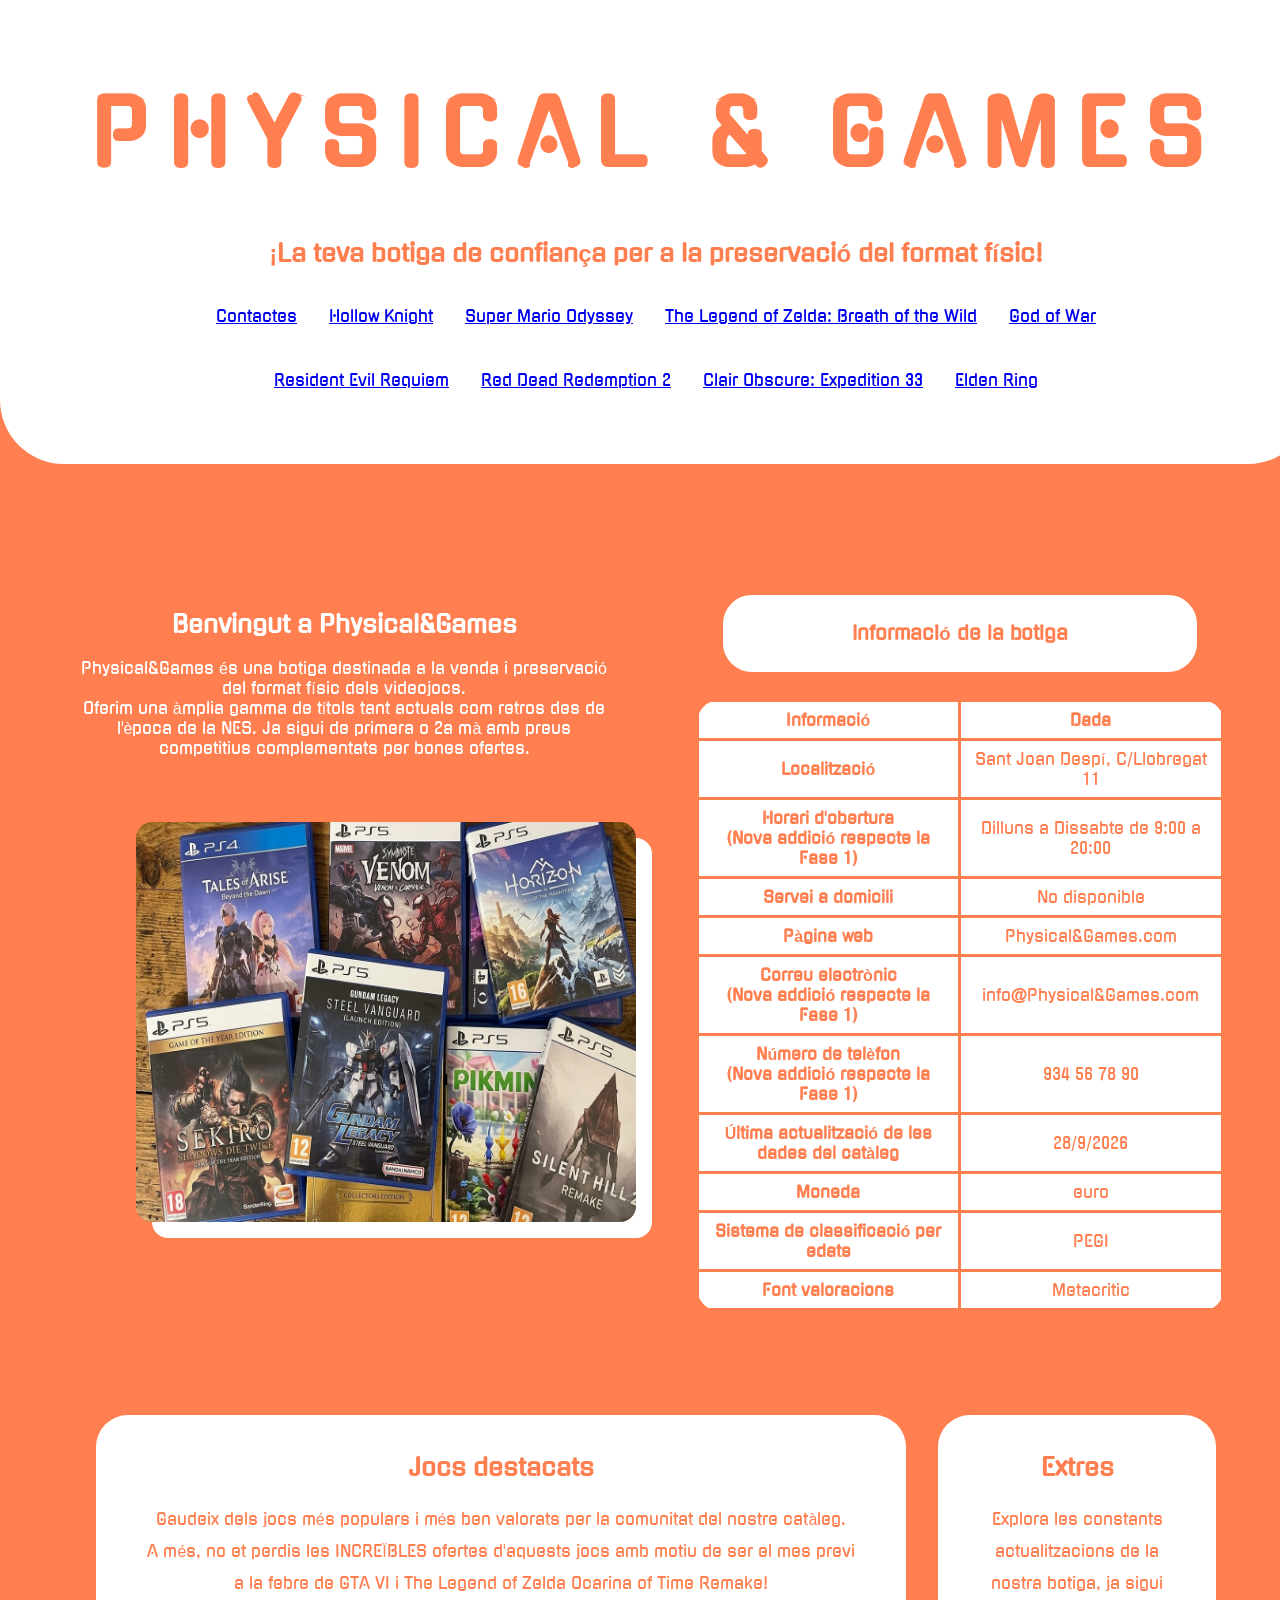
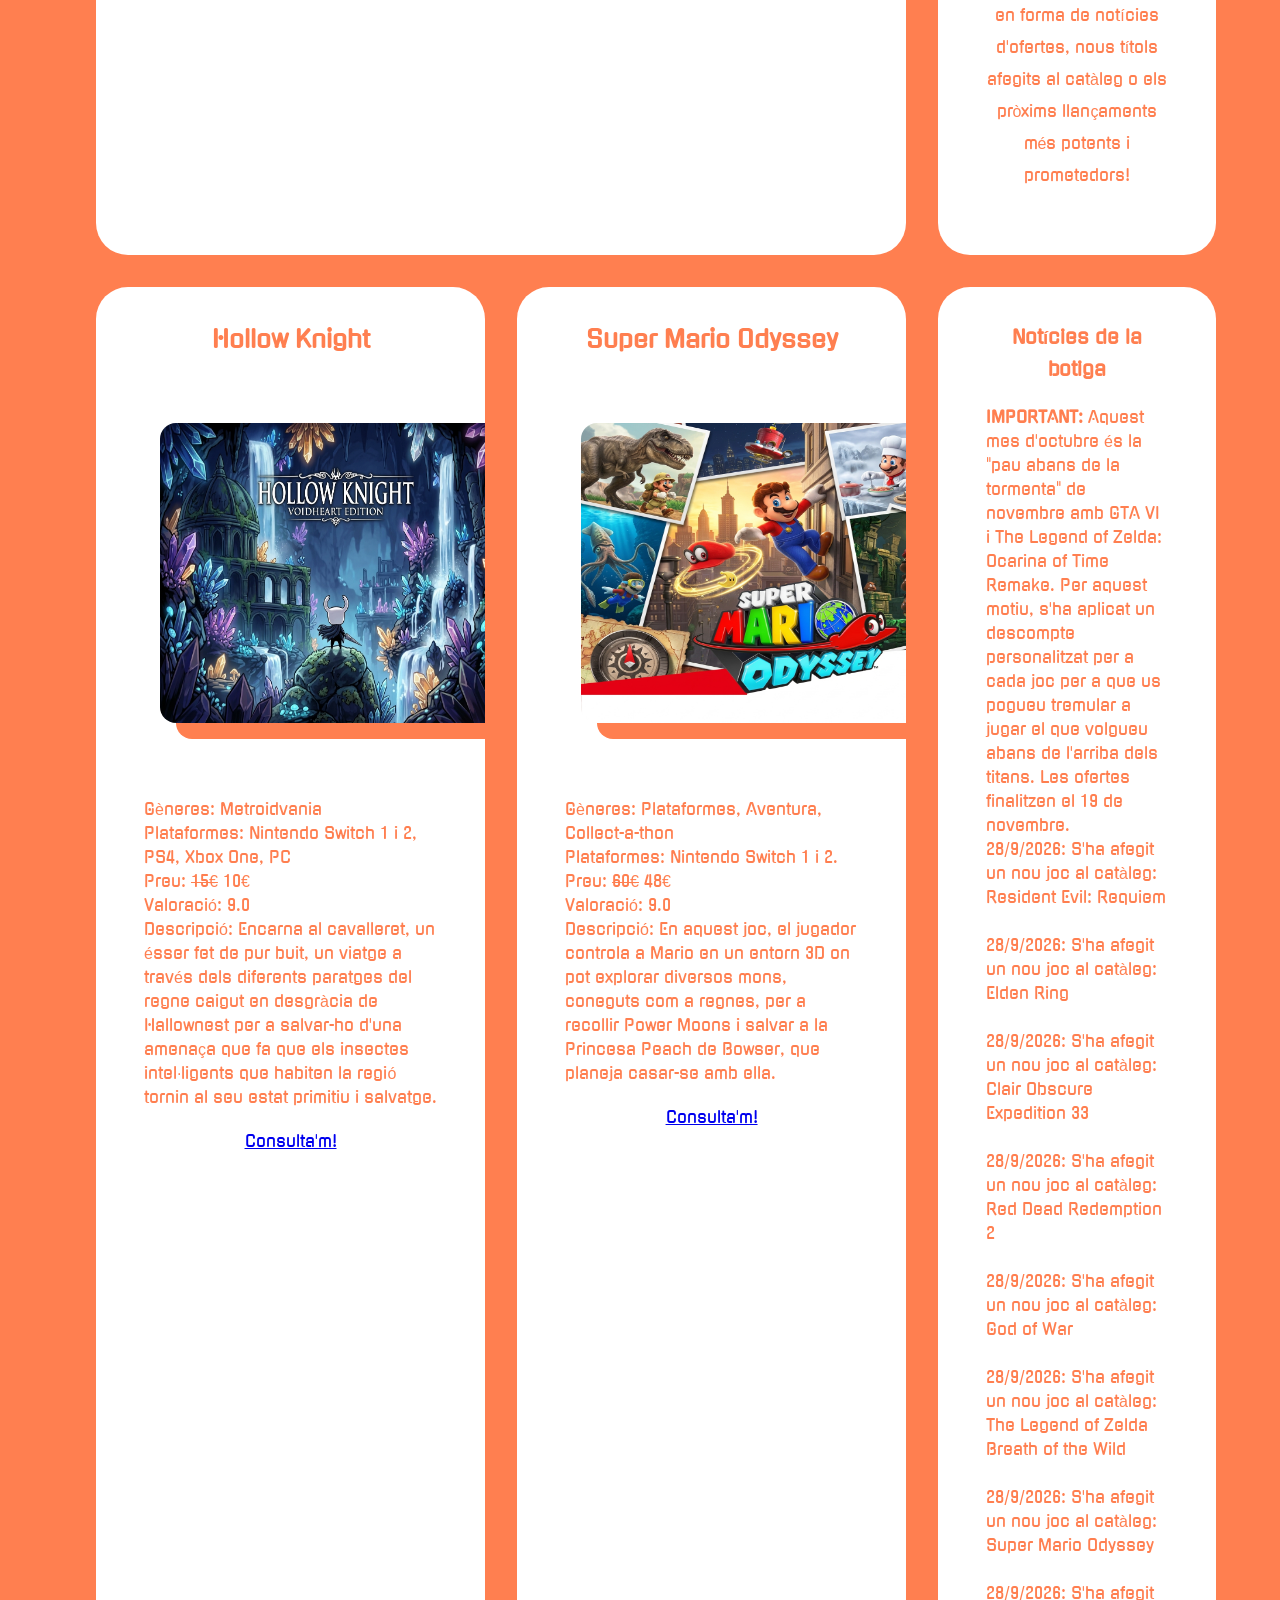
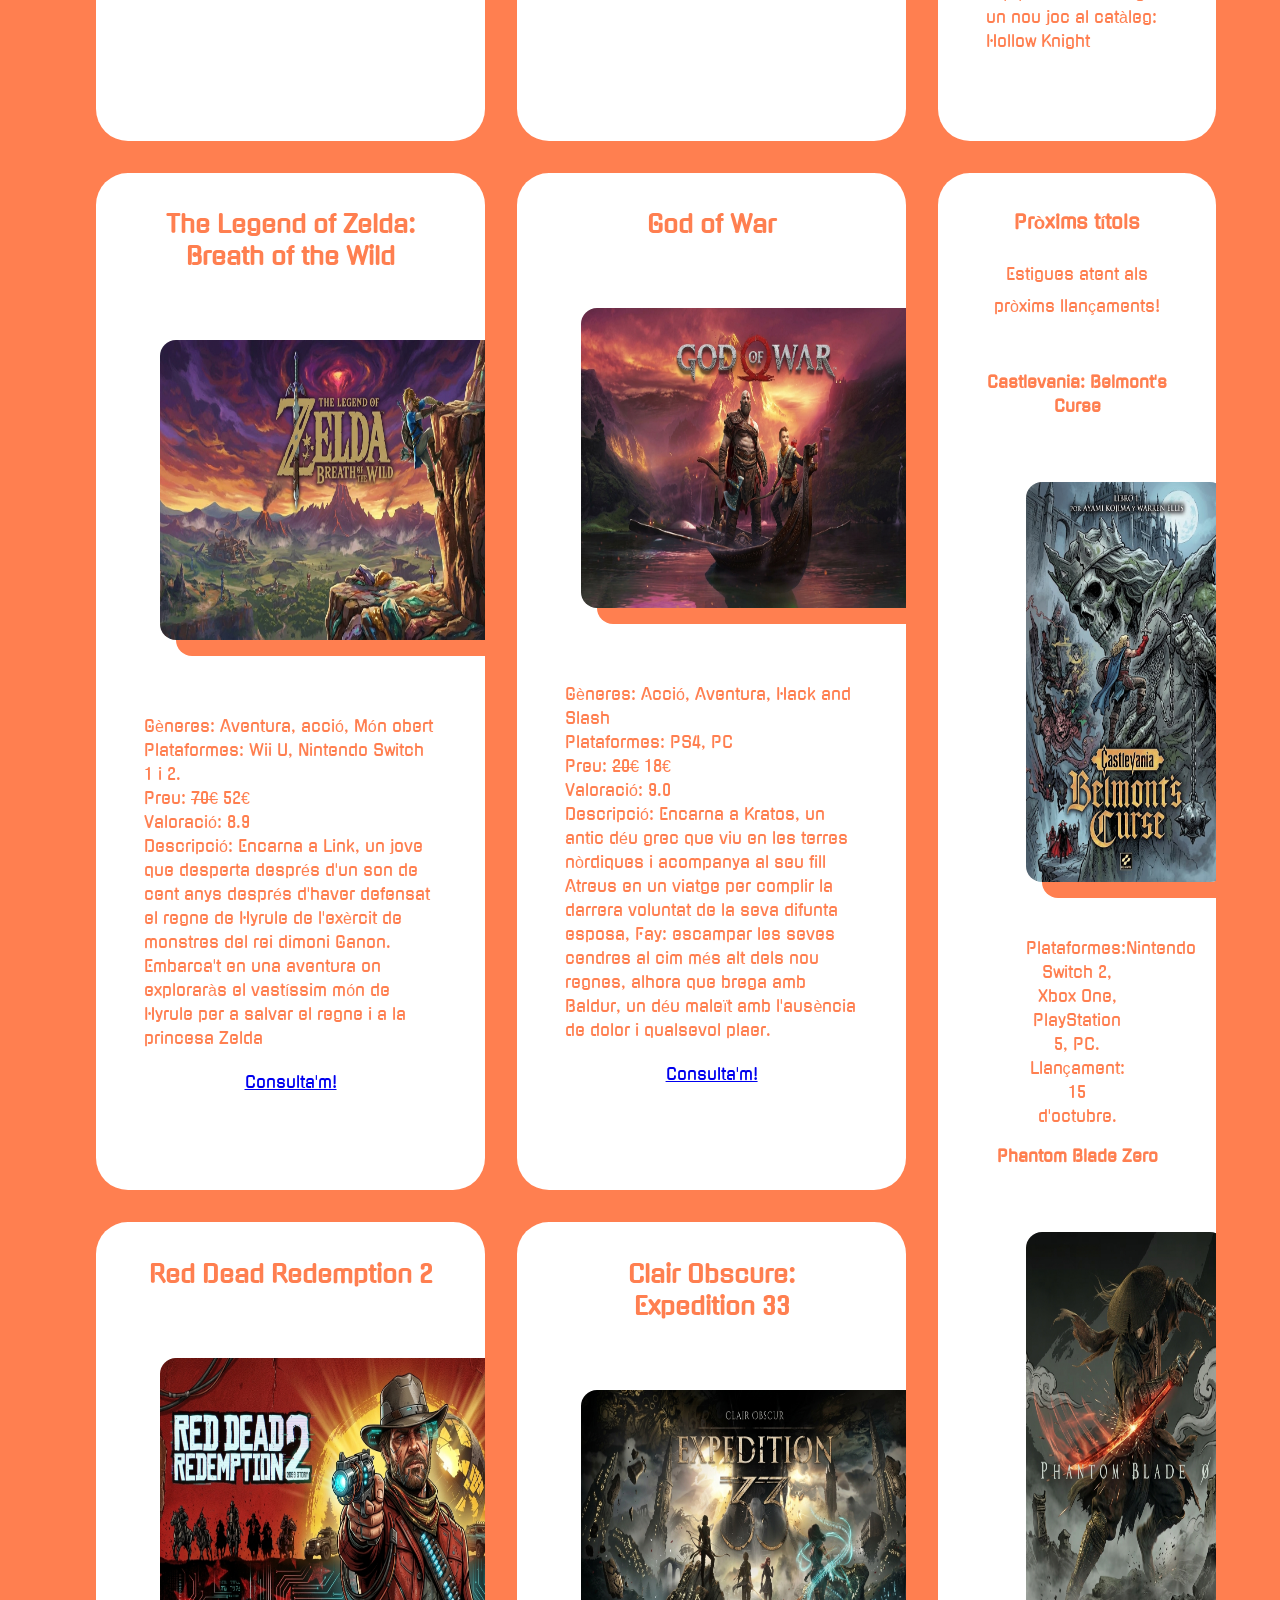
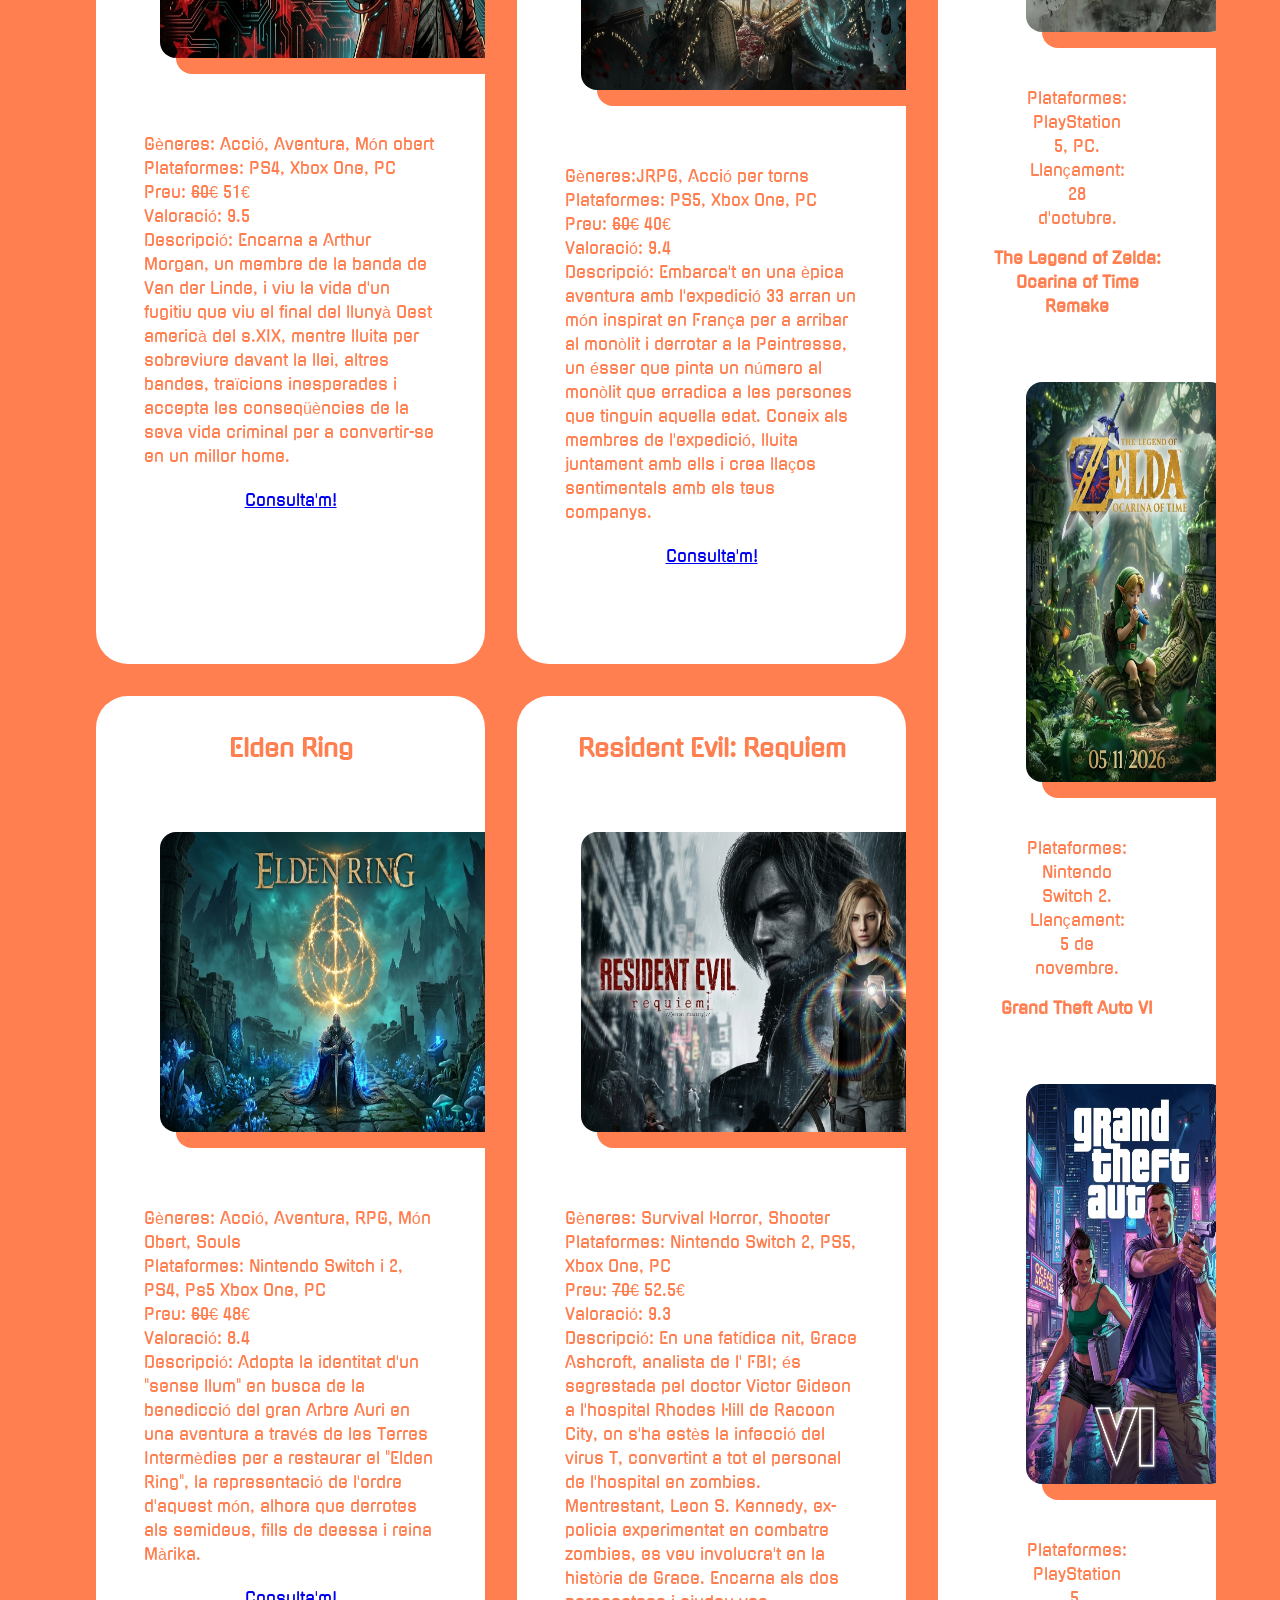
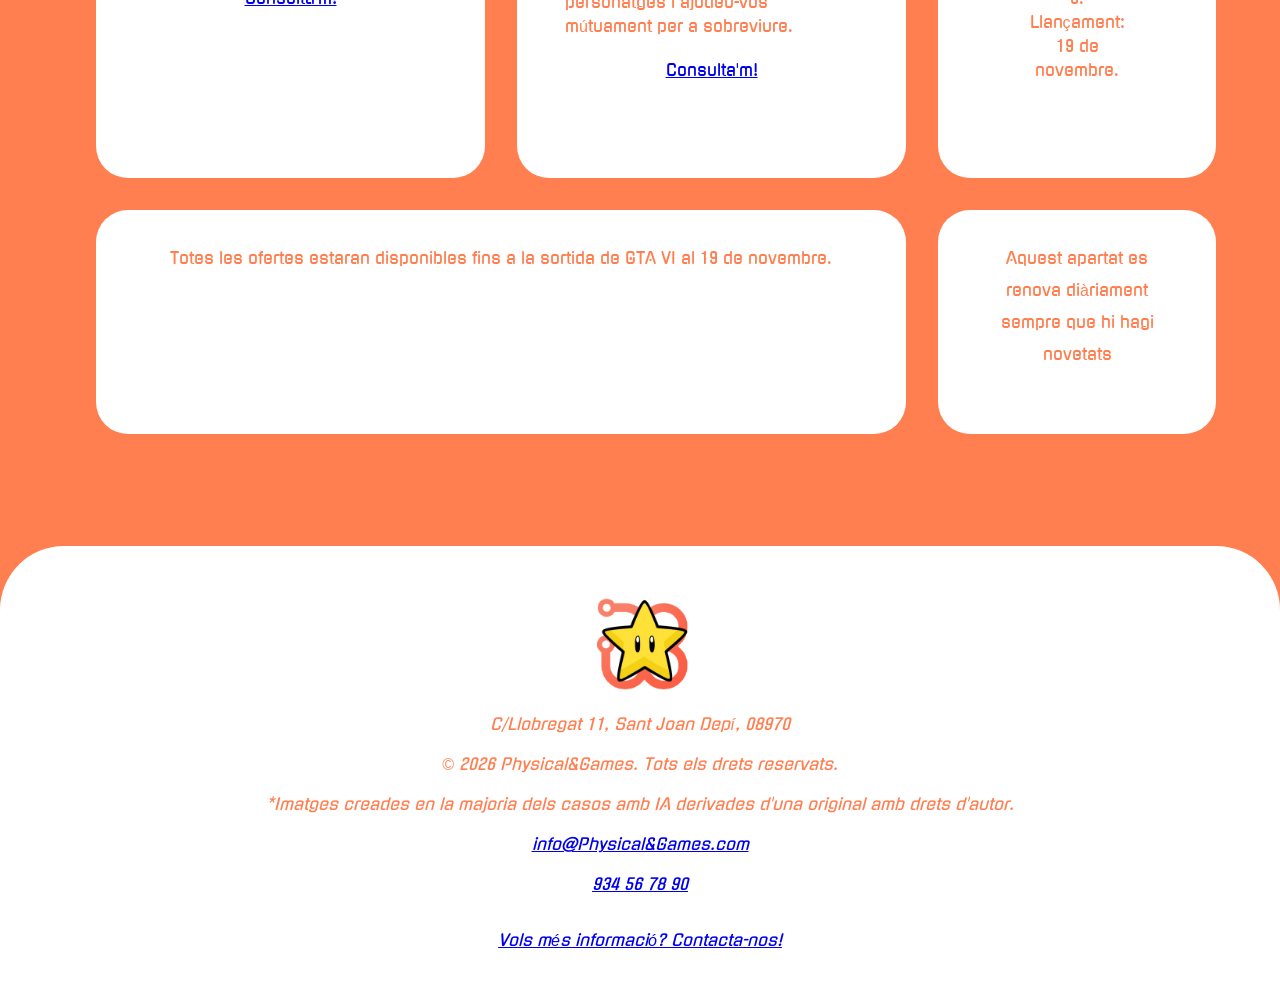
==== html+css+img/index.html @ 17ec66d1 "Inici" ====
<!DOCTYPE html>
<html lang="ca">
    <head>
        <meta  charset="UTF-8">
        <!--NOTES IMPORTANTS:
        
            · Les imatges de la pàgina han estat generades per Gemini AI a partir de les seves caràtules oficials, algunes 
            estan més modificades que altres respecte a la versió original.

            · Les versions originals de les imatges poden ser trobades en la carpeta img_originals.

            · El logo de la pàgina ha estat creat agafant el logo del ITB pintat de coral amb una estrella de Super Mario superposada.

            · El vídeo de Hollow Knignt i el gif de la pàgina d'error han estat agafats directament d'internet (el document 
            de pauta no especificava l'autoria per a vídeos o gifs, sols imatges).

            · Com els formularis no tenen cap pàgina a la que manar la informació la pàgina col·lapsa.

            · S'han agregat noves seccions que no apareixien a l'XML original. 

                · A l'apartat d'informació de la botiga (la primera taula de index.html) s'han afegit nous elements.

                · S'ha incorporat una secció de notícies de la pàgina i de pròxims llançaments a index.html 
                per a fer ús del <aside> amb contingut que correspongués amb el seu significat semàntic. 

                · S'ha creat una pàgina d'Error.html per a dirigir a l'usuari a una pàgina auxiliar quan cliqui en l'enllaç de les fitxes
                de cada lloc que no s'han creat (sols es demanava una, la de Hollow Knight en aquest cas).

            · La informació addicional de cada títol que es va afegir a l'XML a part dels elements base demanats per al professor sols surten a l'apartat de fitxa.html, que en aquest cas sols correspon a Hollow Knight. 
            Per aquest motiu, l'apartat del catàleg sols inclou la informació demanada al document de pauta del RA1 i l'XML no coincideix en la seva totalitat amb cada joc. A més com sols s'ha fet la fitxa de Hollow Knight,
            falta la informació addicional dels altres jocs.
                
                -->
        <title> PHYSICAL&amp;GAMES</title>
        <meta name="author" content="Asier Rizo Bermejo">
        <meta name="viewport" content="width=device-width, initial-scale=1.0">
        <meta name="description" content="Catàleg d'una botiga de videojocs enfocada a la preservació del format 
        fisic de jocs tant actuals com retro/antics amb servei de 2a mà">
        <link rel="icon" type="image/gif" href="Img_IA/Logo.png">
        <link rel="stylesheet" type="text/css" href="estil.css">
        <!--Enllaços de font de Google Fonts per a importar la font-->
        <link rel="preconnect" href="https://fonts.googleapis.com">
        <link rel="preconnect" href="https://fonts.gstatic.com" crossorigin>
        <link href="https://fonts.googleapis.com/css2?family=Gugi&display=swap" rel="stylesheet">
    </head>
    <body>
        <header>
            <h1>PHYSICAL &amp; GAMES</h1>
            <h2> ¡La teva botiga de confiança per a la preservació del format físic!</h2>
            <nav>
                <ul class="nav">
                    <li><a  href="contacte.html">Contactes</a></li>
                    <li><a href="fitxa.html">Hollow Knight</a></li>
                    <li> <a href="Error.html">Super Mario Odyssey</a> </li>
                    <li><a href="Error.html">The Legend of Zelda: Breath of the Wild</a> </li>
                    <li> <a href="Error.html">God of War </a> </li>
                </ul>
                <ul class="nav">
                    <li><a href="Error.html">Resident Evil Requiem </a></li>
                    <li><a href="Error.html">Red Dead Redemption 2</a> </li>
                    <li> <a href="Error.html">Clair Obscure: Expedition 33 </a></li>
                    <li> <a href="Error.html">Elden Ring </a></li>
                </ul>
            </nav>
        </header>
        <main>
            <div class="doubleflexbox">
                <section class="flexboxdiv">
                    <h2>Benvingut a Physical&amp;Games</h2>
                    <p> Physical&amp;Games és una botiga destinada a la venda i preservació del format físic dels videojocs.<br> 
                    Oferim una àmplia gamma de títols tant actuals com retros des de l'època de la NES. Ja sigui de primera o 
                    2a mà amb preus competitius complementats per bones ofertes.
                     </p>
                    <figure>
                        <img src="Img_IA/Games.jpg" alt="Imatge de la botiga" width="500" height="400">
                     </figure> 
                </section>
           <section class="flexboxdiv">
                <table>
                    <caption> <h3>Informació de la botiga</h3></caption>
                    <thead>
                        <tr>
                            <th>Informació</th>
                            <th>Dada</th>
                        </tr>
                    </thead>
                    <tbody>
                    <tr><td> <strong>Localització</strong> </td><td>Sant Joan Despí, C/Llobregat 11</td></tr>
                    <tr><td> <strong>Horari d'obertura</strong> <br> <strong>(Nova addició respecte la Fase 1)</strong> </td><td>  Dilluns a Dissabte de 9:00 a 20:00</td></tr>
                    <tr><td> <strong>Servei a domicili</strong> </td><td> No disponible</td></tr>
                    <tr><td> <strong>Pàgina web</strong> </td><td> Physical&amp;Games.com</td></tr>
                    <tr><td> <strong>Correu electrònic</strong> <br> <strong>(Nova addició respecte la Fase 1)</strong> </td><td> info@Physical&amp;Games.com</td></tr>
                    <tr><td> <strong>Número de telèfon</strong> <br> <strong>(Nova addició respecte la Fase 1)</strong> </td><td> 934 56 78 90</td></tr>
                    <tr><td> <strong>Última actualització de les dades del catàleg</strong> </td><td> 28/9/2026</td></tr>
                    <tr><td class="hover" title="€"> <strong>Moneda</strong> </td><td> euro</td></tr>
                    <tr><td> <strong>Sistema de classificació per edats</strong> </td><td> PEGI</td></tr>
                    <tr><td class="hover" title="sobre 10"> <strong>Font valoracions</strong> </td><td> Metacritic </td></tr>
                    </tbody>
                </table>
           </section>
            </div>
           <div id="grid">
                <section id="header1"> 
                    <h2> Jocs destacats</h2>
                    <p> Gaudeix dels jocs més populars i més ben valorats per la comunitat del nostre catàleg. <br>
                    A més, no et perdis les INCREÏBLES ofertes d'aquests jocs amb motiu de ser el mes previ a la febre de GTA VI i The Legend of Zelda Ocarina of Time Remake!
                     </p>
                </section>
                <article id="joc1">
                    <h2 class="hover" title="HK-001">Hollow Knight</h2>
                   
                        <img src="Img_IA/HK.jpg" alt="Caràtula no oficial feta per IA: Hollow Knight" width="350" height="300">
                        <ul>
                            <li> Gèneres: Metroidvania </li>
                            <li> Plataformes: Nintendo Switch 1 i 2, PS4, Xbox One, PC </li>
                            <li> Preu:  <del> 15€</del> 10€ </li>
                            <li class="hover" title="usuaris"> Valoració: 9.0</li>
                            <li> Descripció: Encarna al cavalleret, un ésser fet de pur buit, 
                             un viatge a través dels diferents paratges del regne caigut 
                            en desgràcia de Hallownest per a salvar-ho d&apos;una amenaça 
                            que fa que els insectes intel·ligents que habiten la regió 
                            tornin al seu estat primitiu i salvatge. </li>
                        </ul>
                    <p> <a href="fitxa.html">Consulta'm!</a> </p>
                </article>
                <article id="joc2">
                    <h2 class="hover" title="SMO-OO1"> Super Mario Odyssey</h2>
                  
                        <img src="Img_IA/SMO.jpg" alt="Caràtula no oficial feta per IA: Super Mario Odyssey" width="350" height="300">
                         <ul>
                            <li> Gèneres: Plataformes, Aventura, Collect-a-thon</li>
                            <li> Plataformes: Nintendo Switch 1 i 2. </li>
                            <li> Preu:  <del> 60€</del> 48€ </li>
                            <li class="hover" title="usuaris"> Valoració: 9.0</li>
                            <li> Descripció: En aquest joc, el jugador controla a Mario en un 
                            entorn 3D on pot explorar diversos mons, coneguts com a 
                            regnes, per a recollir Power Moons i salvar a la Princesa 
                            Peach de Bowser, que planeja casar-se amb ella. </li>
                        </ul>
                    <p> <a href="Error.html">Consulta'm!</a> </p>
                </article>
                <article id="joc3">
                    <h2 class="hover" title="BOTW--01">The Legend of Zelda: Breath of the Wild</h2>
                        <img src="Img_IA/BOTW.jpg" alt="Caràtula no oficial feta per IA: The Legend of Zelda: Breath of the Wild" width="350" height="300">
                         <ul>
                            <li> Gèneres: Aventura, acció, Món obert</li>
                            <li> Plataformes: Wii U, Nintendo Switch 1 i 2. </li>
                            <li> Preu:  <del> 70€</del> 52€ </li>
                            <li class="hover" title="usuaris"> Valoració: 8.9</li>
                            <li> Descripció: Encarna a Link, un jove que desperta després d'un son de cent anys
                            després d'haver defensat el regne de Hyrule de l'exèrcit de monstres del rei dimoni Ganon.
                            Embarca't en una aventura on exploraràs el vastíssim món de Hyrule per a salvar el regne i
                            a la princesa Zelda</li>
                        </ul>
                    <p> <a href="Error.html">Consulta'm!</a> </p>
                </article>
                <article id="joc4">
                    <h2 class="hover" title="GOW-OO1">God of War</h2>
                        <img src="Img_IA/GOW.jpg" alt="Caràtula no oficial feta per IA: God of War" width="350" height="300">
                         <ul>
                            <li> Gèneres: Acció, Aventura, Hack and Slash </li>
                            <li> Plataformes:  PS4, PC </li>
                            <li> Preu:  <del> 20€</del> 18€ </li>
                            <li class="hover"  title="usuaris"> Valoració: 9.0 </li>
                            <li> Descripció: Encarna a Kratos, un antic déu grec que viu en les terres nòrdiques 
                            i acompanya al seu fill Atreus en un viatge per complir la darrera voluntat de 
                            la seva difunta esposa, Fay: escampar les seves cendres al cim més alt dels nou regnes, 
                            alhora que brega amb Baldur, un déu maleït amb l'ausència de dolor i qualsevol plaer. </li>
                        </ul>
                    <p> <a href="Error.html">Consulta'm!</a> </p>
                </article>
                <article id="joc5">
                    <h2 class="hover" title="RDR2-001">Red Dead Redemption 2</h2>
                        <img src="Img_IA/RDR.jpg" alt="Caràtula no oficial feta per IA: Red Dead Redemption 2" width="350" height="300">
                         <ul>
                            <li> Gèneres: Acció, Aventura, Món obert </li>
                            <li> Plataformes: PS4, Xbox One, PC </li>
                            <li> Preu:  <del> 60€</del> 51€ </li>
                            <li class="hover" title="usuaris"> Valoració: 9.5</li>
                            <li> Descripció: Encarna a Arthur Morgan, un membre de la banda de Van der Linde, 
                            i viu la vida d'un fugitiu que viu el final del llunyà Oest americà del s.XIX, 
                            mentre lluita per sobreviure davant la llei, altres bandes, traïcions inesperades 
                            i accepta les conseqüències de la seva vida criminal per a convertir-se en un millor 
                            home.</li>
                        </ul>
                    <p> <a href="Error.html">Consulta'm!</a> </p>
                </article>
                <article id="joc6">
                    <h2 class="hover" title="COE33-001">Clair Obscure: Expedition 33</h2>
                        <img src="Img_IA/COE33.jpg" alt="Caràtula no oficial feta per IA: Clair Obscure Expedition 33" width="350" height="300">
                        <ul>
                            <li> Gèneres:JRPG, Acció per torns </li>
                            <li> Plataformes: PS5, Xbox One, PC </li>
                            <li> Preu:  <del> 60€</del> 40€ </li>
                            <li class="hover" title="usuaris"> Valoració: 9.4 </li>
                            <li> Descripció: Embarca't en una èpica aventura amb l'expedició 33 arran un món inspirat en França
                            per a arribar al monòlit i derrotar a la Peintresse, un ésser que pinta un número al monòlit que 
                            erradica a les persones que tinguin aquella edat. Coneix als membres de l'expedició, lluita juntament 
                            amb ells i crea llaços sentimentals amb els teus companys.</li>
                        </ul>
                    <p> <a href="Error.html">Consulta'm!</a> </p>
                </article>
                <article id="joc7">
                    <h2 class="hover" title="ER-001">Elden Ring</h2>
                        <img src="Img_IA/ER.jpg" alt="Caràtula no oficial feta per IA: Elden Ring" width="350" height="300">
                         <ul>
                            <li> Gèneres: Acció, Aventura, RPG, Món Obert, Souls </li>
                            <li> Plataformes: Nintendo Switch i 2, PS4, Ps5 Xbox One, PC </li>
                            <li> Preu:  <del> 60€</del> 48€ </li>
                            <li class="hover" title="usuaris"> Valoració: 8.4 </li>
                            <li> Descripció: Adopta la identitat d'un "sense llum" en busca de la benedicció del gran Arbre Auri 
                            en una aventura a través de les Terres Intermèdies per a restaurar el "Elden Ring", la 
                            representació de l'ordre d'aquest món, alhora que derrotes als semideus, fills de deessa i 
                            reina Màrika.</li>
                        </ul>
                    <p> <a href="Error.html">Consulta'm!</a> </p>
                </article>
                <article id="joc8">
                    <h2 class="hover" title="RER-001">Resident Evil: Requiem</h2>
                        <img src="Img_IA/RER.jpg" alt="Caràtula no oficial feta per IA: Resident Evil: Requiem" width="350" height="300">
                         <ul>
                            <li> Gèneres: Survival Horror, Shooter </li>
                            <li> Plataformes: Nintendo Switch 2, PS5, Xbox One, PC </li>
                            <li> Preu:  <del> 70€</del> 52.5€ </li>
                            <li class="hover" title="usuaris"> Valoració: 9.3</li>
                            <li> Descripció: En una fatídica nit, Grace Ashcroft, analista de l' FBI; és segrestada pel doctor Victor Gideon a l'hospital 
                            Rhodes Hill de Racoon City, on s'ha estès la infecció del virus T, convertint a tot el personal de l'hospital en zombies.
                            Mentrestant, Leon S. Kennedy, ex-policia experimentat en combatre zombies, es veu involucra't en la història de Grace. 
                            Encarna als dos personatges i ajudeu-vos mútuament per a sobreviure.</li>
                        </ul>
                    <p> <a href="Error.html">Consulta'm!</a> </p>
                </article>
                <footer id="peu"> 
                    <p> Totes les ofertes estaran disponibles fins a la sortida de GTA VI al 19 de novembre.</p>
                </footer>

                <aside id="header2">
                    <h2>Extres</h2>
                    <p>Explora les constants actualitzacions de la nostra botiga, ja sigui en forma de notícies d'ofertes, nous títols afegits al catàleg 
                        o els pròxims llançaments més potents i prometedors!
                    </p>
                </aside>
                <aside id="noticies">
                    <h3 > Notícies de la botiga</h3>
                    <ul>
                        <li> <strong> IMPORTANT:</strong> Aquest mes d'octubre és la "pau abans de la tormenta" de novembre amb GTA VI i The Legend of Zelda: Ocarina of Time Remake.
                        Per aquest motiu, s'ha aplicat un descompte personalitzat per a cada joc per a que us pogueu tremular a jugar el que volgueu abans de l'arriba dels titans. 
                    Les ofertes finalitzen el 19 de novembre.<br> </li>
                        <li> 28/9/2026: S'ha afegit un nou joc al catàleg: Resident Evil: Requiem<br> <br> </li>
                        <li> 28/9/2026: S'ha afegit un nou joc al catàleg: Elden Ring <br> <br> </li>
                        <li> 28/9/2026: S'ha afegit un nou joc al catàleg: Clair Obscure Expedition 33 <br> <br> </li>
                        <li> 28/9/2026: S'ha afegit un nou joc al catàleg: Red Dead Redemption 2 <br> <br> </li>
                        <li> 28/9/2026: S'ha afegit un nou joc al catàleg: God of War <br> <br></li>
                        <li> 28/9/2026: S'ha afegit un nou joc al catàleg: The Legend of Zelda Breath of the Wild <br> <br> </li>
                        <li> 28/9/2026: S'ha afegit un nou joc al catàleg: Super Mario Odyssey <br> <br></li>
                        <li> 28/9/2026: S'ha afegit un nou joc al catàleg: Hollow Knight <br> <br></li>
                    </ul>
                </aside>
                <aside id="llancaments">
                <h3> Pròxims títols </h3>
                    <p> Estigues atent als pròxims llançaments!</p>
                    <ul class="jocs">
                        <li> <strong>Castlevania: Belmont's Curse</strong></li>
                        <li> 
                        <figure>
                            <img class="jocs" src="Img_IA/CBC.jpg" alt="Caràtula no oficial feta per IA: Castlevania: Belmont's Curse" width="200" height="400">
                            <figcaption>Plataformes:Nintendo Switch 2, Xbox One, PlayStation 5, PC. <br> Llançament: 15 d'octubre.  </figcaption>
                         </figure>
                    </li>
                        <li> <strong>Phantom Blade Zero</strong></li>
                        <li> 
                        <figure>
                            <img class="jocs" src="Img_IA/PBZ.jpg" alt="Caràtula no oficial feta per IA: Phantom Blade Zero" width="200" height="400">
                            <figcaption>Plataformes: PlayStation 5, PC. <br> Llançament: 28 d'octubre.  </figcaption>
                         </figure>
                    </li>
                    <li> <strong>The Legend of Zelda: Ocarina of Time Remake </strong></li>
                    <li> 
                        <figure>
                            <img class="jocs" src="Img_IA/OT.jpg" alt="Caràtula no oficial feta per IA: The Legend of Zelda: Ocarina of Time Remake" width="200" height="400">
                            <figcaption>Plataformes: Nintendo Switch 2. <br> Llançament: 5 de novembre.  </figcaption>
                         </figure>
                    </li>
                    <li> <strong>Grand Theft Auto VI </strong></li>
                    <li> 
                        <figure>
                            <img class="jocs" src="Img_IA/GTAVI.jpg" alt="Caràtula no oficial feta per IA: Grand Theft Auto VI" width="200" height="400">
                            <figcaption>Plataformes: PlayStation 5. <br> Llançament: 19 de novembre.  </figcaption>
                         </figure>
                    </li>
                </ul>
            </aside>
                <footer id="peu2">
                    <p> Aquest apartat es renova diàriament sempre que hi hagi novetats</p>
                </footer>
           </div>
        </main>
        <footer class="bottom">
                 <img src="Img_IA/Logo.png" alt="Logo" width="100" height="100">
                <address>
                  <p> C/Llobregat 11, Sant Joan Depí, 08970 <br><br>
                    &copy; 2026 Physical&amp;Games. Tots els drets reservats. <br><br>
                    *Imatges creades en la majoria dels casos amb IA derivades d'una original amb drets d'autor. <br><br>
                    <a href="mailto:info@physical&amp;Games.com">info@Physical&amp;Games.com</a> <br><br>
                    <a href="tel:+34934567890">934 56 78 90 </a><br><br>
                  </p>
                     <a href="contacte.html"> Vols més informació? Contacta-nos!</a>
                </address>
        </footer>
    </body>
</html>
---- html+css+img/estil.css ----
body{
    font-family:'Gugi', sans-serif;
    background-color: coral;
    color: white;
    margin: 0;
    text-align: center;
    padding:0;


    ul {
        list-style: none;
        line-height: 1.5em;
        padding-left: 0;
        text-align: left;
        }
         .nav { 
        margin: 0.5em auto 0.5em auto;
        display: flex;
        justify-content:center;
        align-items: center;
        gap: 2em;
        padding: 1em;
        }

    h1, .inici {
        font-size: 5.5em; 
        letter-spacing: 0.2em;
        line-height: 1em;
    }
    table, th, tr, td, form, input,caption, .compra {
        background-color: white;
        border-radius: 2em;
        color: coral;
        padding: 0.5em;
        margin: 1.5em;
        border:0.2em solid coral;
    }
header {
    text-align: center;
    color: coral;
    border-bottom-left-radius: 4em;
    border-bottom-right-radius: 4em;
    background-color: white;
    width: 100%;
    padding: 2em 1em 3em 1em;
}
main {
    padding: 3em;

    img, iframe {
            border-radius: 1em;
            margin: 3em 1em 3em 1em;
            box-shadow: white 1em 1em;
        }
    div article img, ul img {
        box-shadow: coral 1em 1em;
    }
    table {
            
            table-layout:auto;
            border-collapse: collapse;
            width: 100%;
             }

    form {
        width: 50%;
        justify-content: center;
        margin-left: auto;
        margin-right: auto;
    }
  
    .hover:hover{
        color: blueviolet;
    }


        .doubleflexbox{
       
        flex-direction: row;
        flex-wrap: wrap;
        display:inline-flex;
        justify-content:space-around;
        align-items: center;
        width: 100%;
        }

    .flexboxdiv{
        flex: 1 1 320px;
        display: block;
        max-width: 100%;
        min-width: 0;
        margin: 2em; 
        }

    

    .jocs{
     text-align: center;
     margin: 3em 0 3em 0;
        }

    .descripcio {
        text-align: justify;
        background-color: white;
        color: coral;
        padding: 2em 2em 2em 2em;
        margin: 2em 3em 2em 3em;
        border-radius: 3em;
     }
    #grid {
            display: grid;
            margin: 3em 1em 1em 3em;
            grid-gap: 2em;
            grid-template-columns: 7fr 7fr 5fr;
            grid-template-areas: 
            "header1 header1 header2"
            "joc1 joc2 noticies"
            "joc3 joc4 llancaments"
            "joc5 joc6 llancaments"
            "joc7 joc8 llancaments"
            "peu peu peu2";
    }
        #header1, #header2, #joc1, #joc2, #joc3, #joc4, 
        #joc5, #joc6, #joc7, #joc8, #noticies, #llancaments, #peu, #peu2 {
            background-color: white;
            line-height: 2em;
            border-radius: 2em;
            color: coral;
            padding: 1em 3em 3em 3em;
            display: block;
            overflow: auto;
            min-width: 10%;
            
        }

        #header1 {
            grid-area: header1;
        }
        #header2 {
            grid-area: header2;   
        }
        #joc1 {
            grid-area: joc1;
           
        }
        #joc2 {
            grid-area: joc2; 
          
        }
        #joc3 {
            grid-area: joc3;  
        }
        #joc4 {
            grid-area: joc4;
           }
        #joc5 {
            grid-area: joc5;
        }
        #joc6 {
            grid-area: joc6; 
        }
        #joc7 {
            grid-area: joc7;
        }
        #joc8 {
            grid-area: joc8;
        }
        #noticies {
            grid-area: noticies;
            }
        #llancaments {
            grid-area: llancaments;
            }
         #peu {
            grid-area: peu;
        }
         #peu2 {
            grid-area: peu2; }
    
    @media(max-width: 768px) {
        #grid { grid-template-columns: 1fr; 
            grid-template-areas: none; }

        #grid > * { grid-area: auto; }

        img, iframe {
            max-width: 100%;
             height: auto;
            }

        h1, .inici {font-size: 3.5em;
            overflow-wrap: break-word;
        }

    }
        
    } 
    .bottom {background-color: white ;
        text-align: center;
        color: coral;
        border-top-left-radius: 4em;
        border-top-right-radius: 4em;
        margin: 3em auto auto auto;
        height: 25em;
        width: 100%;
        padding-top: 3em;  
    }
}
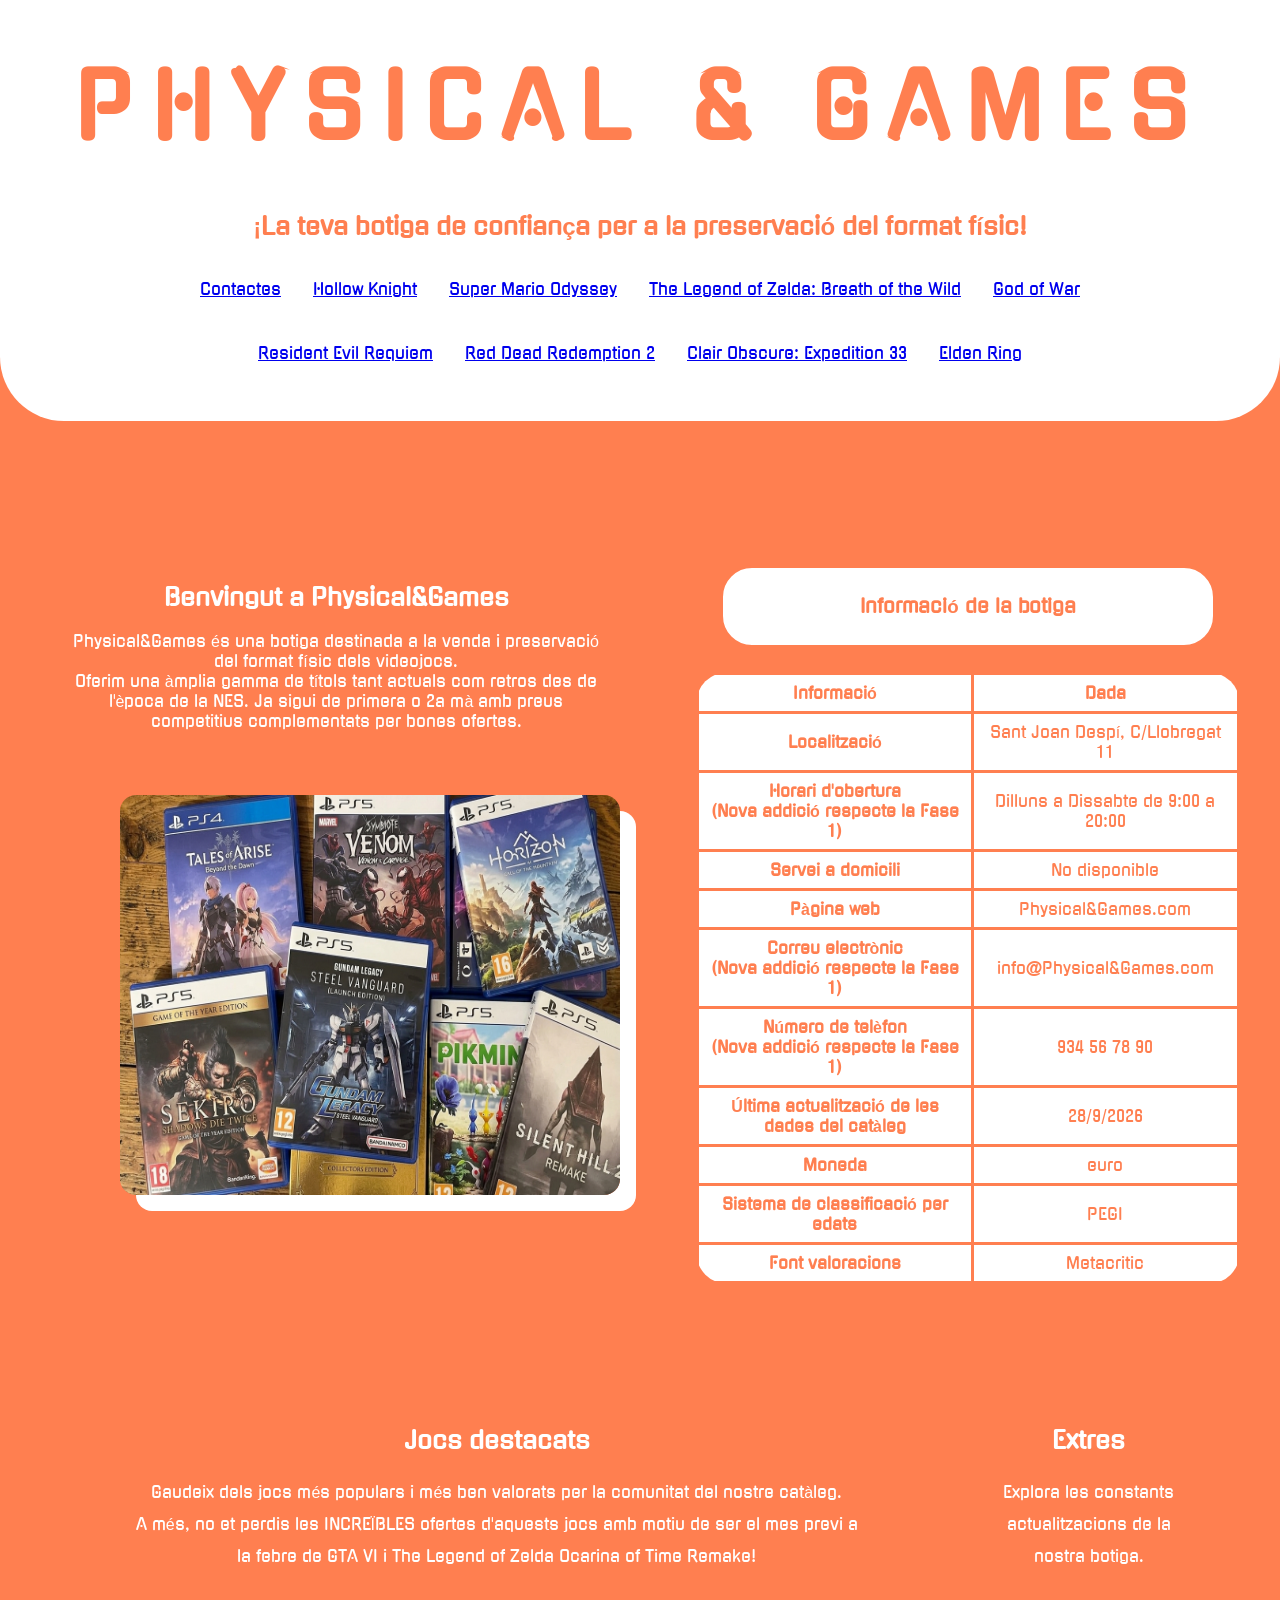
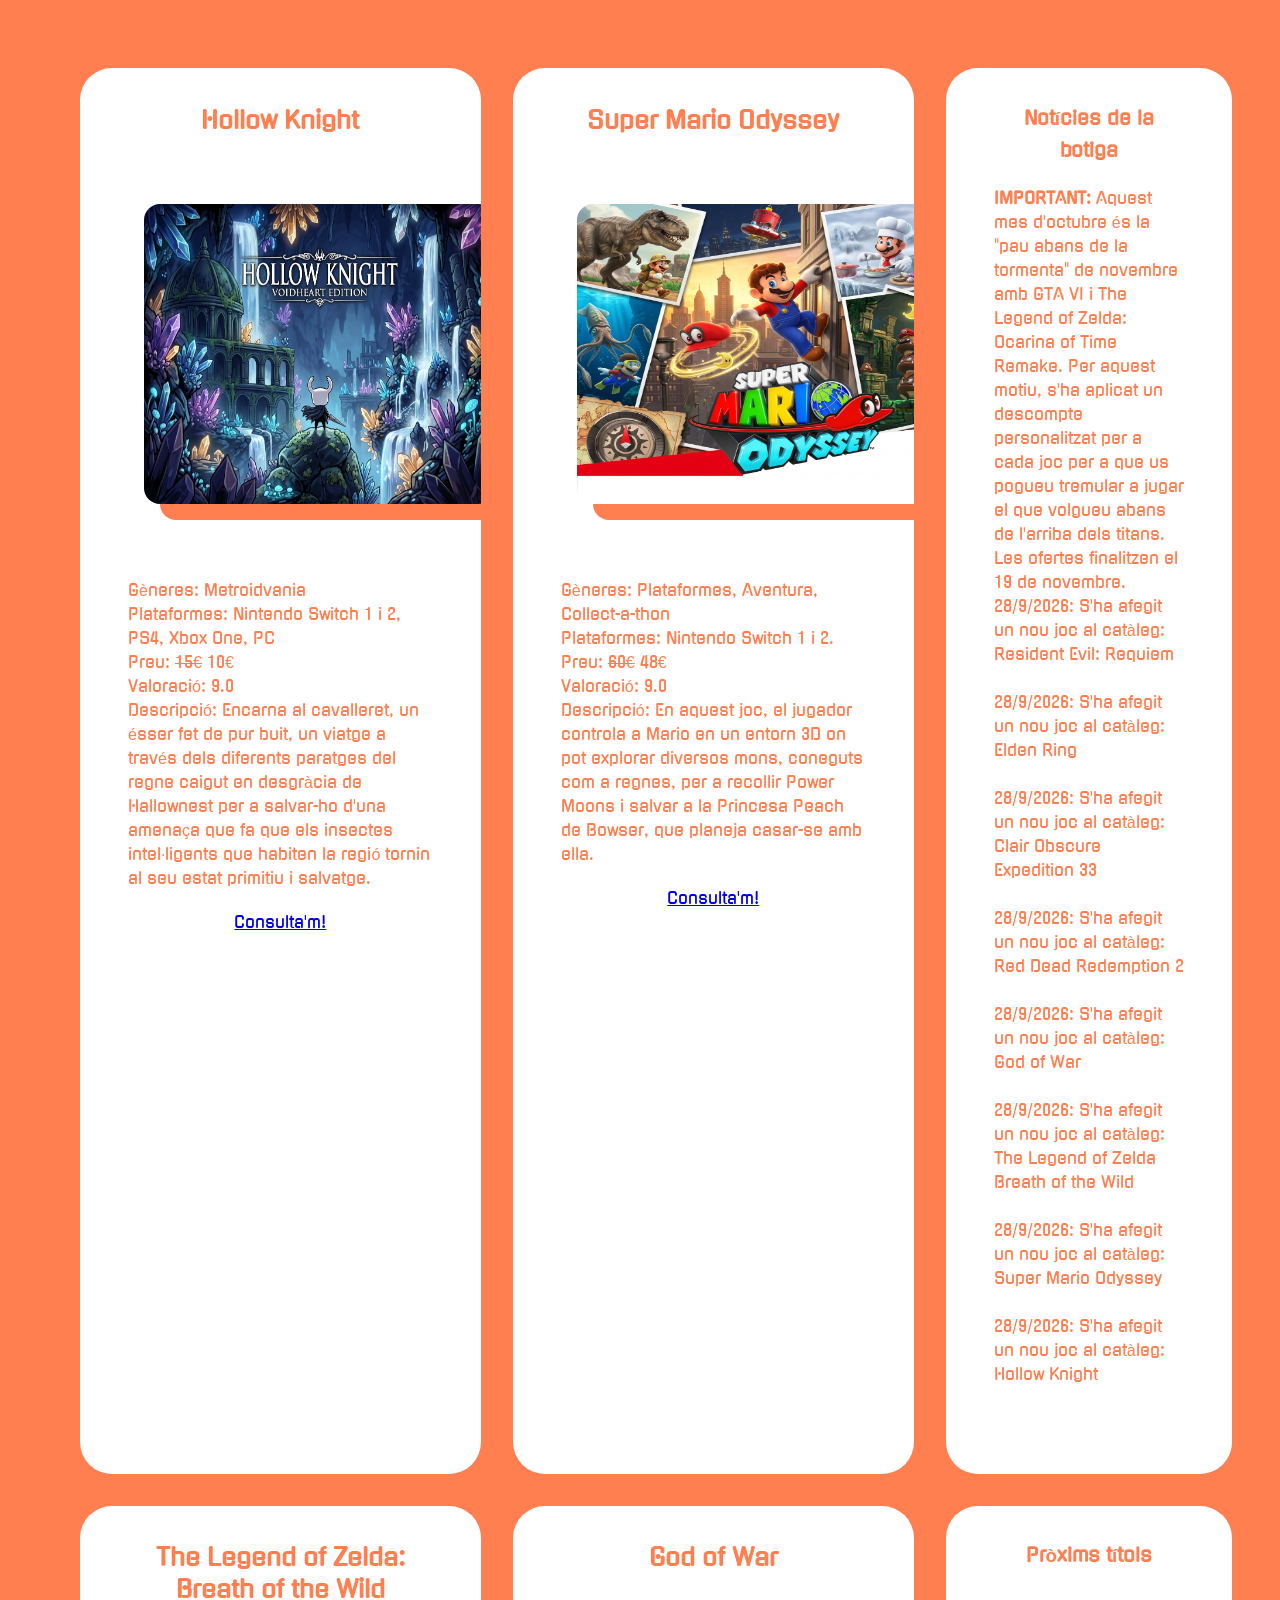
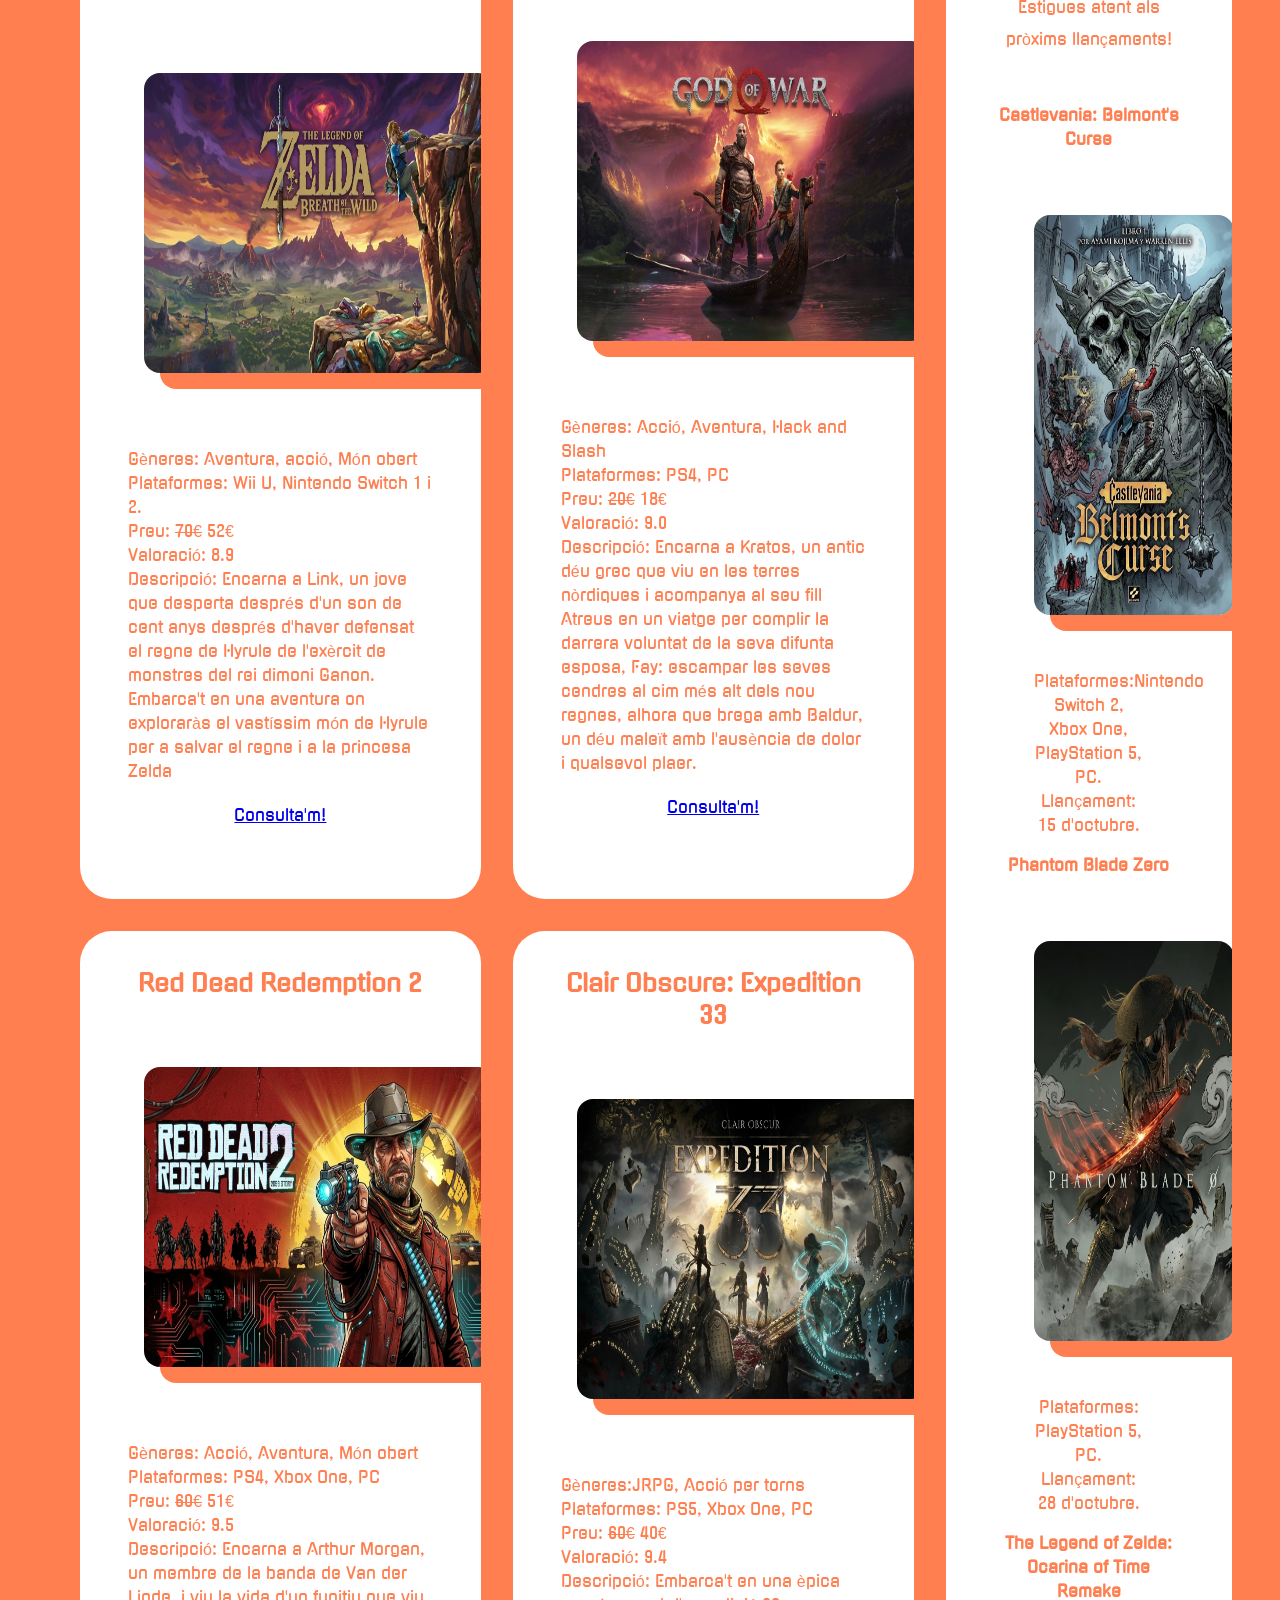
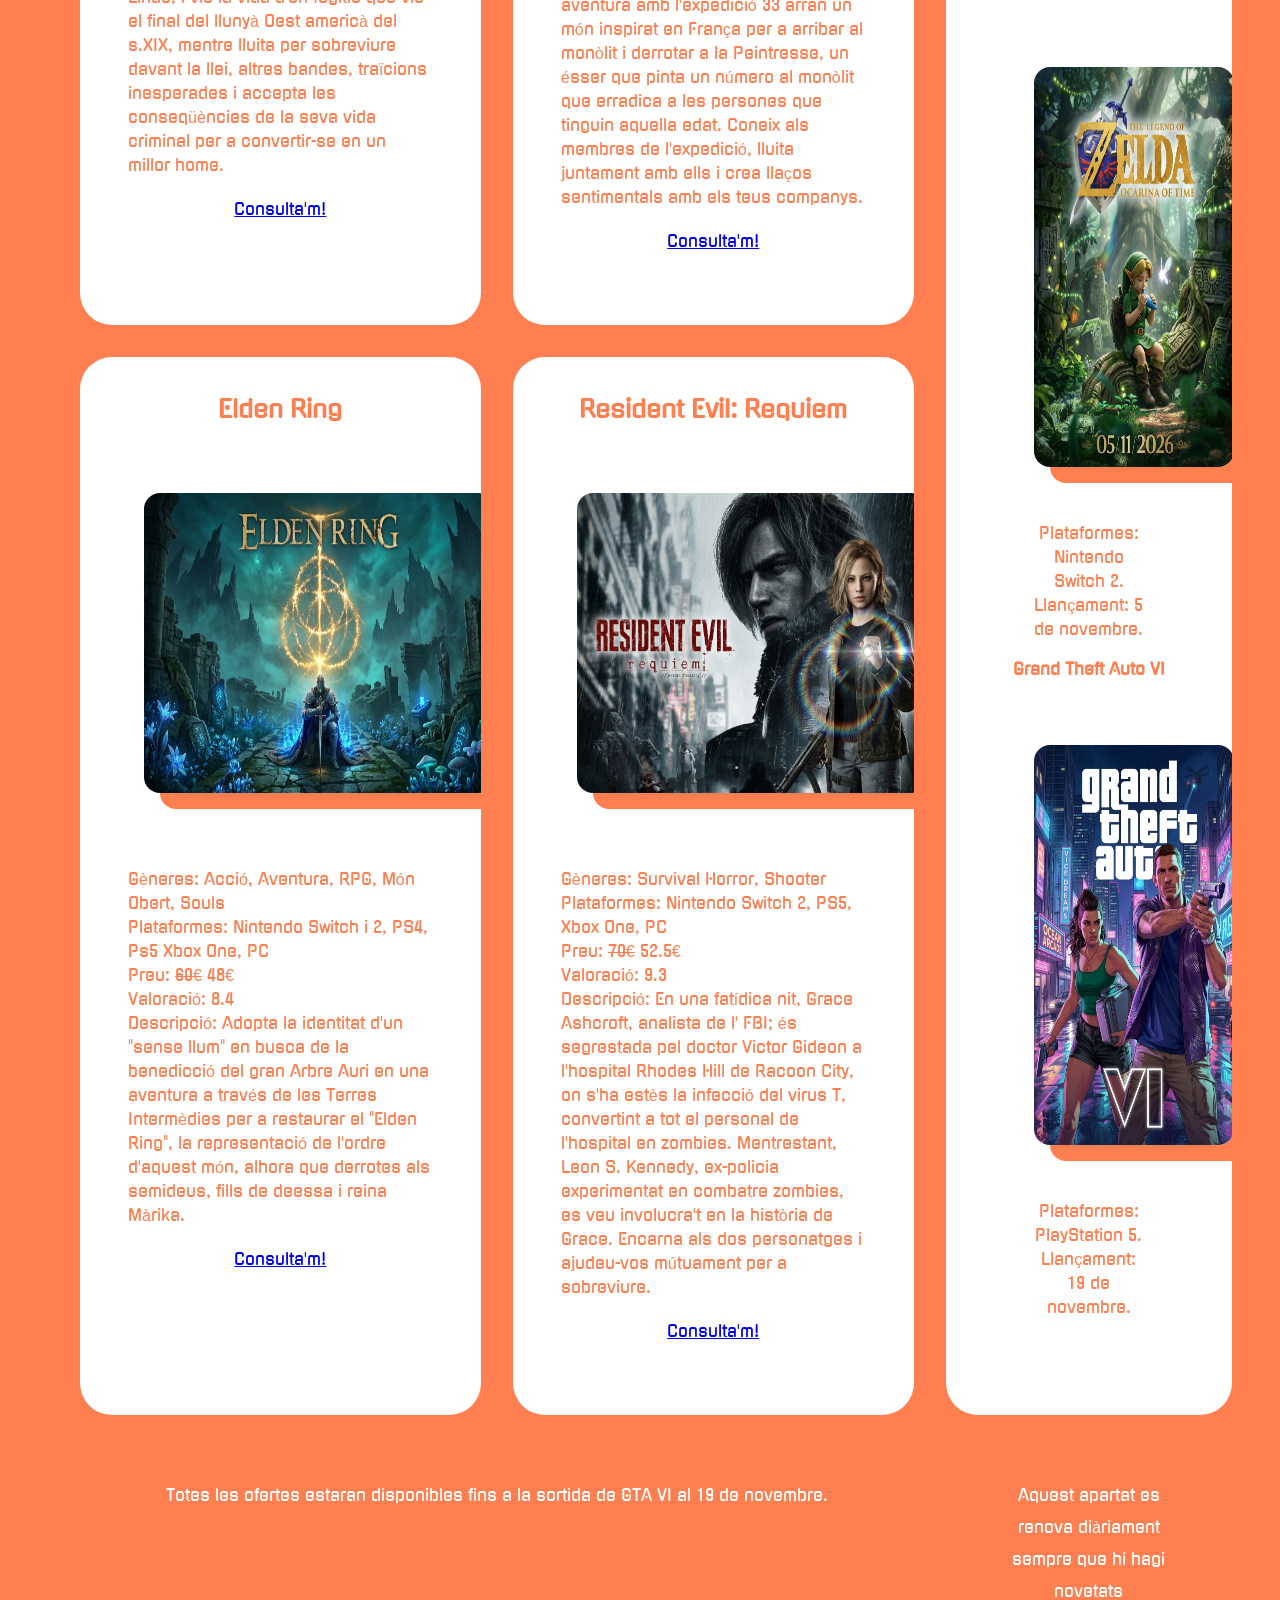
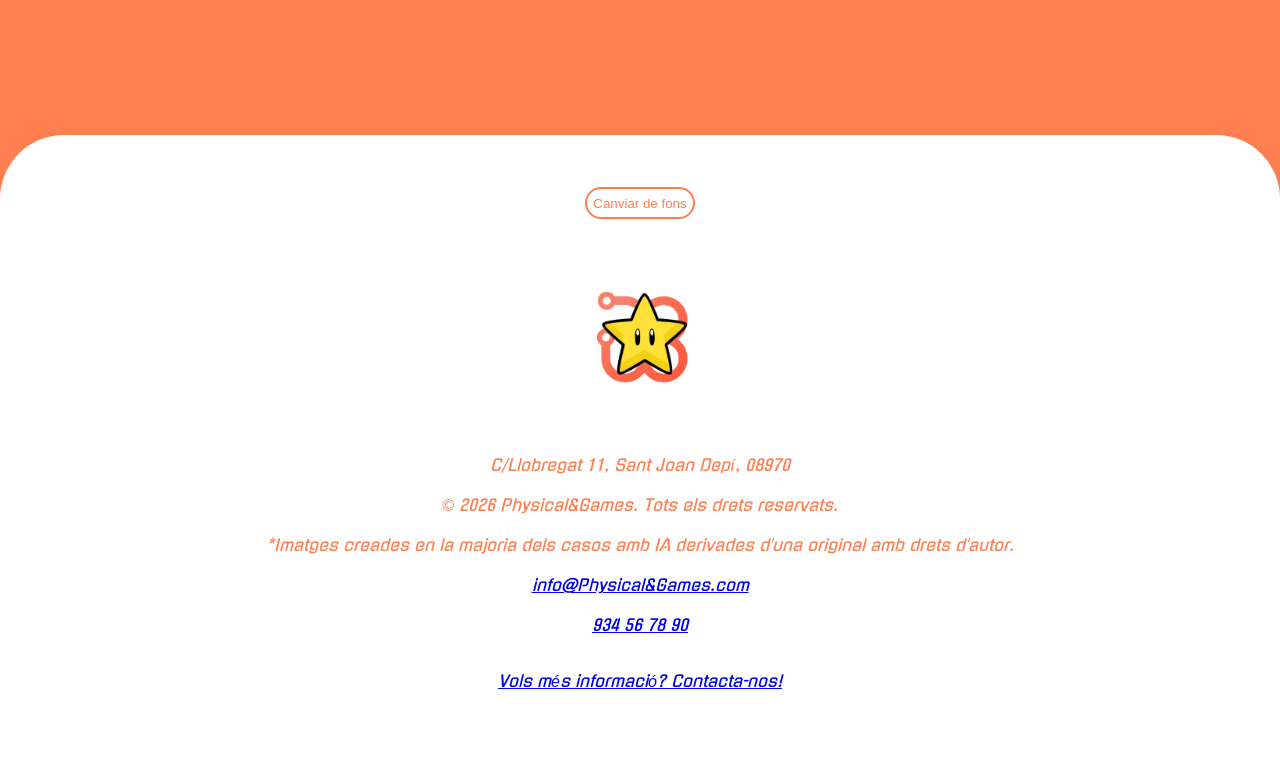
==== commit d5895d55: "Sección D incompleta" ====
--- a/html+css+img/index.html
+++ b/html+css+img/index.html
@@ -42,9 +42,10 @@
         <link rel="preconnect" href="https://fonts.googleapis.com">
         <link rel="preconnect" href="https://fonts.gstatic.com" crossorigin>
         <link href="https://fonts.googleapis.com/css2?family=Gugi&display=swap" rel="stylesheet">
+        <script src="scripts/js_tema.js" defer></script>
     </head>
-    <body>
-        <header>
+    <body class="background_1">
+        <header class="background_2">
             <h1>PHYSICAL &amp; GAMES</h1>
             <h2> ¡La teva botiga de confiança per a la preservació del format físic!</h2>
             <nav>
@@ -76,8 +77,8 @@
                      </figure> 
                 </section>
            <section class="flexboxdiv">
-                <table>
-                    <caption> <h3>Informació de la botiga</h3></caption>
+                <table class="background_2">
+                    <caption class="background_2"> <h3>Informació de la botiga</h3></caption>
                     <thead>
                         <tr>
                             <th>Informació</th>
@@ -106,7 +107,7 @@
                     A més, no et perdis les INCREÏBLES ofertes d'aquests jocs amb motiu de ser el mes previ a la febre de GTA VI i The Legend of Zelda Ocarina of Time Remake!
                      </p>
                 </section>
-                <article id="joc1">
+                <article class="background_2" id="joc1">
                     <h2 class="hover" title="HK-001">Hollow Knight</h2>
                    
                         <img src="Img_IA/HK.jpg" alt="Caràtula no oficial feta per IA: Hollow Knight" width="350" height="300">
@@ -123,7 +124,7 @@
                         </ul>
                     <p> <a href="fitxa.html">Consulta'm!</a> </p>
                 </article>
-                <article id="joc2">
+                <article class="background_2" id="joc2">
                     <h2 class="hover" title="SMO-OO1"> Super Mario Odyssey</h2>
                   
                         <img src="Img_IA/SMO.jpg" alt="Caràtula no oficial feta per IA: Super Mario Odyssey" width="350" height="300">
@@ -139,7 +140,7 @@
                         </ul>
                     <p> <a href="Error.html">Consulta'm!</a> </p>
                 </article>
-                <article id="joc3">
+                <article class="background_2" id="joc3">
                     <h2 class="hover" title="BOTW--01">The Legend of Zelda: Breath of the Wild</h2>
                         <img src="Img_IA/BOTW.jpg" alt="Caràtula no oficial feta per IA: The Legend of Zelda: Breath of the Wild" width="350" height="300">
                          <ul>
@@ -154,7 +155,7 @@
                         </ul>
                     <p> <a href="Error.html">Consulta'm!</a> </p>
                 </article>
-                <article id="joc4">
+                <article class="background_2" id="joc4">
                     <h2 class="hover" title="GOW-OO1">God of War</h2>
                         <img src="Img_IA/GOW.jpg" alt="Caràtula no oficial feta per IA: God of War" width="350" height="300">
                          <ul>
@@ -169,7 +170,7 @@
                         </ul>
                     <p> <a href="Error.html">Consulta'm!</a> </p>
                 </article>
-                <article id="joc5">
+                <article class="background_2" id="joc5">
                     <h2 class="hover" title="RDR2-001">Red Dead Redemption 2</h2>
                         <img src="Img_IA/RDR.jpg" alt="Caràtula no oficial feta per IA: Red Dead Redemption 2" width="350" height="300">
                          <ul>
@@ -185,7 +186,7 @@
                         </ul>
                     <p> <a href="Error.html">Consulta'm!</a> </p>
                 </article>
-                <article id="joc6">
+                <article class="background_2" id="joc6">
                     <h2 class="hover" title="COE33-001">Clair Obscure: Expedition 33</h2>
                         <img src="Img_IA/COE33.jpg" alt="Caràtula no oficial feta per IA: Clair Obscure Expedition 33" width="350" height="300">
                         <ul>
@@ -200,7 +201,7 @@
                         </ul>
                     <p> <a href="Error.html">Consulta'm!</a> </p>
                 </article>
-                <article id="joc7">
+                <article class="background_2" id="joc7">
                     <h2 class="hover" title="ER-001">Elden Ring</h2>
                         <img src="Img_IA/ER.jpg" alt="Caràtula no oficial feta per IA: Elden Ring" width="350" height="300">
                          <ul>
@@ -215,7 +216,7 @@
                         </ul>
                     <p> <a href="Error.html">Consulta'm!</a> </p>
                 </article>
-                <article id="joc8">
+                <article class="background_2" id="joc8">
                     <h2 class="hover" title="RER-001">Resident Evil: Requiem</h2>
                         <img src="Img_IA/RER.jpg" alt="Caràtula no oficial feta per IA: Resident Evil: Requiem" width="350" height="300">
                          <ul>
@@ -236,11 +237,10 @@
 
                 <aside id="header2">
                     <h2>Extres</h2>
-                    <p>Explora les constants actualitzacions de la nostra botiga, ja sigui en forma de notícies d'ofertes, nous títols afegits al catàleg 
-                        o els pròxims llançaments més potents i prometedors!
+                    <p>Explora les constants actualitzacions de la nostra botiga.
                     </p>
                 </aside>
-                <aside id="noticies">
+                <aside class="background_2" id="noticies">
                     <h3 > Notícies de la botiga</h3>
                     <ul>
                         <li> <strong> IMPORTANT:</strong> Aquest mes d'octubre és la "pau abans de la tormenta" de novembre amb GTA VI i The Legend of Zelda: Ocarina of Time Remake.
@@ -256,7 +256,7 @@
                         <li> 28/9/2026: S'ha afegit un nou joc al catàleg: Hollow Knight <br> <br></li>
                     </ul>
                 </aside>
-                <aside id="llancaments">
+                <aside class="background_2" id="llancaments">
                 <h3> Pròxims títols </h3>
                     <p> Estigues atent als pròxims llançaments!</p>
                     <ul class="jocs">
@@ -290,12 +290,13 @@
                     </li>
                 </ul>
             </aside>
-                <footer id="peu2">
+                <footer  id="peu2">
                     <p> Aquest apartat es renova diàriament sempre que hi hagi novetats</p>
                 </footer>
            </div>
         </main>
-        <footer class="bottom">
+        <footer class="bottom background_2">
+                <button class="background_2 background_switch" type="button"> Canviar de fons </button><br>
                  <img src="Img_IA/Logo.png" alt="Logo" width="100" height="100">
                 <address>
                   <p> C/Llobregat 11, Sant Joan Depí, 08970 <br><br>
--- a/html+css+img/estil.css
+++ b/html+css+img/estil.css
@@ -1,12 +1,28 @@
 body{
     font-family:'Gugi', sans-serif;
-    background-color: coral;
-    color: white;
     margin: 0;
+    padding: 0;
     text-align: center;
-    padding:0;
-
-
+}
+
+    .background_1 {
+        color: white;
+        background-color: coral;
+    }
+
+    .background_2{
+        color:coral;
+        background-color:white;
+    }
+    body.dark_mode.background_1 {
+        color: rgb(19, 19, 19);
+        background-color: rgb(172, 46, 0);
+    }
+
+    body.dark_mode .background_2 {
+        color:rgb(172, 46, 0);
+        background-color:rgb(19, 19, 19); ;
+    }
     ul {
         list-style: none;
         line-height: 1.5em;
@@ -23,30 +39,28 @@
         }
 
     h1, .inici {
+        margin-top: 0;
         font-size: 5.5em; 
         letter-spacing: 0.2em;
         line-height: 1em;
     }
-    table, th, tr, td, form, input,caption, .compra {
-        background-color: white;
+    table, th, tr, td, form, input,caption, button, .compra {
         border-radius: 2em;
-        color: coral;
         padding: 0.5em;
         margin: 1.5em;
         border:0.2em solid coral;
     }
 header {
     text-align: center;
-    color: coral;
     border-bottom-left-radius: 4em;
     border-bottom-right-radius: 4em;
-    background-color: white;
     width: 100%;
-    padding: 2em 1em 3em 1em;
+    padding: 4em 0 2em 0;
+    margin-bottom: 3em;
 }
 main {
-    padding: 3em;
-
+    padding: 1em 2em 3em 2em;
+}
     img, iframe {
             border-radius: 1em;
             margin: 3em 1em 3em 1em;
@@ -64,7 +78,6 @@
 
     form {
         width: 50%;
-        justify-content: center;
         margin-left: auto;
         margin-right: auto;
     }
@@ -101,9 +114,7 @@
 
     .descripcio {
         text-align: justify;
-        background-color: white;
-        color: coral;
-        padding: 2em 2em 2em 2em;
+        padding: 2em;
         margin: 2em 3em 2em 3em;
         border-radius: 3em;
      }
@@ -122,10 +133,8 @@
     }
         #header1, #header2, #joc1, #joc2, #joc3, #joc4, 
         #joc5, #joc6, #joc7, #joc8, #noticies, #llancaments, #peu, #peu2 {
-            background-color: white;
             line-height: 2em;
             border-radius: 2em;
-            color: coral;
             padding: 1em 3em 3em 3em;
             display: block;
             overflow: auto;
@@ -192,17 +201,13 @@
             overflow-wrap: break-word;
         }
 
-    }
-        
-    } 
-    .bottom {background-color: white ;
-        text-align: center;
-        color: coral;
+    }  
+    
+    .bottom {
         border-top-left-radius: 4em;
         border-top-right-radius: 4em;
-        margin: 3em auto auto auto;
-        height: 25em;
+        height: 10%;
         width: 100%;
-        padding-top: 3em;  
-    }
-}
+        padding: 2em 0 5em 0;  
+    }
+
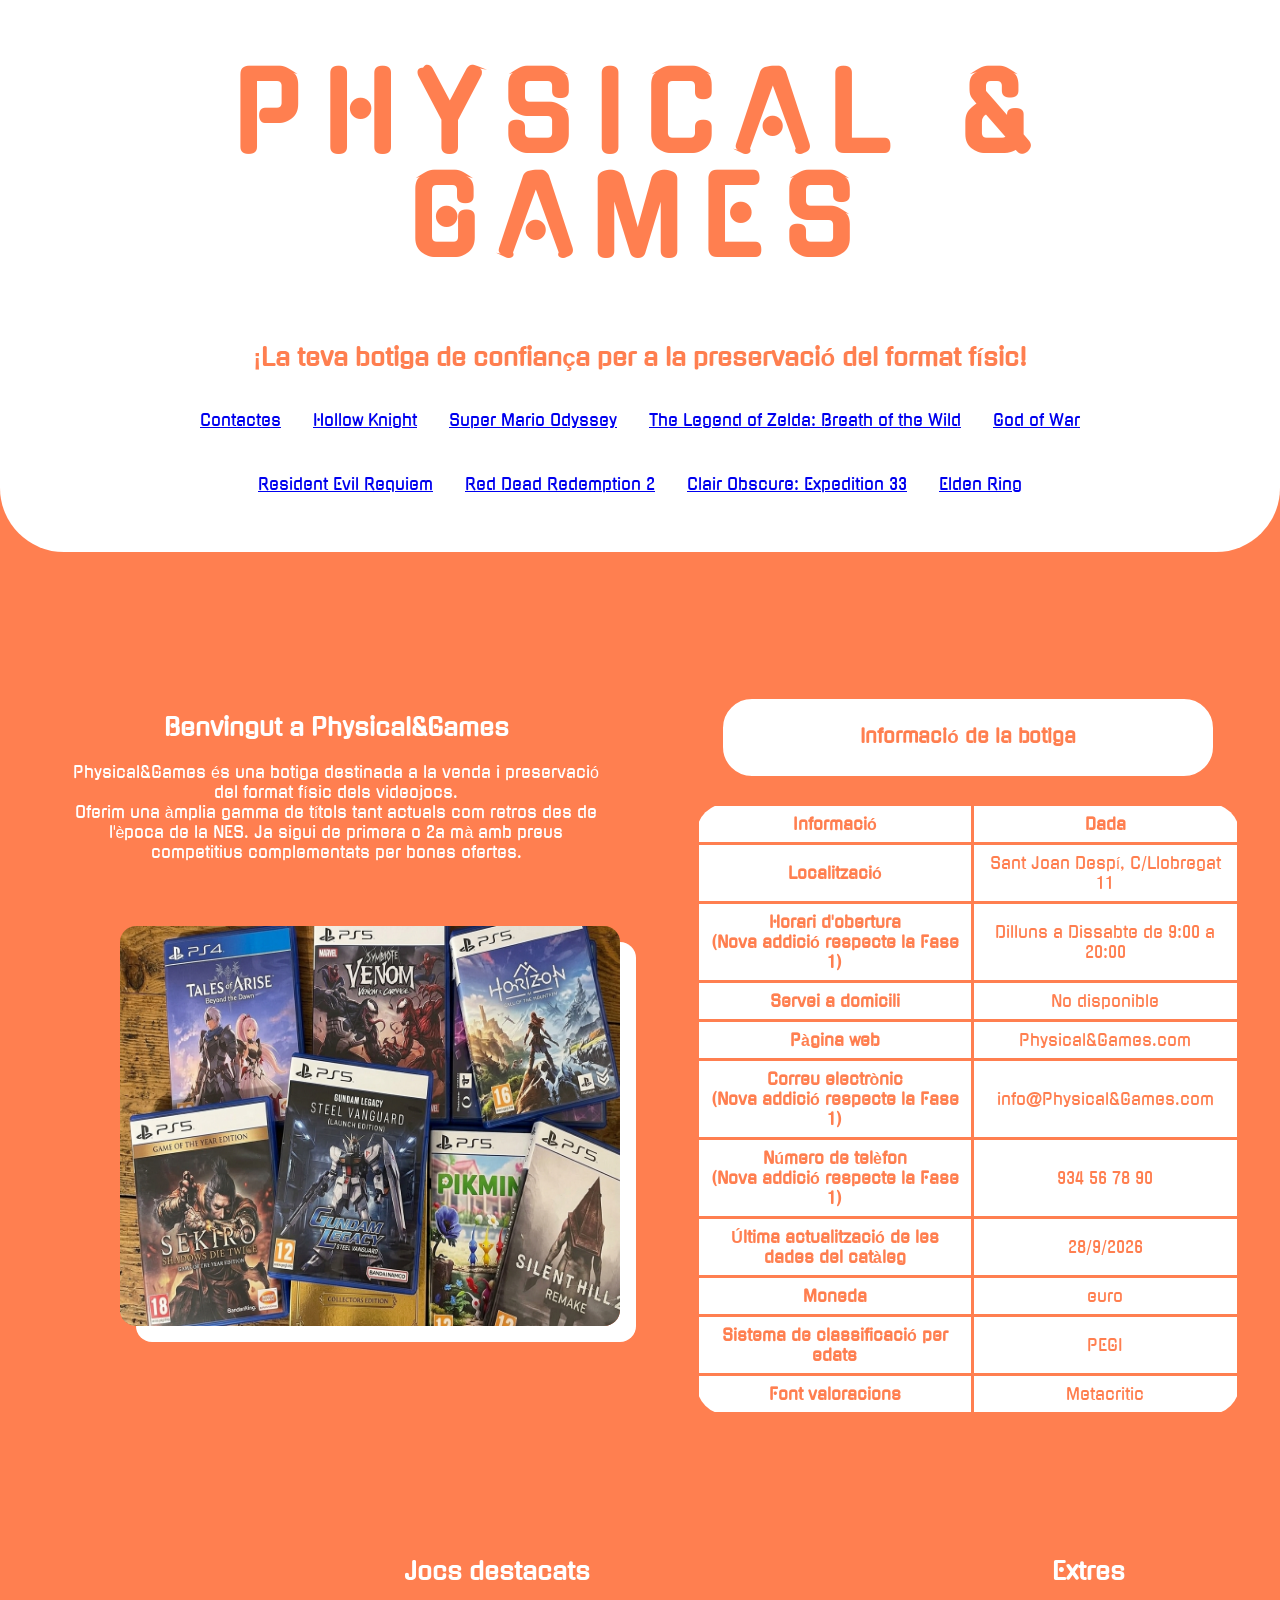
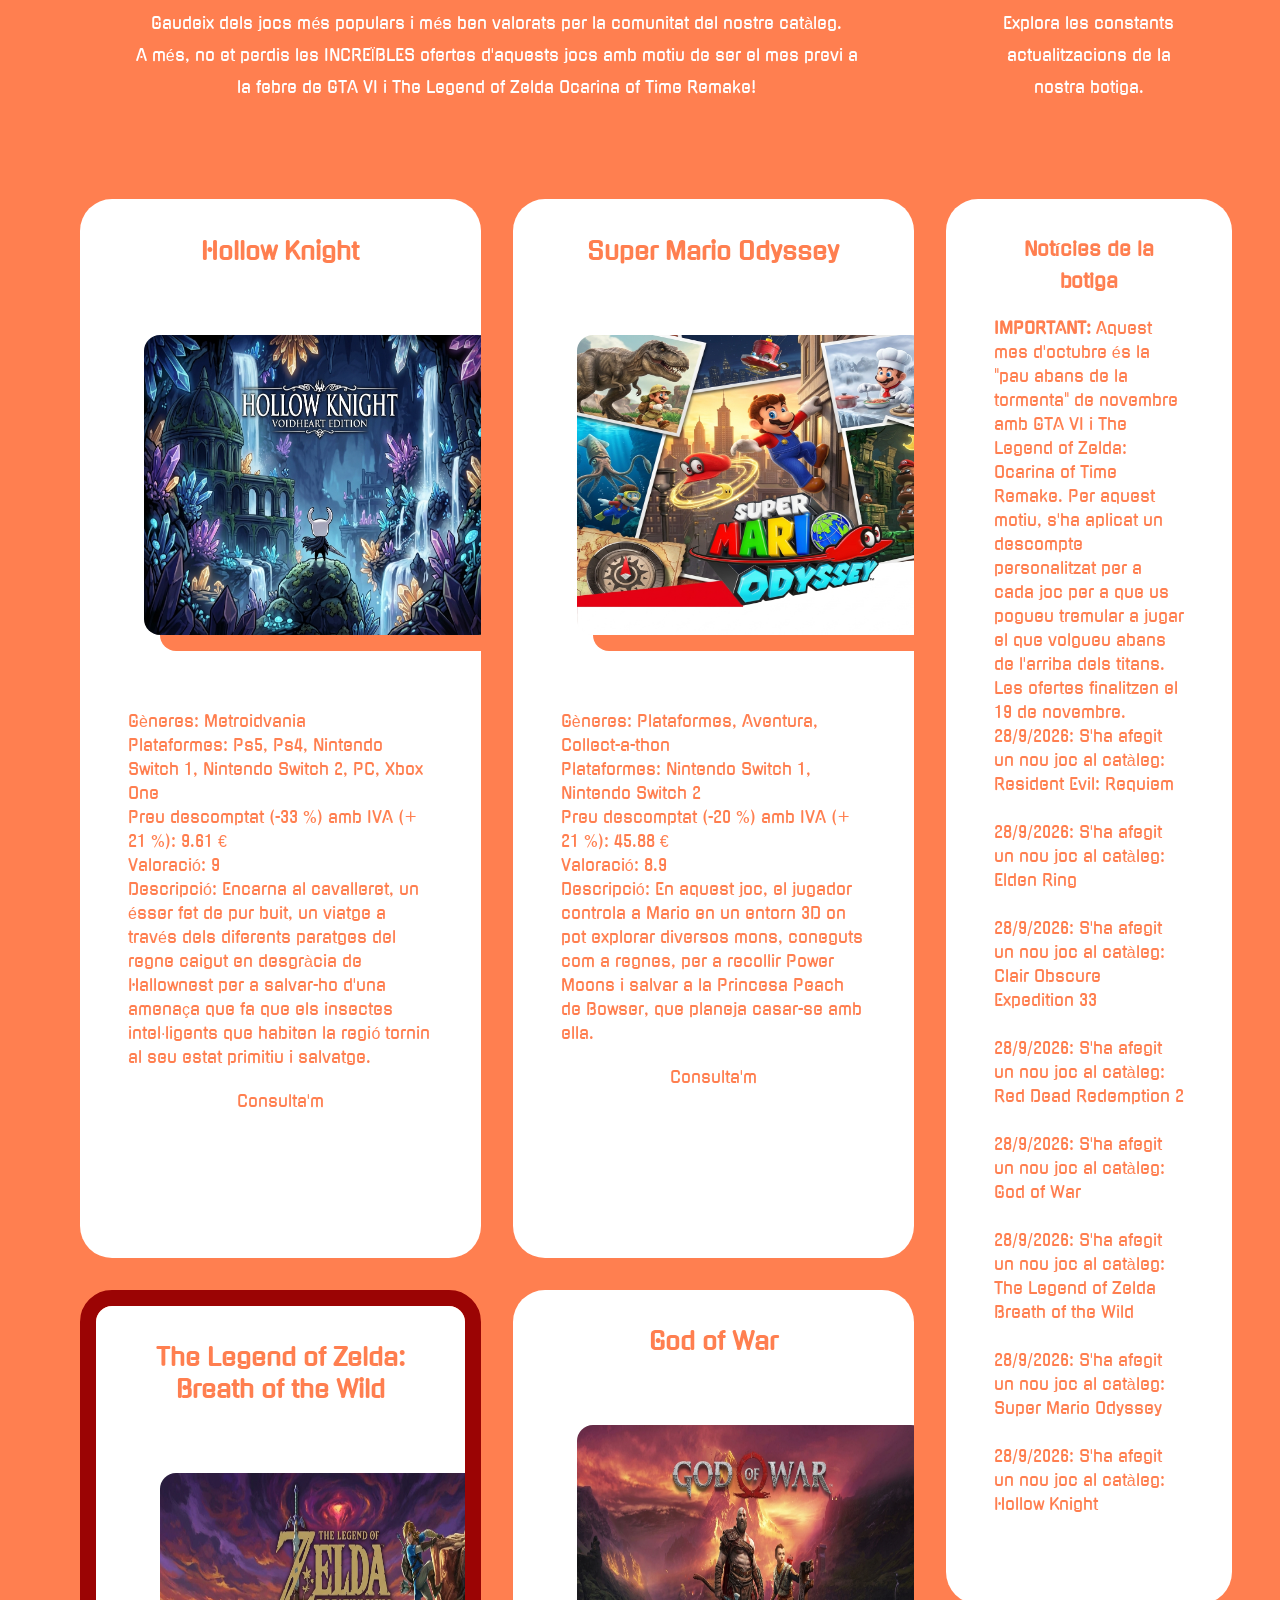
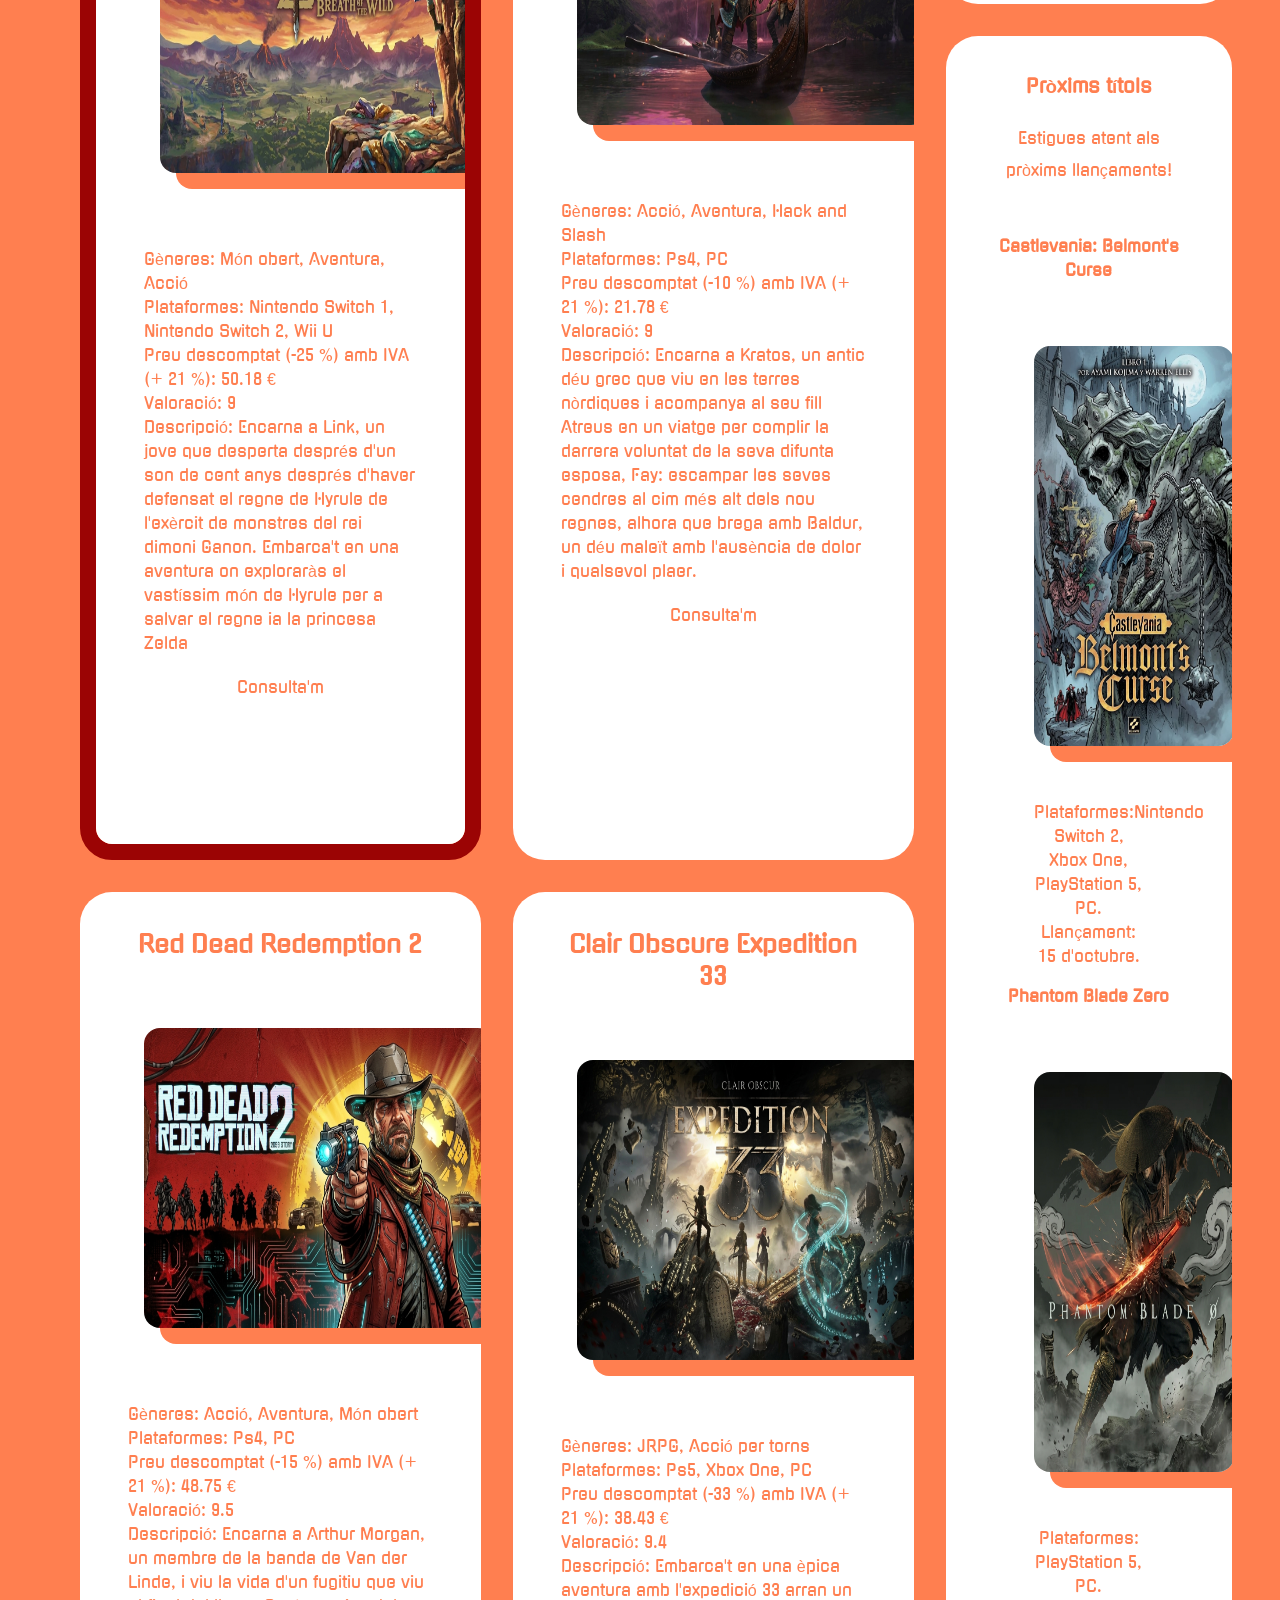
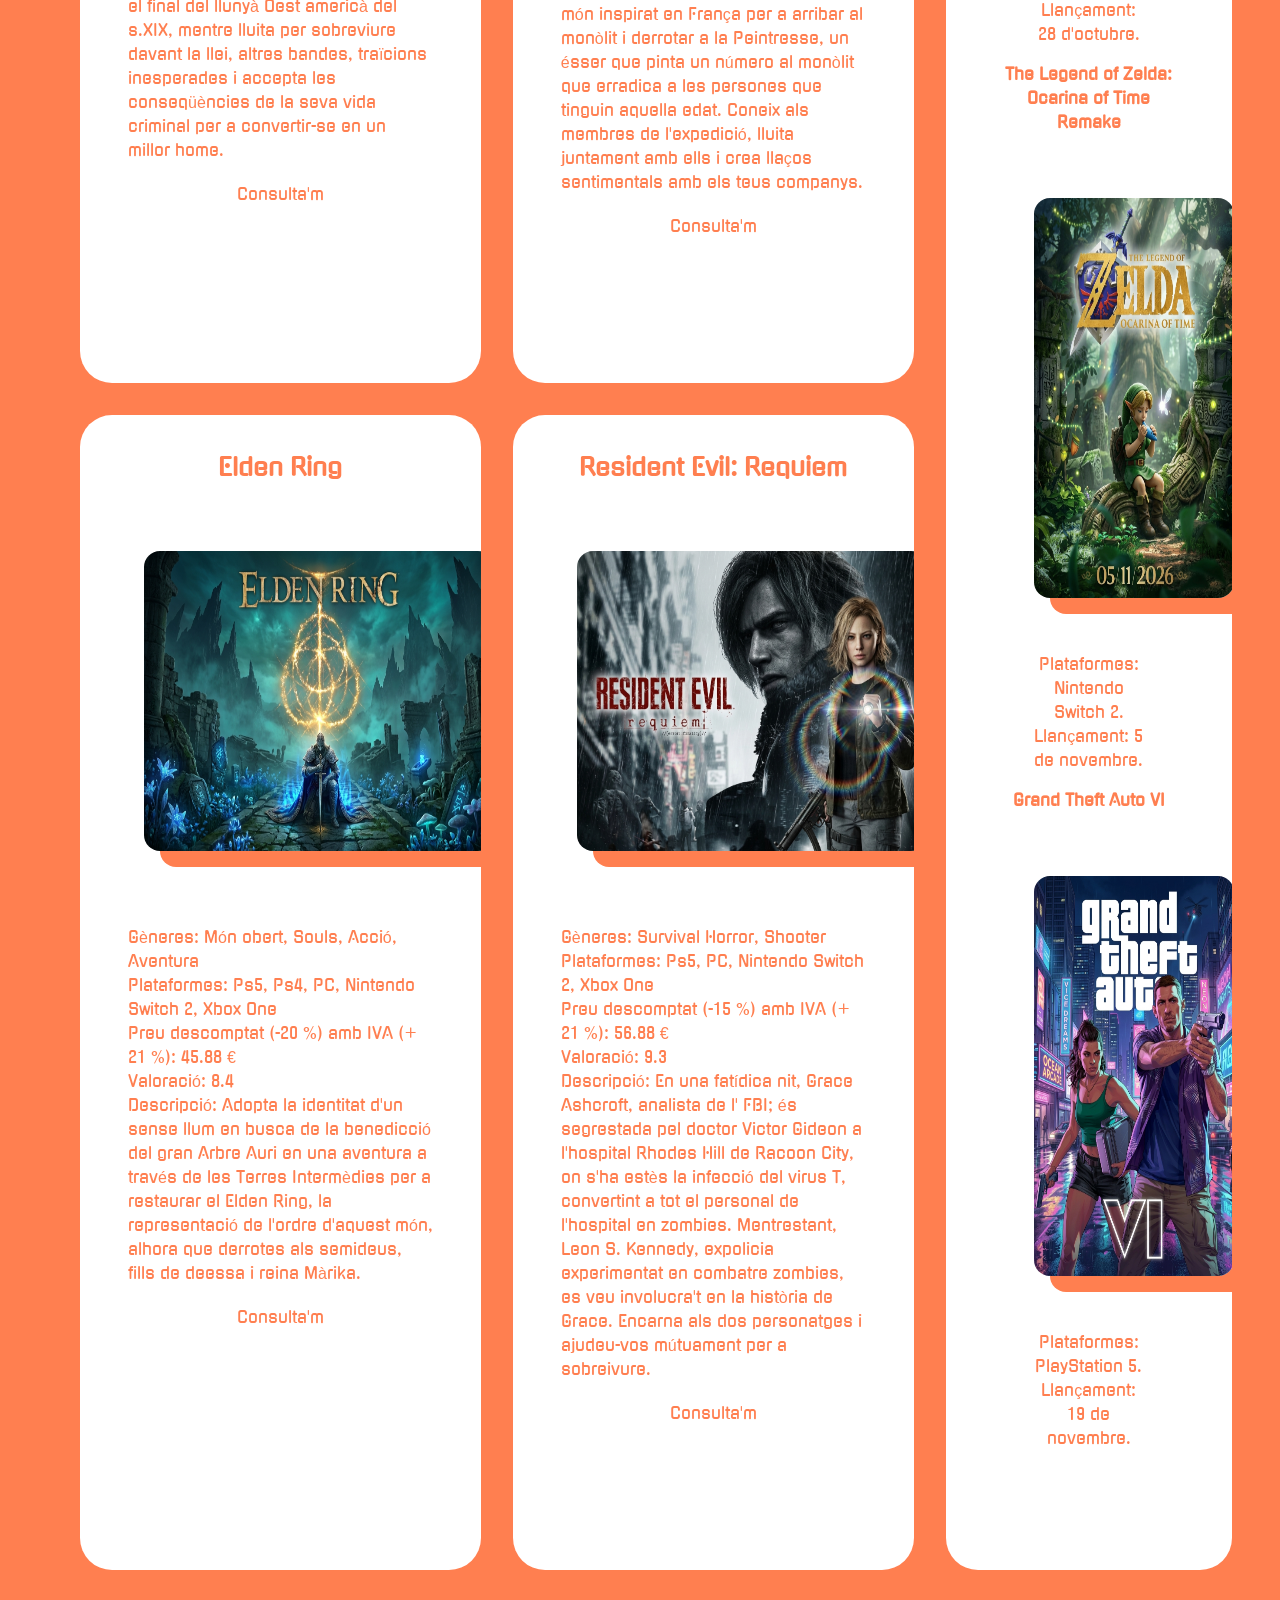
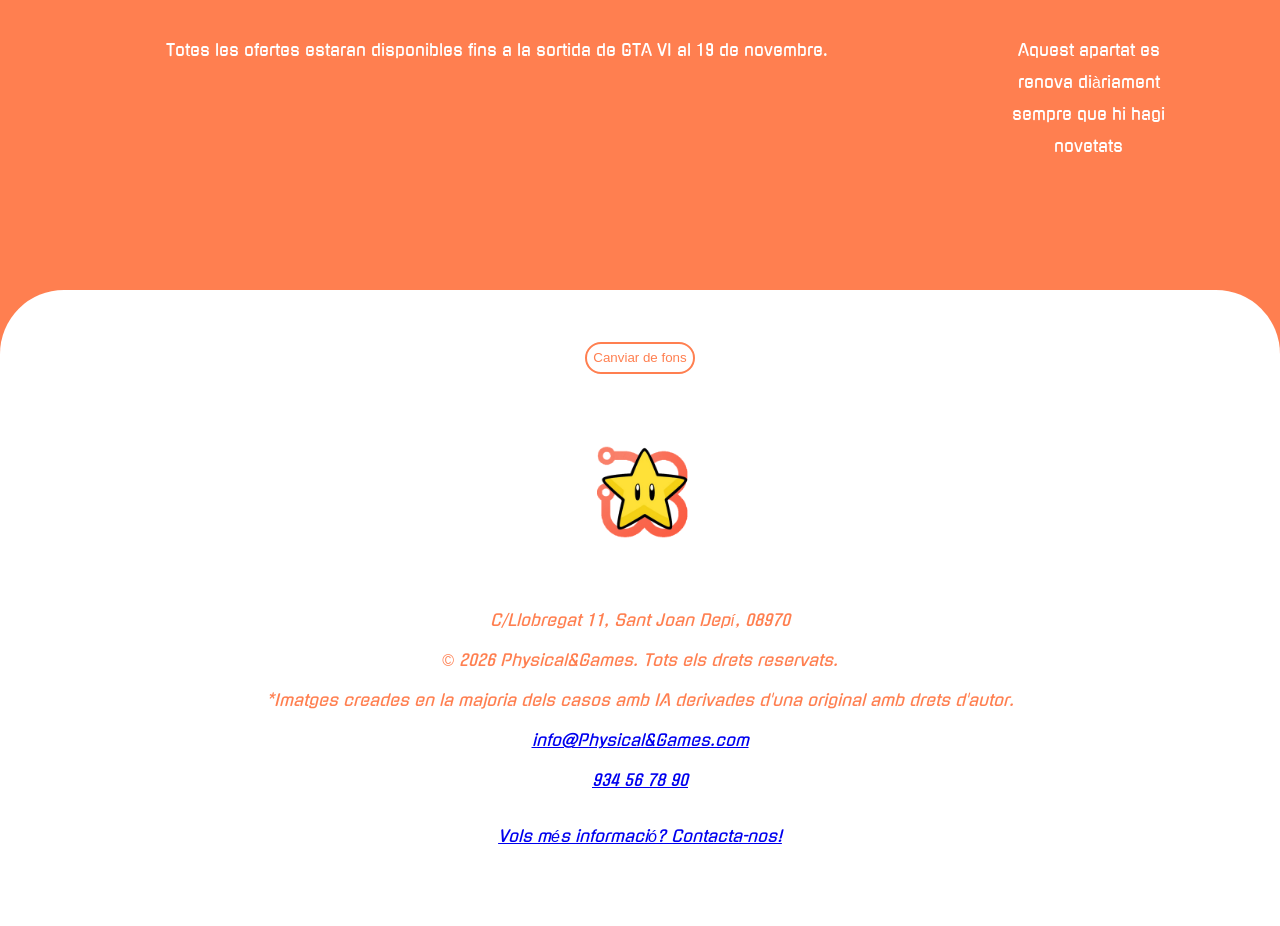
==== commit 223ad67a: "Targetas" ====
--- a/html+css+img/index.html
+++ b/html+css+img/index.html
@@ -43,6 +43,7 @@
         <link rel="preconnect" href="https://fonts.gstatic.com" crossorigin>
         <link href="https://fonts.googleapis.com/css2?family=Gugi&display=swap" rel="stylesheet">
         <script src="scripts/js_tema.js" defer></script>
+        <script src="scripts/js_cataleg.js" defer></script>
     </head>
     <body class="background_1">
         <header class="background_2">
@@ -107,130 +108,7 @@
                     A més, no et perdis les INCREÏBLES ofertes d'aquests jocs amb motiu de ser el mes previ a la febre de GTA VI i The Legend of Zelda Ocarina of Time Remake!
                      </p>
                 </section>
-                <article class="background_2" id="joc1">
-                    <h2 class="hover" title="HK-001">Hollow Knight</h2>
-                   
-                        <img src="Img_IA/HK.jpg" alt="Caràtula no oficial feta per IA: Hollow Knight" width="350" height="300">
-                        <ul>
-                            <li> Gèneres: Metroidvania </li>
-                            <li> Plataformes: Nintendo Switch 1 i 2, PS4, Xbox One, PC </li>
-                            <li> Preu:  <del> 15€</del> 10€ </li>
-                            <li class="hover" title="usuaris"> Valoració: 9.0</li>
-                            <li> Descripció: Encarna al cavalleret, un ésser fet de pur buit, 
-                             un viatge a través dels diferents paratges del regne caigut 
-                            en desgràcia de Hallownest per a salvar-ho d&apos;una amenaça 
-                            que fa que els insectes intel·ligents que habiten la regió 
-                            tornin al seu estat primitiu i salvatge. </li>
-                        </ul>
-                    <p> <a href="fitxa.html">Consulta'm!</a> </p>
-                </article>
-                <article class="background_2" id="joc2">
-                    <h2 class="hover" title="SMO-OO1"> Super Mario Odyssey</h2>
-                  
-                        <img src="Img_IA/SMO.jpg" alt="Caràtula no oficial feta per IA: Super Mario Odyssey" width="350" height="300">
-                         <ul>
-                            <li> Gèneres: Plataformes, Aventura, Collect-a-thon</li>
-                            <li> Plataformes: Nintendo Switch 1 i 2. </li>
-                            <li> Preu:  <del> 60€</del> 48€ </li>
-                            <li class="hover" title="usuaris"> Valoració: 9.0</li>
-                            <li> Descripció: En aquest joc, el jugador controla a Mario en un 
-                            entorn 3D on pot explorar diversos mons, coneguts com a 
-                            regnes, per a recollir Power Moons i salvar a la Princesa 
-                            Peach de Bowser, que planeja casar-se amb ella. </li>
-                        </ul>
-                    <p> <a href="Error.html">Consulta'm!</a> </p>
-                </article>
-                <article class="background_2" id="joc3">
-                    <h2 class="hover" title="BOTW--01">The Legend of Zelda: Breath of the Wild</h2>
-                        <img src="Img_IA/BOTW.jpg" alt="Caràtula no oficial feta per IA: The Legend of Zelda: Breath of the Wild" width="350" height="300">
-                         <ul>
-                            <li> Gèneres: Aventura, acció, Món obert</li>
-                            <li> Plataformes: Wii U, Nintendo Switch 1 i 2. </li>
-                            <li> Preu:  <del> 70€</del> 52€ </li>
-                            <li class="hover" title="usuaris"> Valoració: 8.9</li>
-                            <li> Descripció: Encarna a Link, un jove que desperta després d'un son de cent anys
-                            després d'haver defensat el regne de Hyrule de l'exèrcit de monstres del rei dimoni Ganon.
-                            Embarca't en una aventura on exploraràs el vastíssim món de Hyrule per a salvar el regne i
-                            a la princesa Zelda</li>
-                        </ul>
-                    <p> <a href="Error.html">Consulta'm!</a> </p>
-                </article>
-                <article class="background_2" id="joc4">
-                    <h2 class="hover" title="GOW-OO1">God of War</h2>
-                        <img src="Img_IA/GOW.jpg" alt="Caràtula no oficial feta per IA: God of War" width="350" height="300">
-                         <ul>
-                            <li> Gèneres: Acció, Aventura, Hack and Slash </li>
-                            <li> Plataformes:  PS4, PC </li>
-                            <li> Preu:  <del> 20€</del> 18€ </li>
-                            <li class="hover"  title="usuaris"> Valoració: 9.0 </li>
-                            <li> Descripció: Encarna a Kratos, un antic déu grec que viu en les terres nòrdiques 
-                            i acompanya al seu fill Atreus en un viatge per complir la darrera voluntat de 
-                            la seva difunta esposa, Fay: escampar les seves cendres al cim més alt dels nou regnes, 
-                            alhora que brega amb Baldur, un déu maleït amb l'ausència de dolor i qualsevol plaer. </li>
-                        </ul>
-                    <p> <a href="Error.html">Consulta'm!</a> </p>
-                </article>
-                <article class="background_2" id="joc5">
-                    <h2 class="hover" title="RDR2-001">Red Dead Redemption 2</h2>
-                        <img src="Img_IA/RDR.jpg" alt="Caràtula no oficial feta per IA: Red Dead Redemption 2" width="350" height="300">
-                         <ul>
-                            <li> Gèneres: Acció, Aventura, Món obert </li>
-                            <li> Plataformes: PS4, Xbox One, PC </li>
-                            <li> Preu:  <del> 60€</del> 51€ </li>
-                            <li class="hover" title="usuaris"> Valoració: 9.5</li>
-                            <li> Descripció: Encarna a Arthur Morgan, un membre de la banda de Van der Linde, 
-                            i viu la vida d'un fugitiu que viu el final del llunyà Oest americà del s.XIX, 
-                            mentre lluita per sobreviure davant la llei, altres bandes, traïcions inesperades 
-                            i accepta les conseqüències de la seva vida criminal per a convertir-se en un millor 
-                            home.</li>
-                        </ul>
-                    <p> <a href="Error.html">Consulta'm!</a> </p>
-                </article>
-                <article class="background_2" id="joc6">
-                    <h2 class="hover" title="COE33-001">Clair Obscure: Expedition 33</h2>
-                        <img src="Img_IA/COE33.jpg" alt="Caràtula no oficial feta per IA: Clair Obscure Expedition 33" width="350" height="300">
-                        <ul>
-                            <li> Gèneres:JRPG, Acció per torns </li>
-                            <li> Plataformes: PS5, Xbox One, PC </li>
-                            <li> Preu:  <del> 60€</del> 40€ </li>
-                            <li class="hover" title="usuaris"> Valoració: 9.4 </li>
-                            <li> Descripció: Embarca't en una èpica aventura amb l'expedició 33 arran un món inspirat en França
-                            per a arribar al monòlit i derrotar a la Peintresse, un ésser que pinta un número al monòlit que 
-                            erradica a les persones que tinguin aquella edat. Coneix als membres de l'expedició, lluita juntament 
-                            amb ells i crea llaços sentimentals amb els teus companys.</li>
-                        </ul>
-                    <p> <a href="Error.html">Consulta'm!</a> </p>
-                </article>
-                <article class="background_2" id="joc7">
-                    <h2 class="hover" title="ER-001">Elden Ring</h2>
-                        <img src="Img_IA/ER.jpg" alt="Caràtula no oficial feta per IA: Elden Ring" width="350" height="300">
-                         <ul>
-                            <li> Gèneres: Acció, Aventura, RPG, Món Obert, Souls </li>
-                            <li> Plataformes: Nintendo Switch i 2, PS4, Ps5 Xbox One, PC </li>
-                            <li> Preu:  <del> 60€</del> 48€ </li>
-                            <li class="hover" title="usuaris"> Valoració: 8.4 </li>
-                            <li> Descripció: Adopta la identitat d'un "sense llum" en busca de la benedicció del gran Arbre Auri 
-                            en una aventura a través de les Terres Intermèdies per a restaurar el "Elden Ring", la 
-                            representació de l'ordre d'aquest món, alhora que derrotes als semideus, fills de deessa i 
-                            reina Màrika.</li>
-                        </ul>
-                    <p> <a href="Error.html">Consulta'm!</a> </p>
-                </article>
-                <article class="background_2" id="joc8">
-                    <h2 class="hover" title="RER-001">Resident Evil: Requiem</h2>
-                        <img src="Img_IA/RER.jpg" alt="Caràtula no oficial feta per IA: Resident Evil: Requiem" width="350" height="300">
-                         <ul>
-                            <li> Gèneres: Survival Horror, Shooter </li>
-                            <li> Plataformes: Nintendo Switch 2, PS5, Xbox One, PC </li>
-                            <li> Preu:  <del> 70€</del> 52.5€ </li>
-                            <li class="hover" title="usuaris"> Valoració: 9.3</li>
-                            <li> Descripció: En una fatídica nit, Grace Ashcroft, analista de l' FBI; és segrestada pel doctor Victor Gideon a l'hospital 
-                            Rhodes Hill de Racoon City, on s'ha estès la infecció del virus T, convertint a tot el personal de l'hospital en zombies.
-                            Mentrestant, Leon S. Kennedy, ex-policia experimentat en combatre zombies, es veu involucra't en la història de Grace. 
-                            Encarna als dos personatges i ajudeu-vos mútuament per a sobreviure.</li>
-                        </ul>
-                    <p> <a href="Error.html">Consulta'm!</a> </p>
-                </article>
+                <div id="cataleg"> </div>
                 <footer id="peu"> 
                     <p> Totes les ofertes estaran disponibles fins a la sortida de GTA VI al 19 de novembre.</p>
                 </footer>
--- a/html+css+img/estil.css
+++ b/html+css+img/estil.css
@@ -19,10 +19,23 @@
         background-color: rgb(172, 46, 0);
     }
 
-    body.dark_mode .background_2 {
+    body.dark_mode .background_2, body.dark_mode .background_2 td   {
         color:rgb(172, 46, 0);
         background-color:rgb(19, 19, 19); ;
-    }
+        border: 0.2em solid rgb(172, 46, 0);
+    }
+
+    body.dark_mode.background_1 img, body.dark_mode.background_1 iframe{
+        box-shadow: rgb(19, 19, 19) 1em 1em;
+
+    }
+
+    body.dark_mode main .background_2 img{
+        box-shadow: rgb(172, 46, 0) 1em 1em;
+
+    }
+
+
     ul {
         list-style: none;
         line-height: 1.5em;
@@ -40,11 +53,11 @@
 
     h1, .inici {
         margin-top: 0;
-        font-size: 5.5em; 
+        font-size: 6.5em; 
         letter-spacing: 0.2em;
         line-height: 1em;
     }
-    table, th, tr, td, form, input,caption, button, .compra {
+    table, th, tr, td, form, input,caption, button {
         border-radius: 2em;
         padding: 0.5em;
         margin: 1.5em;
@@ -61,7 +74,7 @@
 main {
     padding: 1em 2em 3em 2em;
 }
-    img, iframe {
+     img, iframe {
             border-radius: 1em;
             margin: 3em 1em 3em 1em;
             box-shadow: white 1em 1em;
@@ -105,12 +118,17 @@
         margin: 2em; 
         }
 
-    
-
     .jocs{
      text-align: center;
      margin: 3em 0 3em 0;
         }
+
+    .estoc_baix{
+       border: 1em solid rgb(155, 4, 4);
+    }
+    body.dark_mode .estoc_baix{
+       border: 1em solid rgb(200, 209, 34);
+    }
 
     .descripcio {
         text-align: justify;
@@ -125,21 +143,19 @@
             grid-template-columns: 7fr 7fr 5fr;
             grid-template-areas: 
             "header1 header1 header2"
-            "joc1 joc2 noticies"
-            "joc3 joc4 llancaments"
-            "joc5 joc6 llancaments"
-            "joc7 joc8 llancaments"
+            "joc joc noticies"
+            "joc joc llancaments"
+            "joc joc llancaments"
+            "joc joc llancaments"
             "peu peu peu2";
     }
-        #header1, #header2, #joc1, #joc2, #joc3, #joc4, 
-        #joc5, #joc6, #joc7, #joc8, #noticies, #llancaments, #peu, #peu2 {
+        #header1, #header2, #noticies, #llancaments, #peu, #peu2, .jocgrid{
             line-height: 2em;
             border-radius: 2em;
             padding: 1em 3em 3em 3em;
             display: block;
             overflow: auto;
-            min-width: 10%;
-            
+            min-width: 10%;   
         }
 
         #header1 {
@@ -148,31 +164,11 @@
         #header2 {
             grid-area: header2;   
         }
-        #joc1 {
-            grid-area: joc1;
-           
-        }
-        #joc2 {
-            grid-area: joc2; 
-          
-        }
-        #joc3 {
-            grid-area: joc3;  
-        }
-        #joc4 {
-            grid-area: joc4;
-           }
-        #joc5 {
-            grid-area: joc5;
-        }
-        #joc6 {
-            grid-area: joc6; 
-        }
-        #joc7 {
-            grid-area: joc7;
-        }
-        #joc8 {
-            grid-area: joc8;
+        #cataleg {
+            grid-area: joc;
+            display: grid;
+            grid-template-columns: 1fr 1fr;
+            gap: 2em;
         }
         #noticies {
             grid-area: noticies;
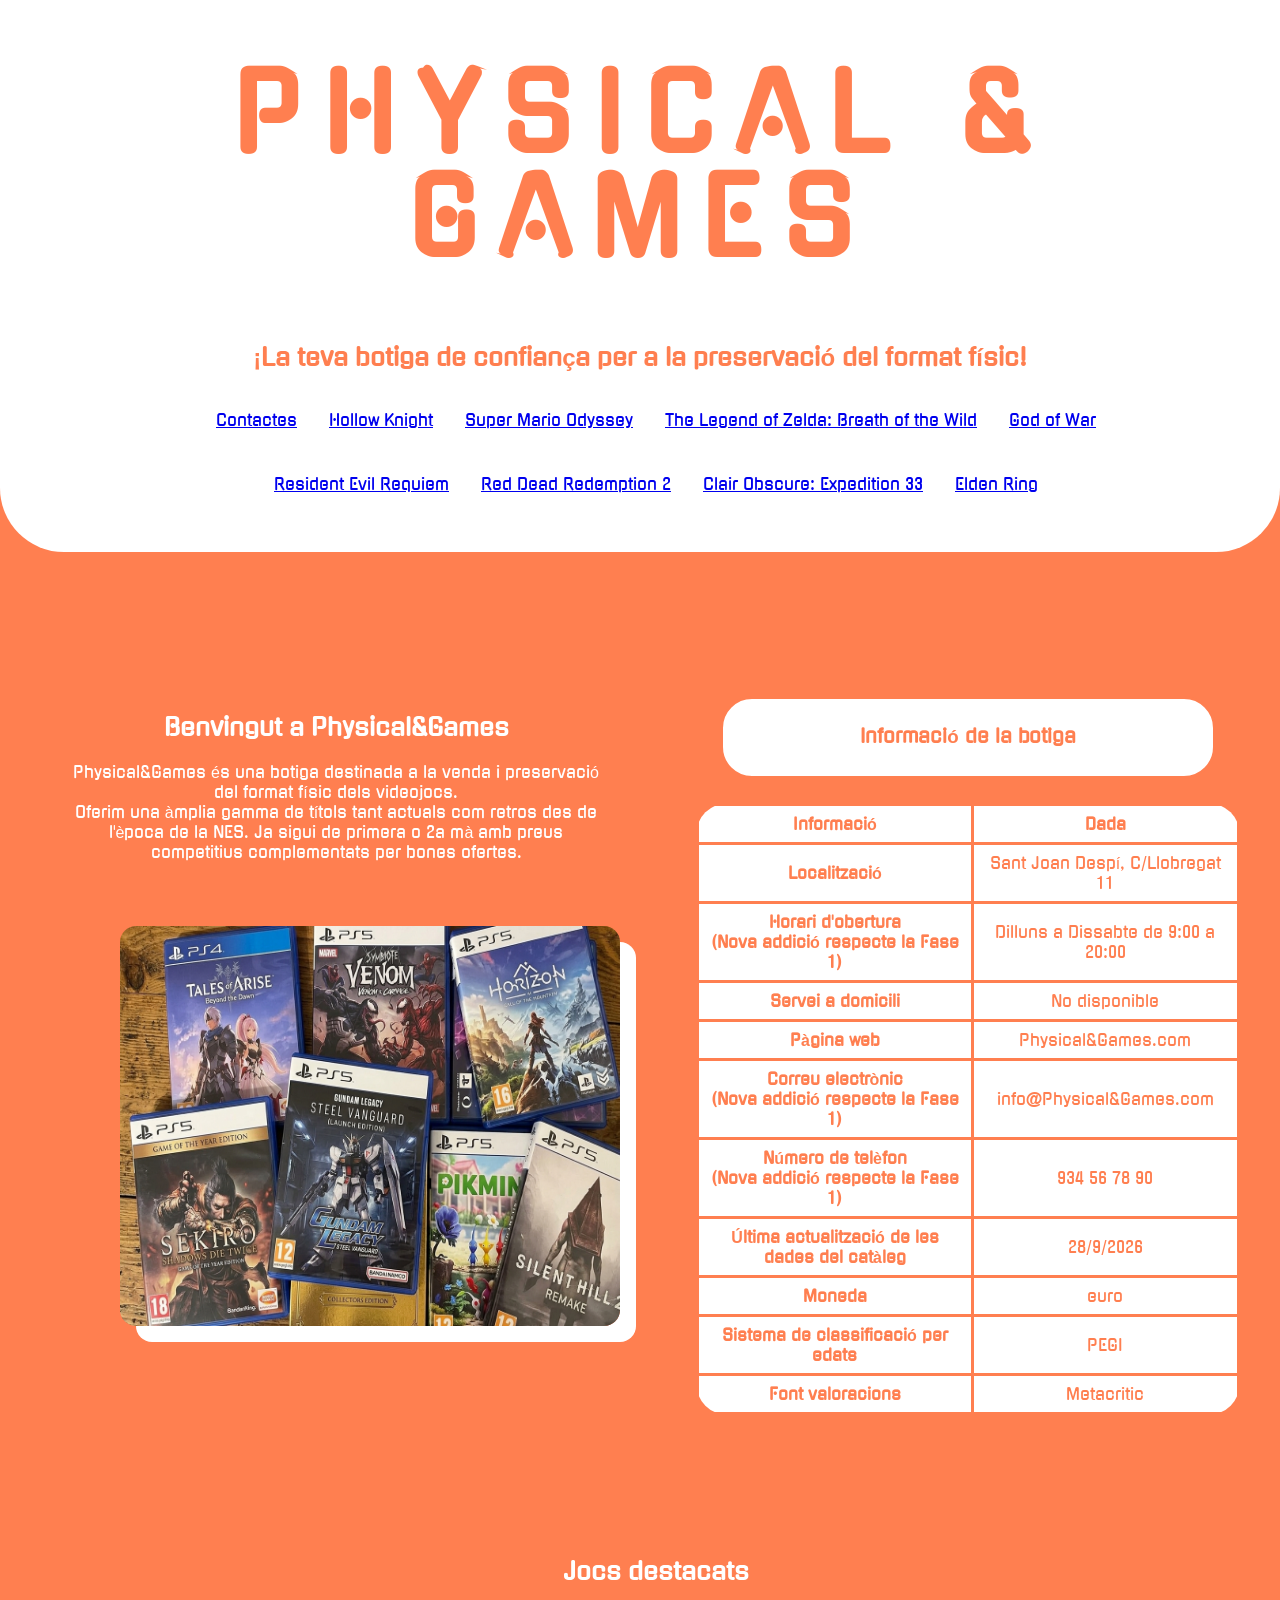
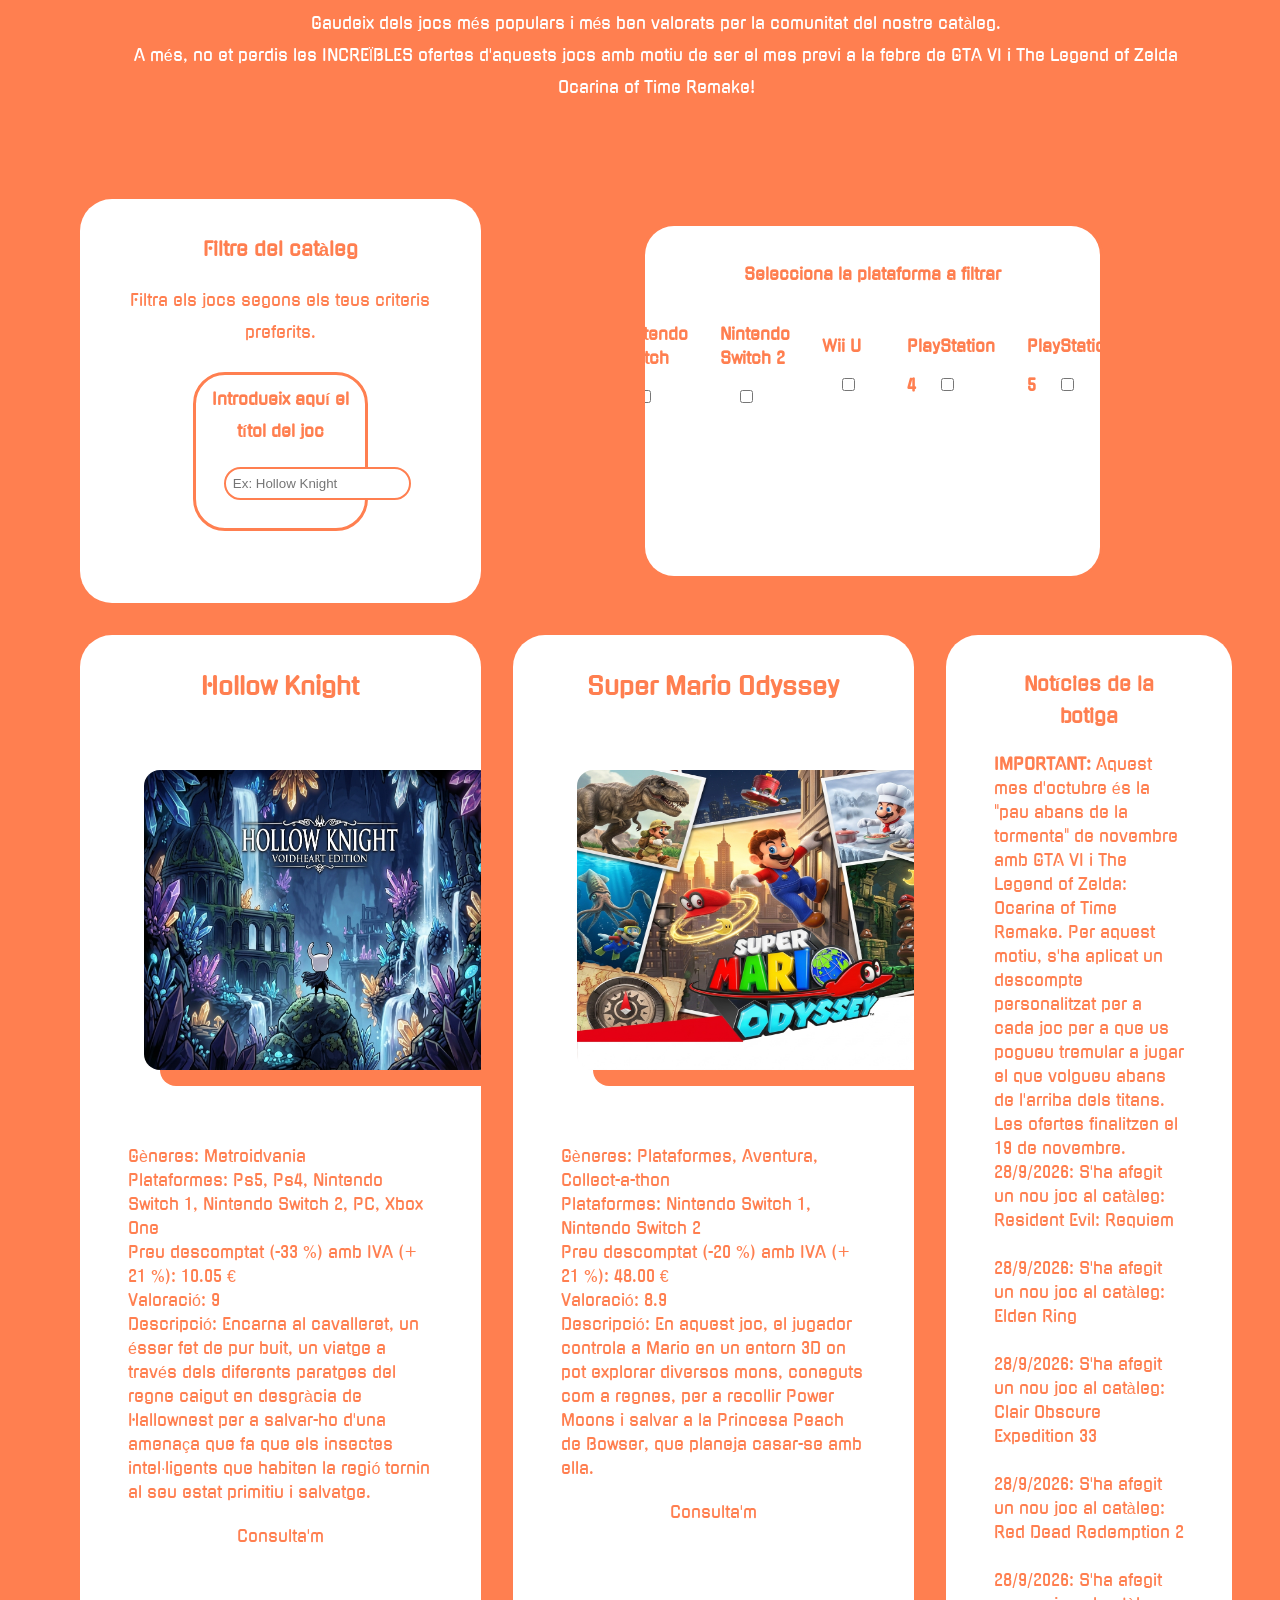
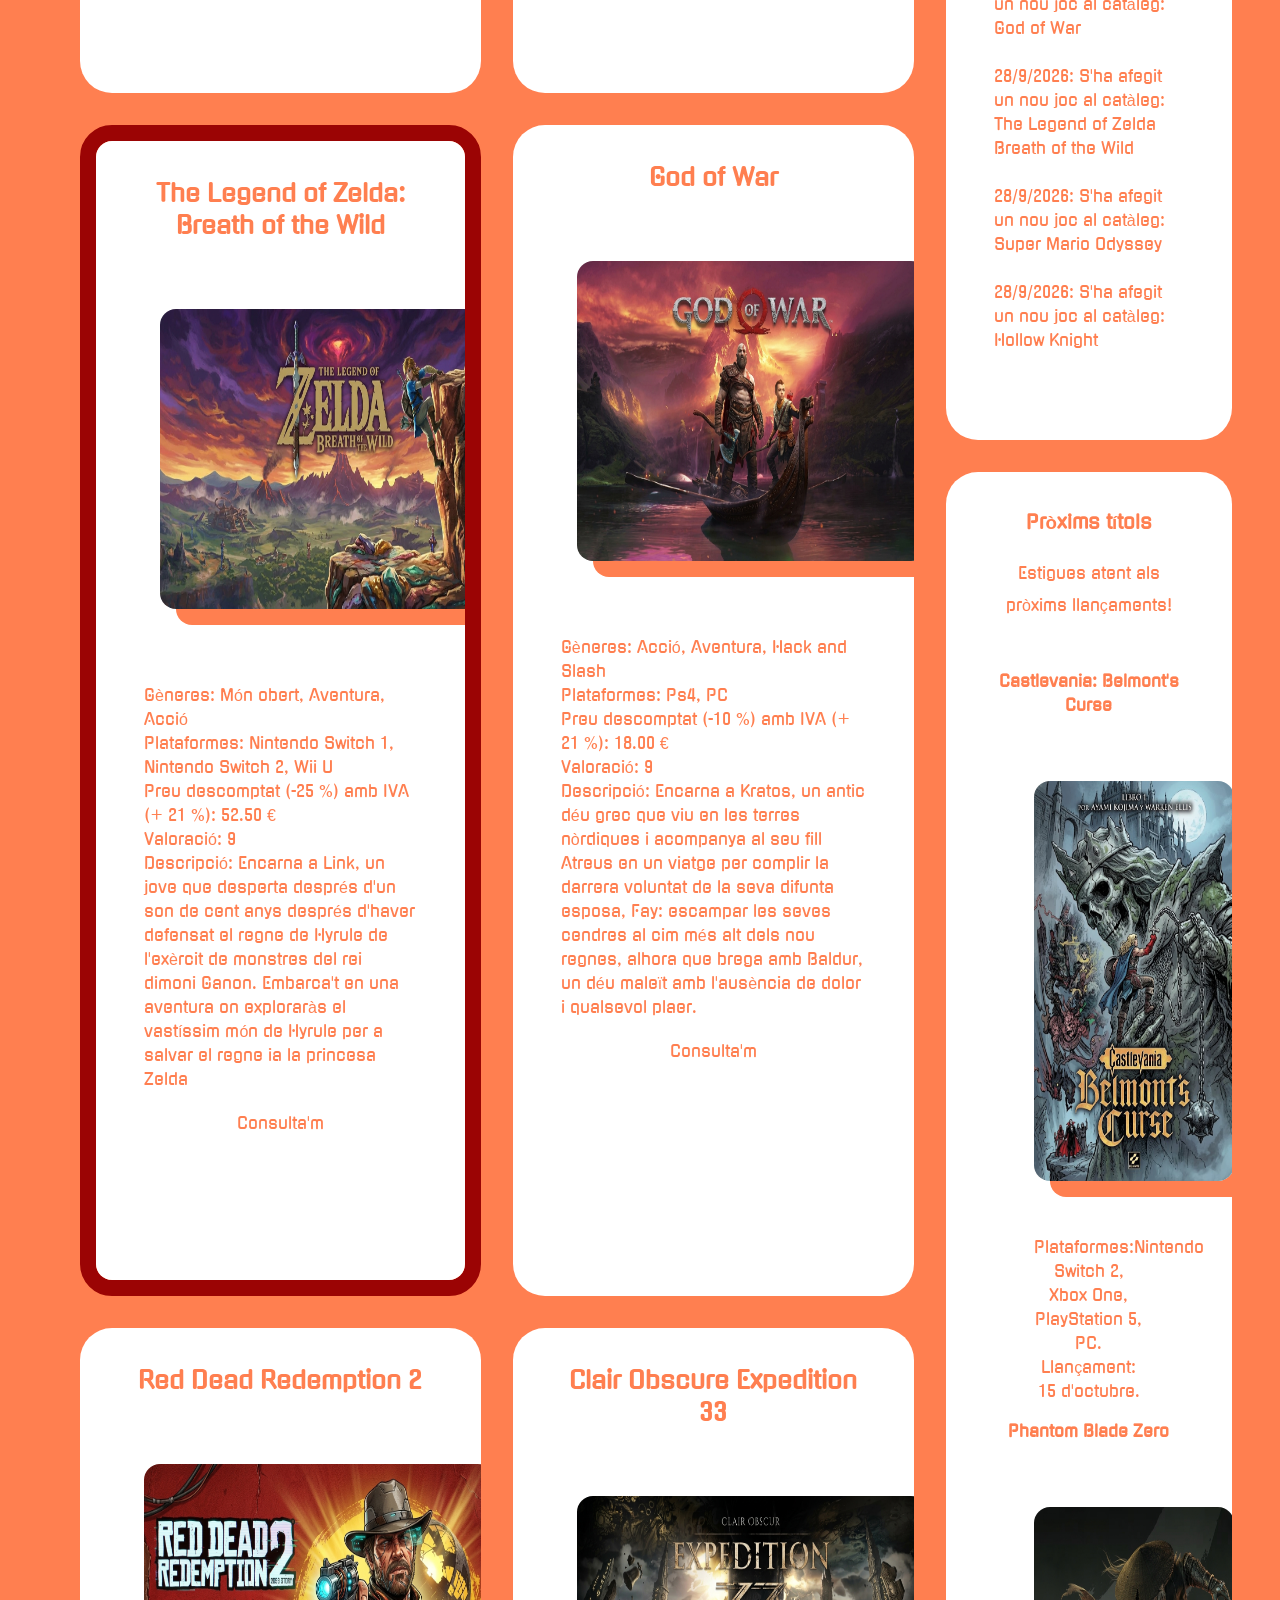
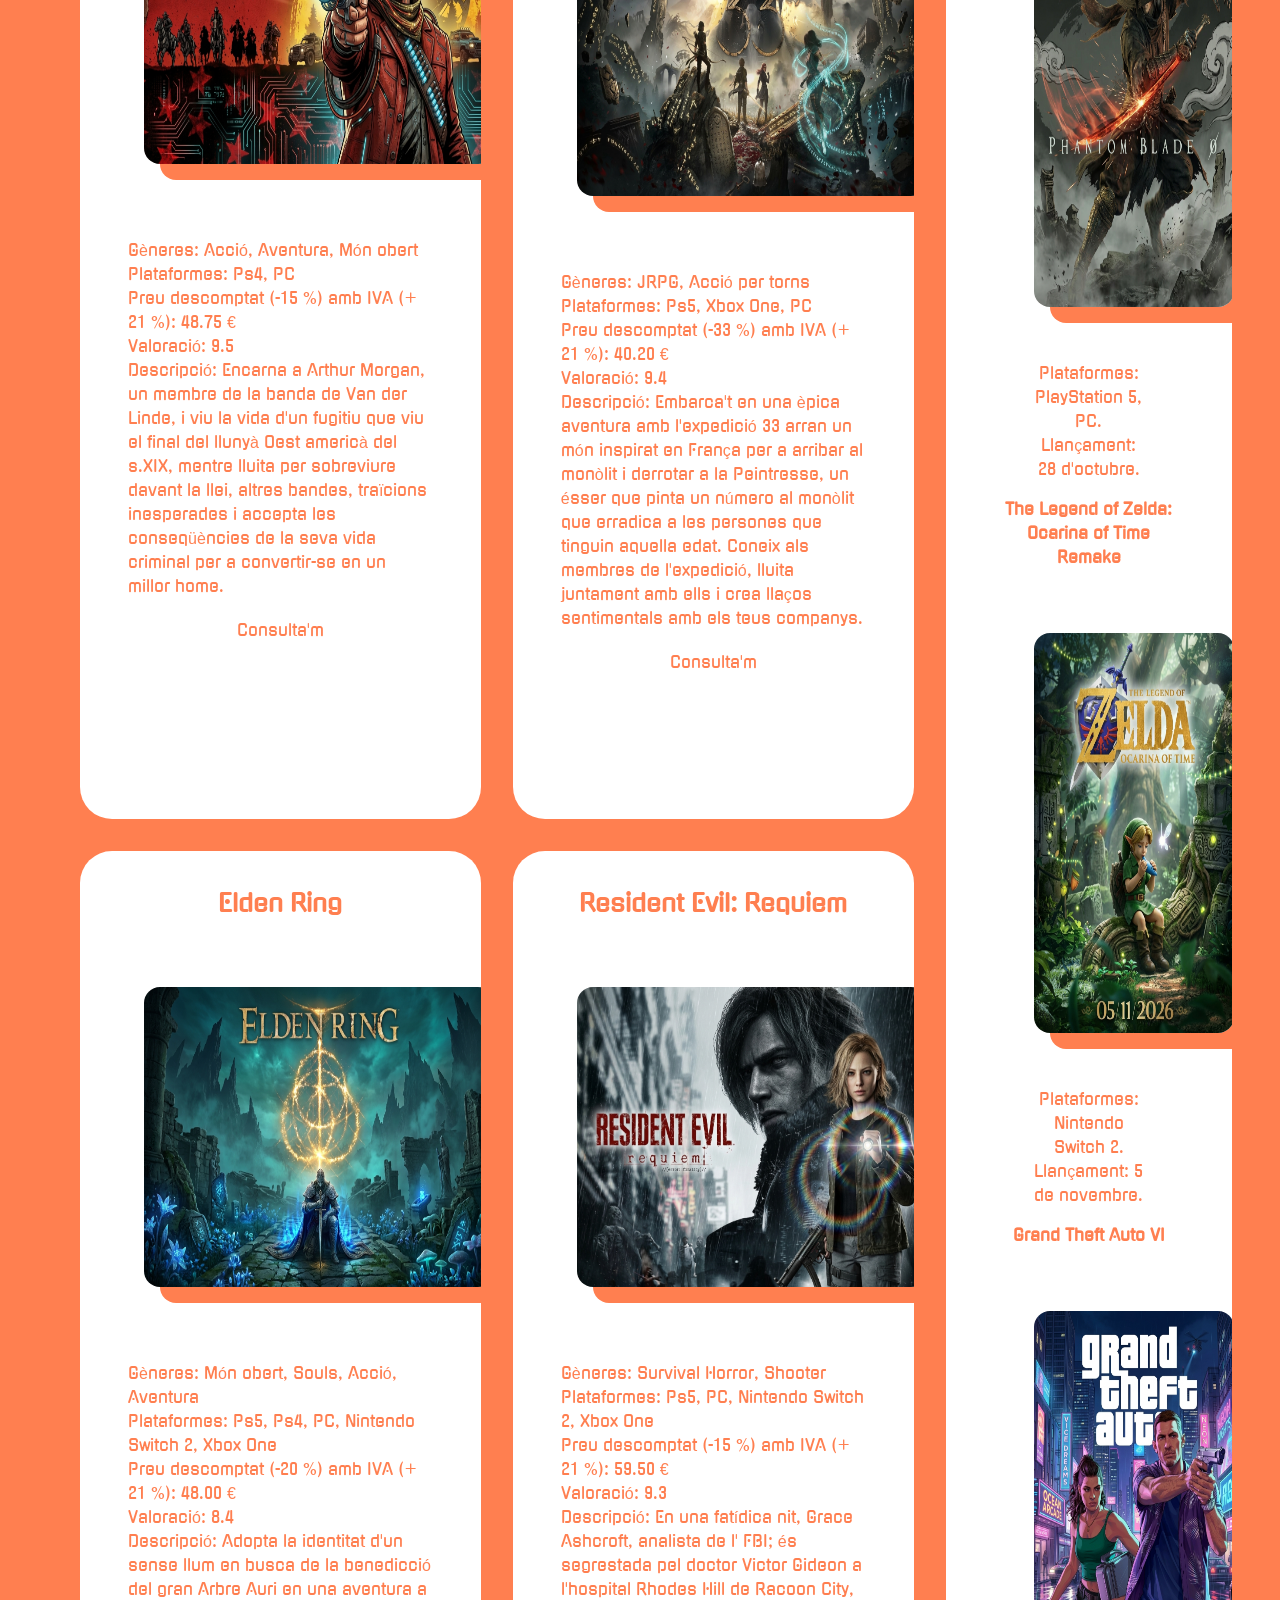
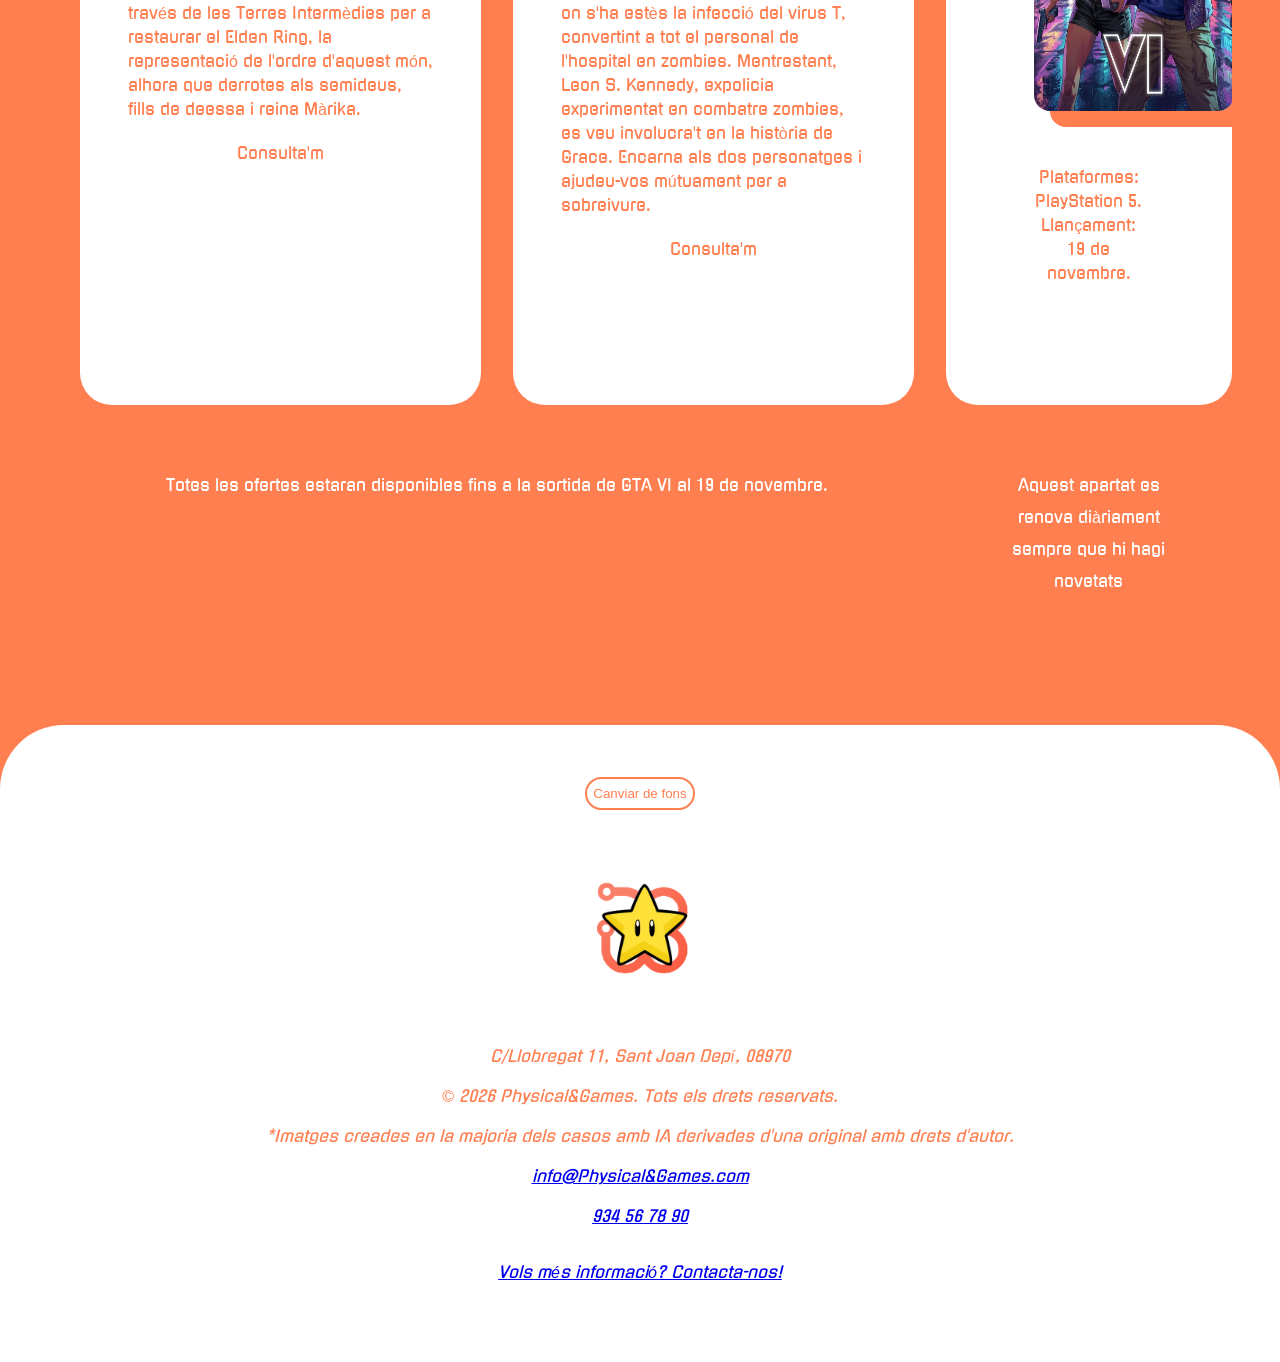
==== commit 40a38a02: "filtre html" ====
--- a/html+css+img/index.html
+++ b/html+css+img/index.html
@@ -101,6 +101,7 @@
                 </table>
            </section>
             </div>
+            
            <div id="grid">
                 <section id="header1"> 
                     <h2> Jocs destacats</h2>
@@ -108,16 +109,59 @@
                     A més, no et perdis les INCREÏBLES ofertes d'aquests jocs amb motiu de ser el mes previ a la febre de GTA VI i The Legend of Zelda Ocarina of Time Remake!
                      </p>
                 </section>
-                <div id="cataleg"> </div>
+
+                <section id="cerca_titol" class="background_2">
+                    <h3> Filtre del catàleg</h3>
+                    <p> Filtra els jocs segons els teus criteris preferits.</p>
+                    <form>
+                        <label for="idbuscador"> <strong> Introdueix aquí el títol del joc </strong> </label>
+                        <input type="text" id="idbuscador" placeholder="Ex: Hollow Knight" name="idbuscador">
+                    </form>
+                </section>
+
+                <form id="cerca_plataforma" class="background_2">
+                         <p> <strong> Selecciona la plataforma a filtrar</strong></p>
+                        <ul class="nav">
+                            <li>
+                            <label for="idTotes"> <strong> Totes les plataformes </strong> </label>
+                                <input type="checkbox" id="idTotes" name="Plataformes" value="Totes"> <br>
+                            </li>
+                            <li>
+                            <label for="idNintendo_Switch"> <strong> Nintendo Switch </strong> </label>
+                                <input type="checkbox" id="idNintendo_Switch" name="Plataformes" value="Nintendo Switch 1"> <br>
+                            </li>
+                            <li>
+                            <label for="idNintendo_Switch2"> <strong> Nintendo Switch 2 </strong> </label>
+                                <input type="checkbox" id="idNintendo_Switch2" name="Plataformes" value="Nintendo Switch 2"> <br>
+                            </li>
+                            <li>
+                            <label for="idWiiU"> <strong> Wii U </strong> </label>
+                                <input type="checkbox" id="idWiiU" name="Plataformes" value="Wii U"> <br>
+                            </li>
+                            <li>
+                            <label for="idPs4"> <strong> PlayStation 4 </strong> </label>
+                                <input type="checkbox" id="idPs4" name="Plataformes" value="Ps4"> <br>
+                            </li>
+                            <li>
+                            <label for="idPs5"> <strong> PlayStation 5 </strong> </label>
+                                <input type="checkbox" id="idPs5" name="Plataformes" value="Ps5"> <br>
+                            </li>
+                            <li>
+                            <label for="idXbox_One"> <strong> Xbox One </strong> </label>
+                                <input type="checkbox" id="idXbox_One" name="Plataformes" value="Xbox One"> <br>
+                            </li>
+                            <li>
+                            <label for="idPC"> <strong> PC </strong> </label>
+                                <input type="checkbox" id="idPC" name="Plataformes" value="PC"> <br><br>
+                            </li>
+                        </ul>
+                    </form>
+
+                <div id="cataleg"> </div> <!-- Aquí és on es creen les targetes de cada joc-->
                 <footer id="peu"> 
                     <p> Totes les ofertes estaran disponibles fins a la sortida de GTA VI al 19 de novembre.</p>
                 </footer>
-
-                <aside id="header2">
-                    <h2>Extres</h2>
-                    <p>Explora les constants actualitzacions de la nostra botiga.
-                    </p>
-                </aside>
+                
                 <aside class="background_2" id="noticies">
                     <h3 > Notícies de la botiga</h3>
                     <ul>
--- a/html+css+img/estil.css
+++ b/html+css+img/estil.css
@@ -49,6 +49,7 @@
         align-items: center;
         gap: 2em;
         padding: 1em;
+        width: 100%;
         }
 
     h1, .inici {
@@ -57,31 +58,37 @@
         letter-spacing: 0.2em;
         line-height: 1em;
     }
+
     table, th, tr, td, form, input,caption, button {
         border-radius: 2em;
         padding: 0.5em;
         margin: 1.5em;
         border:0.2em solid coral;
     }
-header {
+
+    header {
     text-align: center;
     border-bottom-left-radius: 4em;
     border-bottom-right-radius: 4em;
     width: 100%;
     padding: 4em 0 2em 0;
     margin-bottom: 3em;
-}
-main {
-    padding: 1em 2em 3em 2em;
-}
-     img, iframe {
+    }
+
+    main {
+    padding: 1em 2em 3em 2em;   
+    }
+
+    img, iframe {
             border-radius: 1em;
             margin: 3em 1em 3em 1em;
             box-shadow: white 1em 1em;
-        }
+    }
+
     div article img, ul img {
         box-shadow: coral 1em 1em;
     }
+
     table {
             
             table-layout:auto;
@@ -100,15 +107,14 @@
     }
 
 
-        .doubleflexbox{
-       
-        flex-direction: row;
-        flex-wrap: wrap;
-        display:inline-flex;
-        justify-content:space-around;
-        align-items: center;
-        width: 100%;
-        }
+    .doubleflexbox{
+    flex-direction: row;
+    flex-wrap: wrap;
+    display:inline-flex;
+    justify-content:space-around;
+    align-items: center;
+    width: 100%;
+    }
 
     .flexboxdiv{
         flex: 1 1 320px;
@@ -142,14 +148,15 @@
             grid-gap: 2em;
             grid-template-columns: 7fr 7fr 5fr;
             grid-template-areas: 
-            "header1 header1 header2"
+            "header1 header1 header1"
+            "cerca_titol cerca_plataforma cerca_plataforma"
             "joc joc noticies"
             "joc joc llancaments"
             "joc joc llancaments"
             "joc joc llancaments"
             "peu peu peu2";
     }
-        #header1, #header2, #noticies, #llancaments, #peu, #peu2, .jocgrid{
+        #header1, #noticies, #llancaments, #peu, #peu2, #cerca_titol, #cerca_plataforma, .jocgrid{
             line-height: 2em;
             border-radius: 2em;
             padding: 1em 3em 3em 3em;
@@ -160,6 +167,12 @@
 
         #header1 {
             grid-area: header1;
+        }
+        #cerca_titol{
+            grid-area: cerca_titol;
+        }
+        #cerca_plataforma{
+            grid-area: cerca_plataforma;
         }
         #header2 {
             grid-area: header2;   
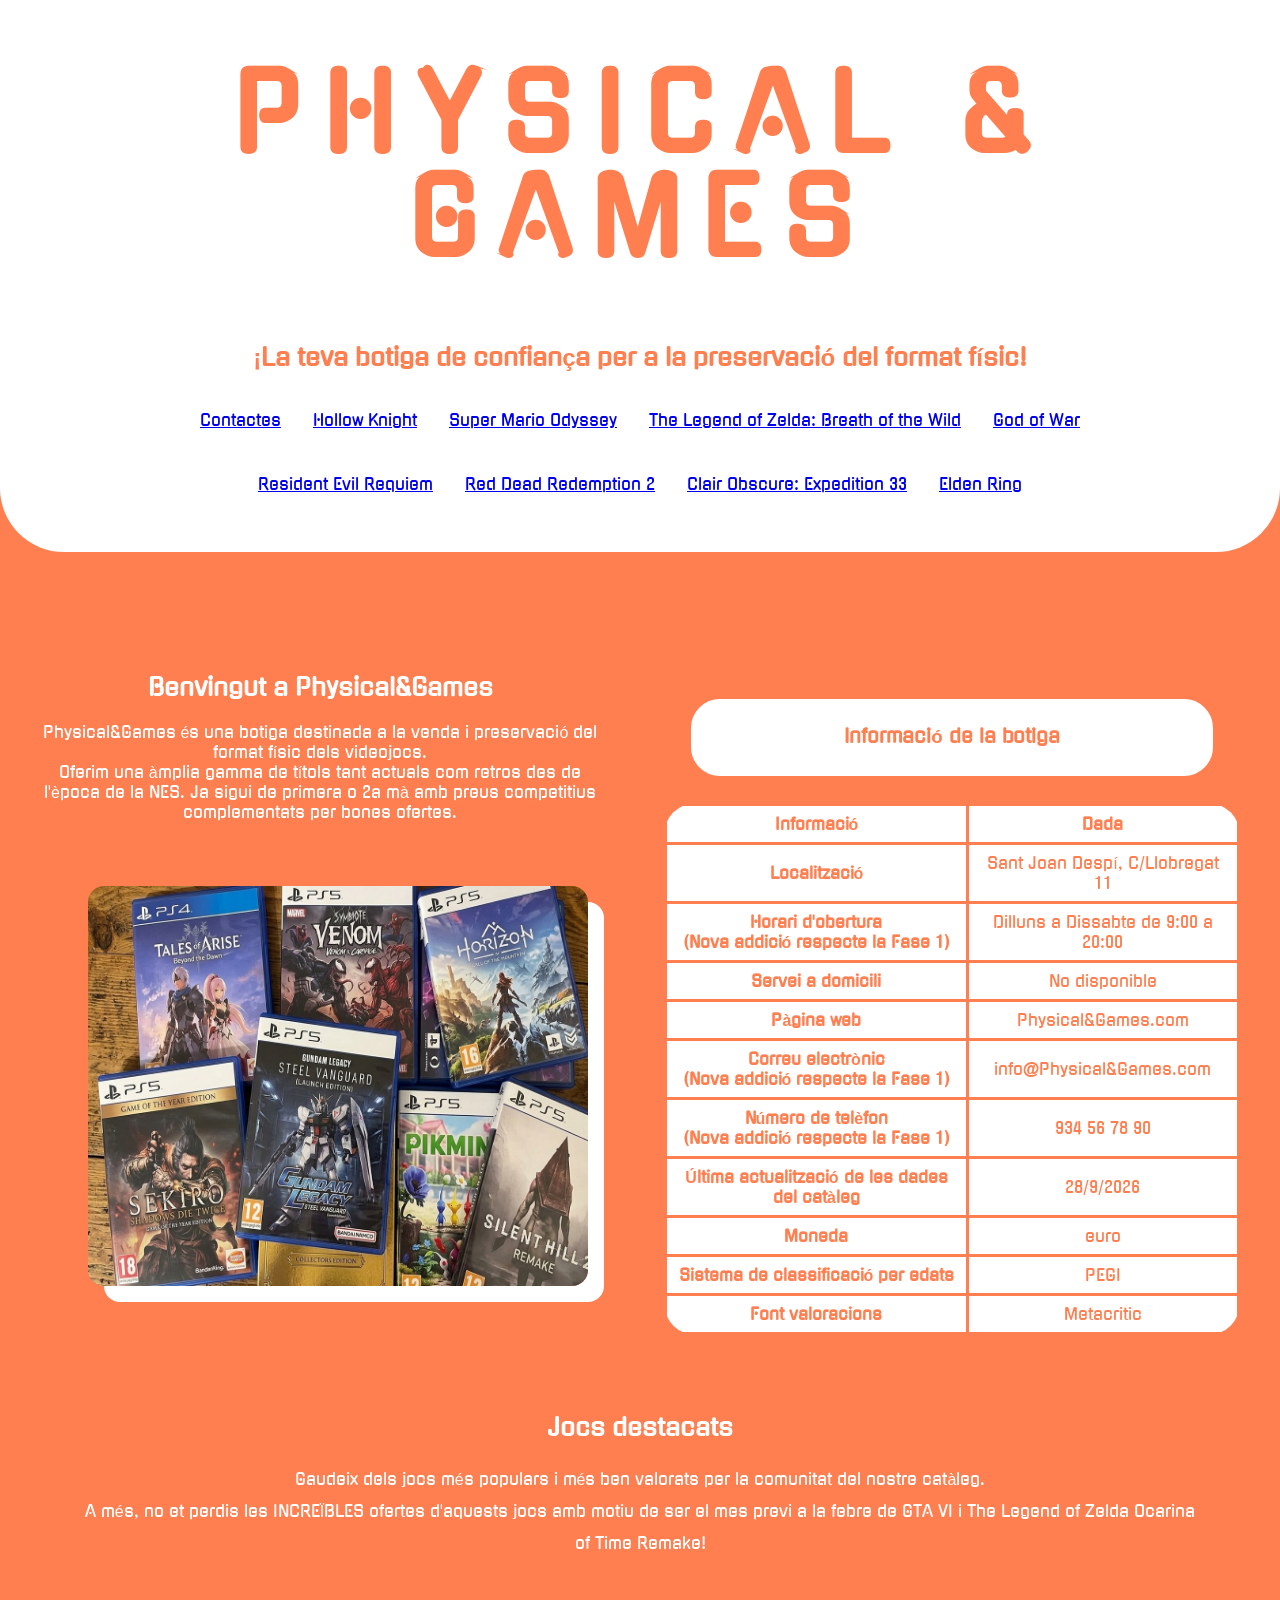
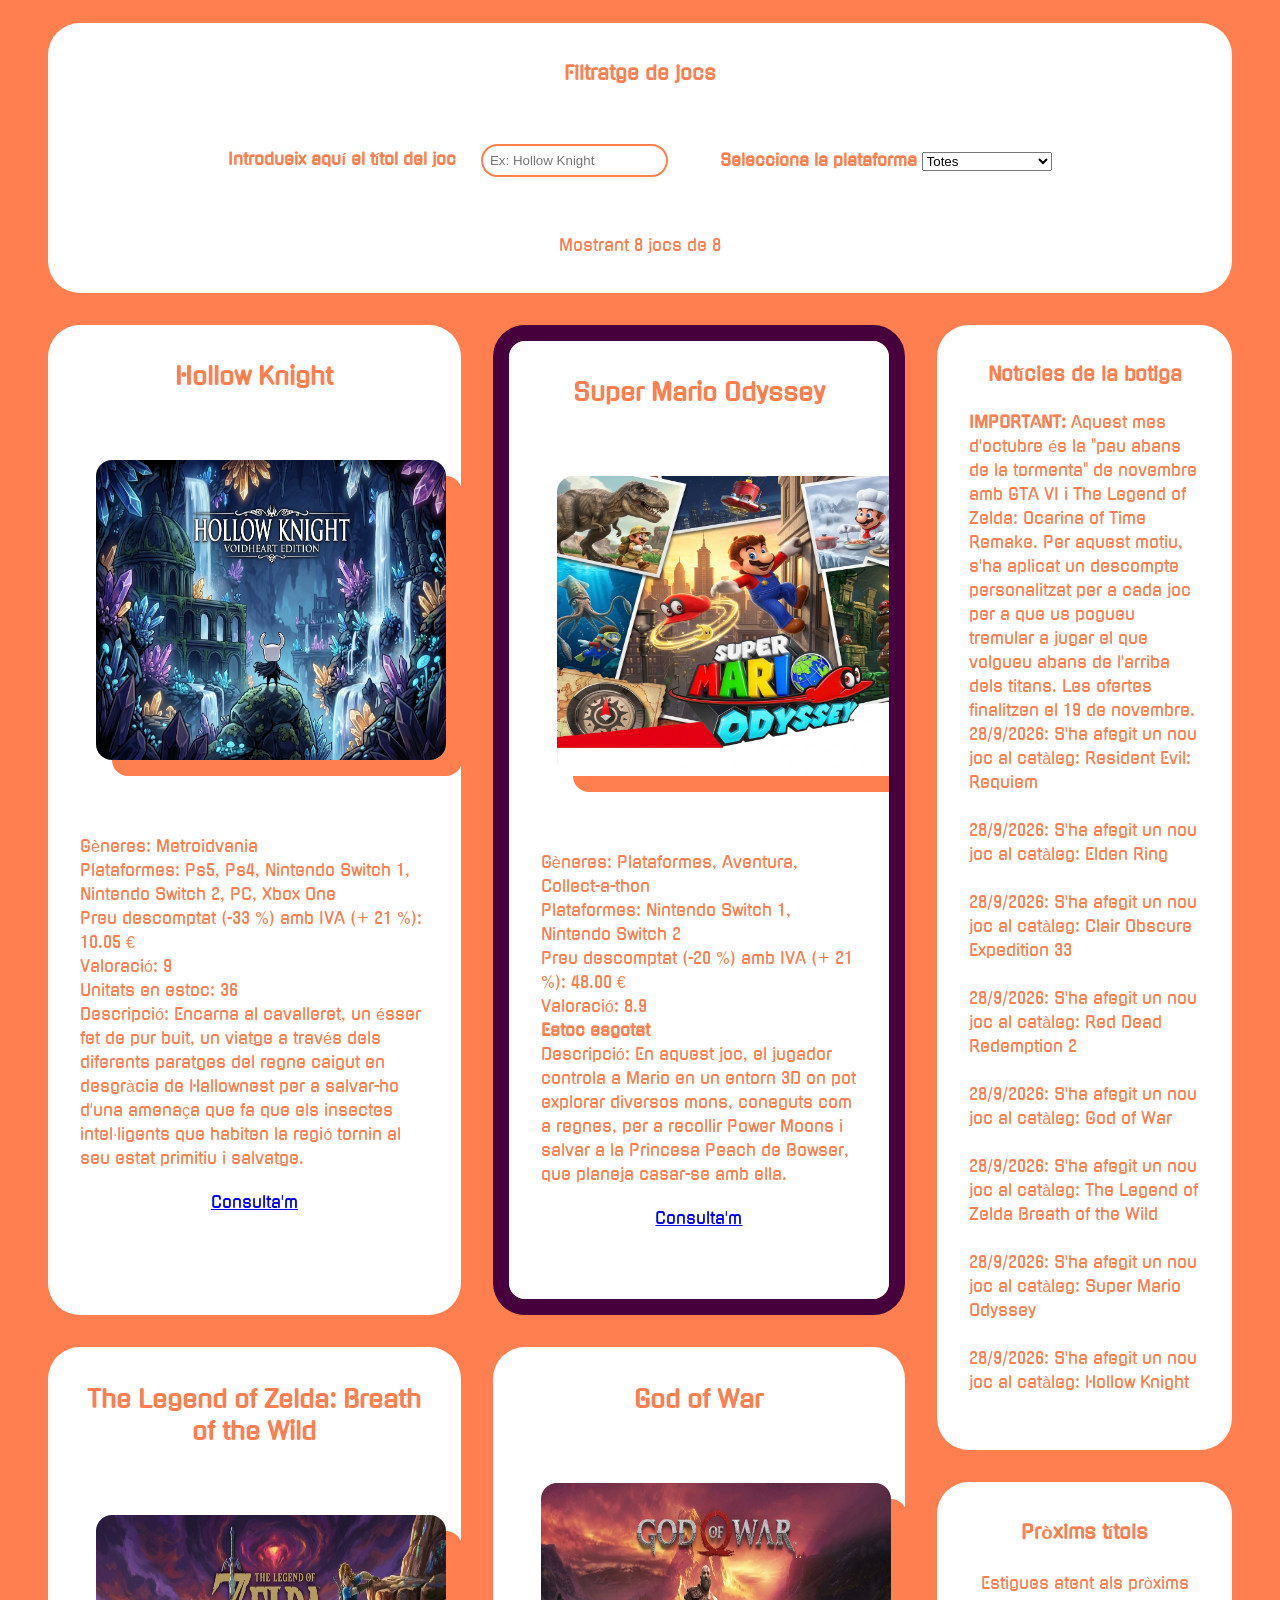
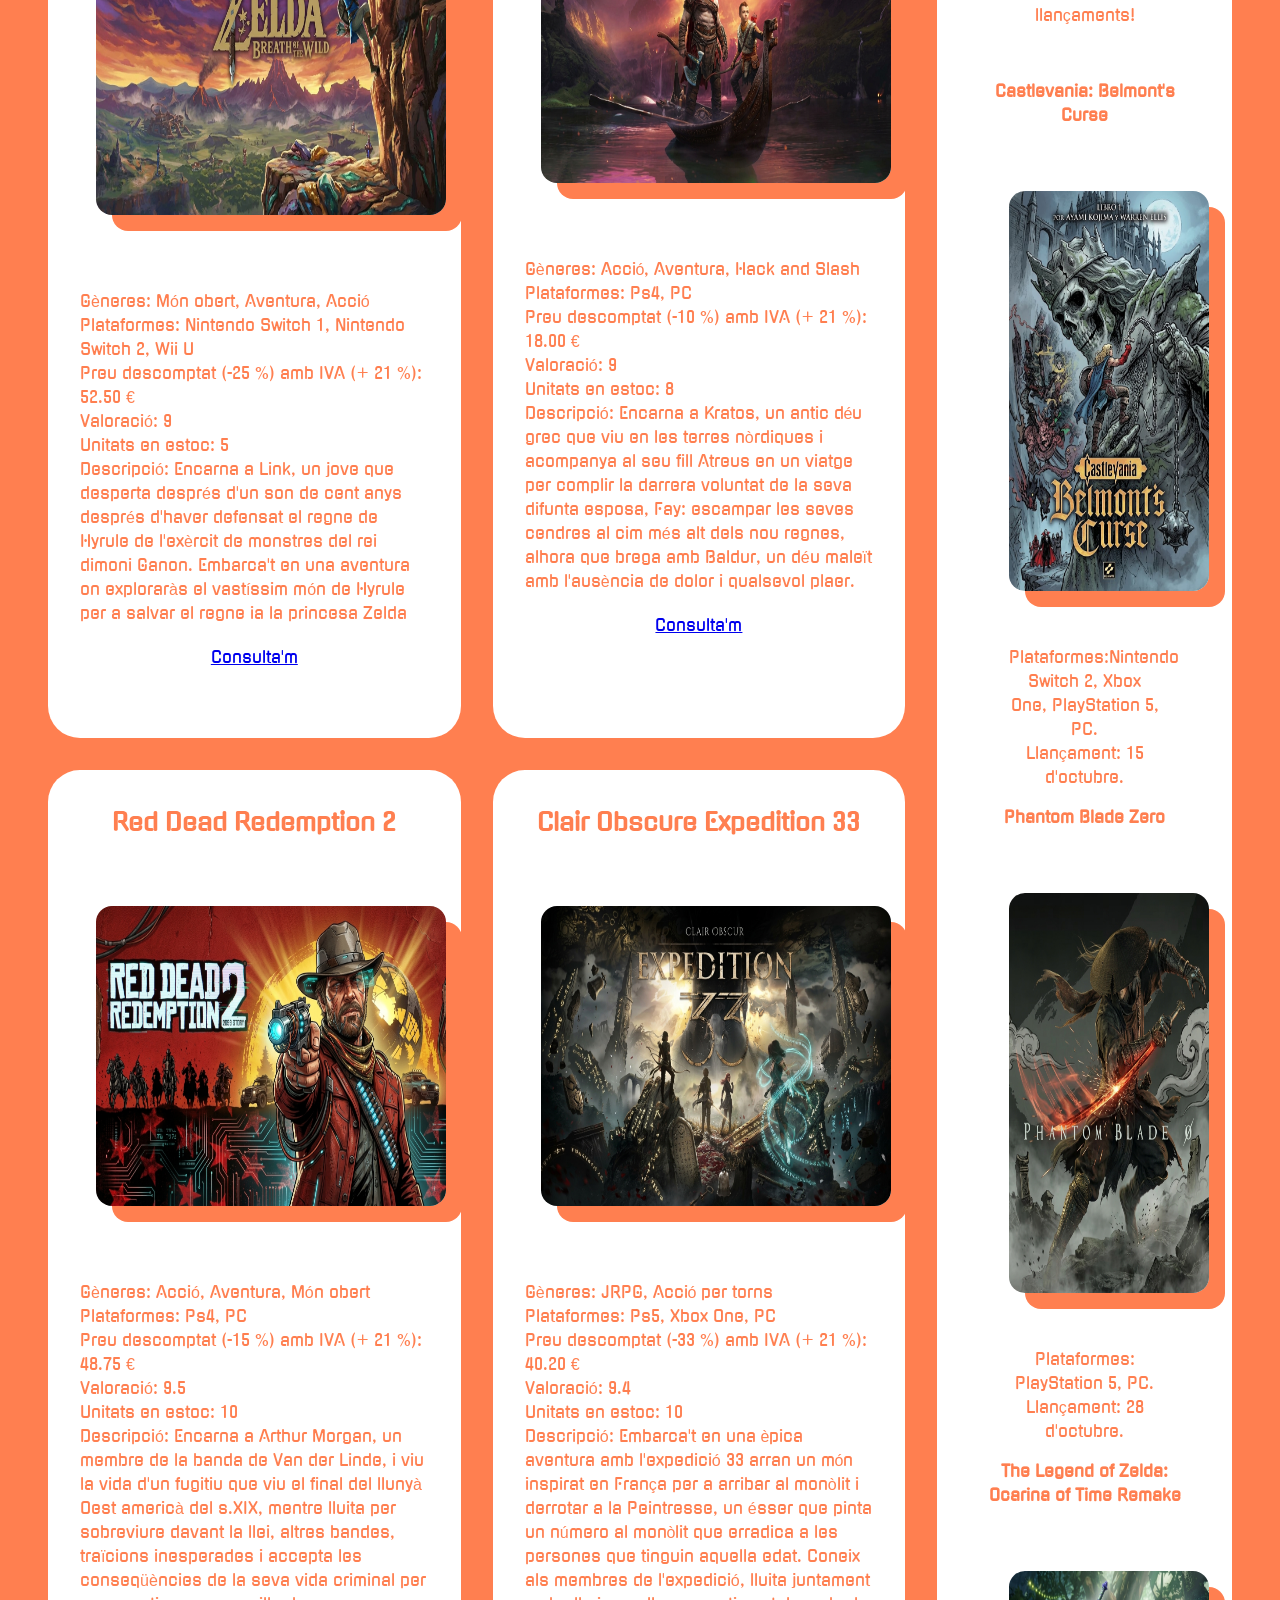
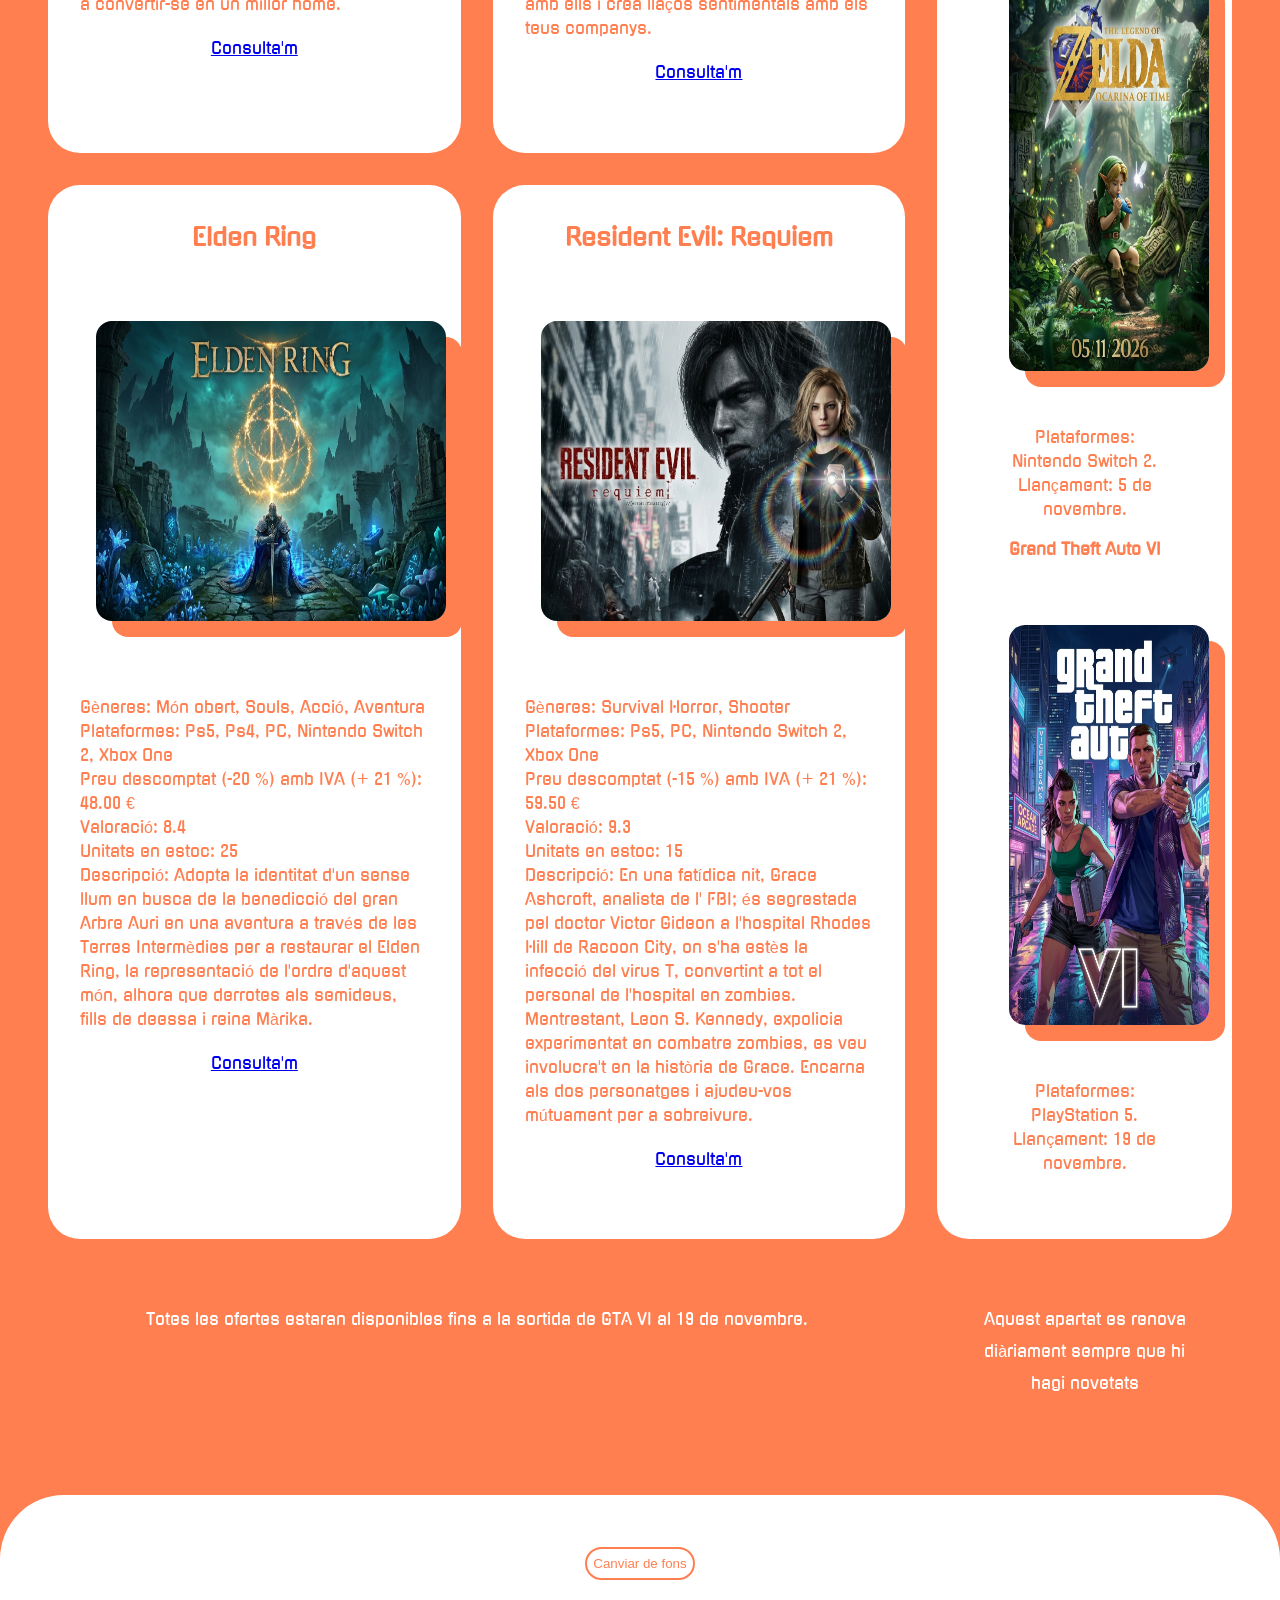
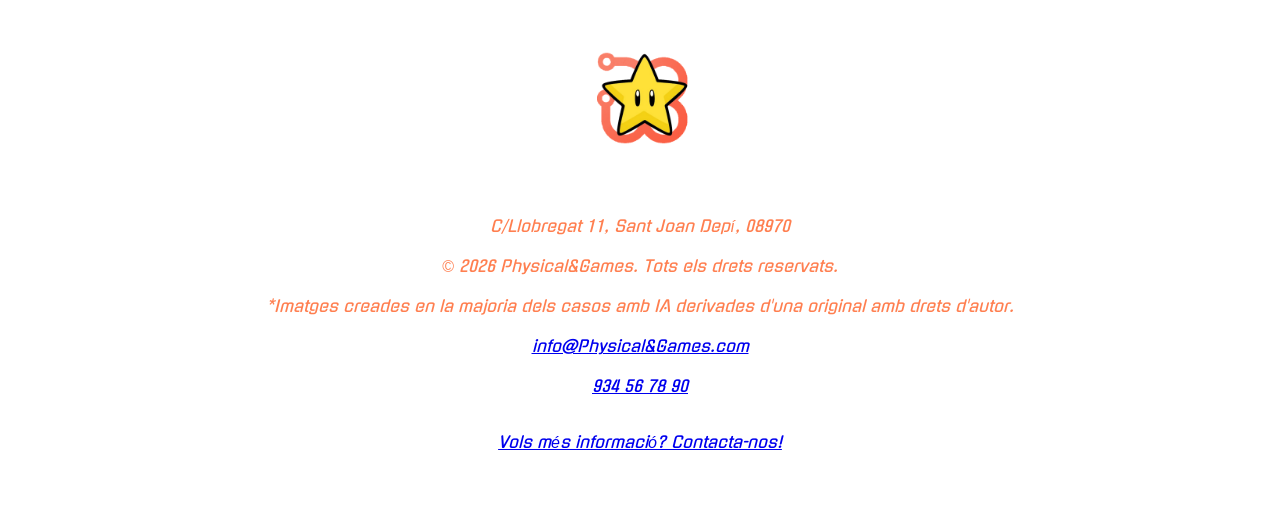
==== commit 49bc8a36: "Filtro completo" ====
--- a/html+css+img/index.html
+++ b/html+css+img/index.html
@@ -110,51 +110,28 @@
                      </p>
                 </section>
 
-                <section id="cerca_titol" class="background_2">
-                    <h3> Filtre del catàleg</h3>
-                    <p> Filtra els jocs segons els teus criteris preferits.</p>
-                    <form>
-                        <label for="idbuscador"> <strong> Introdueix aquí el títol del joc </strong> </label>
-                        <input type="text" id="idbuscador" placeholder="Ex: Hollow Knight" name="idbuscador">
-                    </form>
-                </section>
-
-                <form id="cerca_plataforma" class="background_2">
-                         <p> <strong> Selecciona la plataforma a filtrar</strong></p>
+                    <form id="cerca" class="background_2"> 
+                         <h3> Filtratge de jocs</h3>
                         <ul class="nav">
                             <li>
-                            <label for="idTotes"> <strong> Totes les plataformes </strong> </label>
-                                <input type="checkbox" id="idTotes" name="Plataformes" value="Totes"> <br>
+                                <label for="cercaTitol"> <strong> Introdueix aquí el títol del joc </strong> </label>
+                                    <input type="text" id="cercaTitol" placeholder="Ex: Hollow Knight" name="cercaTitol">
                             </li>
                             <li>
-                            <label for="idNintendo_Switch"> <strong> Nintendo Switch </strong> </label>
-                                <input type="checkbox" id="idNintendo_Switch" name="Plataformes" value="Nintendo Switch 1"> <br>
-                            </li>
-                            <li>
-                            <label for="idNintendo_Switch2"> <strong> Nintendo Switch 2 </strong> </label>
-                                <input type="checkbox" id="idNintendo_Switch2" name="Plataformes" value="Nintendo Switch 2"> <br>
-                            </li>
-                            <li>
-                            <label for="idWiiU"> <strong> Wii U </strong> </label>
-                                <input type="checkbox" id="idWiiU" name="Plataformes" value="Wii U"> <br>
-                            </li>
-                            <li>
-                            <label for="idPs4"> <strong> PlayStation 4 </strong> </label>
-                                <input type="checkbox" id="idPs4" name="Plataformes" value="Ps4"> <br>
-                            </li>
-                            <li>
-                            <label for="idPs5"> <strong> PlayStation 5 </strong> </label>
-                                <input type="checkbox" id="idPs5" name="Plataformes" value="Ps5"> <br>
-                            </li>
-                            <li>
-                            <label for="idXbox_One"> <strong> Xbox One </strong> </label>
-                                <input type="checkbox" id="idXbox_One" name="Plataformes" value="Xbox One"> <br>
-                            </li>
-                            <li>
-                            <label for="idPC"> <strong> PC </strong> </label>
-                                <input type="checkbox" id="idPC" name="Plataformes" value="PC"> <br><br>
+                                <label for="cercaPlataformes"><strong> Selecciona la plataforma  </strong></label>
+                                <select id="cercaPlataformes" name="cercaPlataformes">
+                                    <option value="Totes">Totes</option>
+                                    <option value="Ps5">Ps5</option>
+                                    <option value="Ps4">Ps4</option>
+                                    <option value="Nintendo Switch 1"> Nintendo Switch 1</option>
+                                    <option value="Nintendo Switch 2"> Nintento Switch 2</option>
+                                    <option value="Wii U"> Wii U</option>
+                                    <option value="Xbox One"> Xbox one</option>
+                                    <option value="PC"> PC</option>
+                                </select>
                             </li>
                         </ul>
+                        <p id="resultats"></p> <!--On es motra el missatge del filte de javascript-->
                     </form>
 
                 <div id="cataleg"> </div> <!-- Aquí és on es creen les targetes de cada joc-->
--- a/html+css+img/estil.css
+++ b/html+css+img/estil.css
@@ -19,7 +19,8 @@
         background-color: rgb(172, 46, 0);
     }
 
-    body.dark_mode .background_2, body.dark_mode .background_2 td   {
+    body.dark_mode .background_2, body.dark_mode .background_2 td, body.dark_mode .background_2 th, 
+    body.dark_mode .background_2 input, body.dark_mode .background_2 select  {
         color:rgb(172, 46, 0);
         background-color:rgb(19, 19, 19); ;
         border: 0.2em solid rgb(172, 46, 0);
@@ -43,13 +44,12 @@
         text-align: left;
         }
          .nav { 
-        margin: 0.5em auto 0.5em auto;
+        margin: 0.5em 2em 0.5em 2em;
         display: flex;
         justify-content:center;
         align-items: center;
         gap: 2em;
         padding: 1em;
-        width: 100%;
         }
 
     h1, .inici {
@@ -59,7 +59,7 @@
         line-height: 1em;
     }
 
-    table, th, tr, td, form, input,caption, button {
+    table, th, tr, td, section form, input, caption, button {
         border-radius: 2em;
         padding: 0.5em;
         margin: 1.5em;
@@ -67,53 +67,56 @@
     }
 
     header {
-    text-align: center;
-    border-bottom-left-radius: 4em;
-    border-bottom-right-radius: 4em;
-    width: 100%;
-    padding: 4em 0 2em 0;
-    margin-bottom: 3em;
+        text-align: center;
+        border-bottom-left-radius: 4em;
+        border-bottom-right-radius: 4em;
+        width: 100%;
+        padding: 4em 0 2em 0;
+        margin: 0 0 3em 0;
     }
 
     main {
-    padding: 1em 2em 3em 2em;   
+        padding: 1em 2em 3em 2em;   
     }
 
     img, iframe {
-            border-radius: 1em;
-            margin: 3em 1em 3em 1em;
-            box-shadow: white 1em 1em;
+        border-radius: 1em;
+        margin: 3em 1em 3em 1em;
+        box-shadow: white 1em 1em;
     }
 
     div article img, ul img {
         box-shadow: coral 1em 1em;
     }
 
-    table {
-            
-            table-layout:auto;
-            border-collapse: collapse;
-            width: 100%;
-             }
-
-    form {
+    table  {     
+        table-layout:auto;
+        border-collapse: collapse;
+        width: 100%;
+    }
+
+    section form {
         width: 50%;
         margin-left: auto;
         margin-right: auto;
     }
-  
-    .hover:hover{
+    
+    form #Cerca {
+        width: 70%;
+    }
+
+    .hover:hover, body.dark_mode.background_1 .hover:hover {
         color: blueviolet;
     }
 
 
     .doubleflexbox{
-    flex-direction: row;
-    flex-wrap: wrap;
-    display:inline-flex;
-    justify-content:space-around;
-    align-items: center;
-    width: 100%;
+        flex-direction: row;
+        flex-wrap: wrap;
+        display:inline-flex;
+        justify-content:space-around;
+        align-items: center;
+        width: 100%;
     }
 
     .flexboxdiv{
@@ -121,19 +124,16 @@
         display: block;
         max-width: 100%;
         min-width: 0;
-        margin: 2em; 
+        margin: 2em 2em 0 0; 
         }
 
     .jocs{
-     text-align: center;
-     margin: 3em 0 3em 0;
-        }
-
-    .estoc_baix{
-       border: 1em solid rgb(155, 4, 4);
-    }
-    body.dark_mode .estoc_baix{
-       border: 1em solid rgb(200, 209, 34);
+        text-align: center;
+        margin: 3em 0 3em 0;
+    }
+
+    .estoc_baix,  body.dark_mode .estoc_baix{
+       border: 1em solid rgb(70, 0, 60);
     }
 
     .descripcio {
@@ -142,24 +142,25 @@
         margin: 2em 3em 2em 3em;
         border-radius: 3em;
      }
+
     #grid {
-            display: grid;
-            margin: 3em 1em 1em 3em;
-            grid-gap: 2em;
-            grid-template-columns: 7fr 7fr 5fr;
-            grid-template-areas: 
-            "header1 header1 header1"
-            "cerca_titol cerca_plataforma cerca_plataforma"
-            "joc joc noticies"
-            "joc joc llancaments"
-            "joc joc llancaments"
-            "joc joc llancaments"
-            "peu peu peu2";
-    }
-        #header1, #noticies, #llancaments, #peu, #peu2, #cerca_titol, #cerca_plataforma, .jocgrid{
+        display: grid;
+        margin: 1em 1em 1em 1em;
+        grid-gap: 2em;
+        grid-template-columns: 7fr 7fr 5fr;
+        grid-template-areas: 
+        "header1 header1 header1"
+        "cerca cerca cerca"
+        "joc joc noticies"
+        "joc joc llancaments"
+        "joc joc llancaments"
+        "joc joc llancaments"
+        "peu peu peu2";
+    }
+        #header1, #noticies, #llancaments, #peu, #peu2, #cerca, .jocgrid{
             line-height: 2em;
             border-radius: 2em;
-            padding: 1em 3em 3em 3em;
+            padding: 1em 2em 1em 2em;
             display: block;
             overflow: auto;
             min-width: 10%;   
@@ -168,12 +169,10 @@
         #header1 {
             grid-area: header1;
         }
-        #cerca_titol{
-            grid-area: cerca_titol;
-        }
-        #cerca_plataforma{
-            grid-area: cerca_plataforma;
-        }
+        #cerca{
+            grid-area: cerca;
+        }
+        
         #header2 {
             grid-area: header2;   
         }
@@ -209,7 +208,6 @@
         h1, .inici {font-size: 3.5em;
             overflow-wrap: break-word;
         }
-
     }  
     
     .bottom {
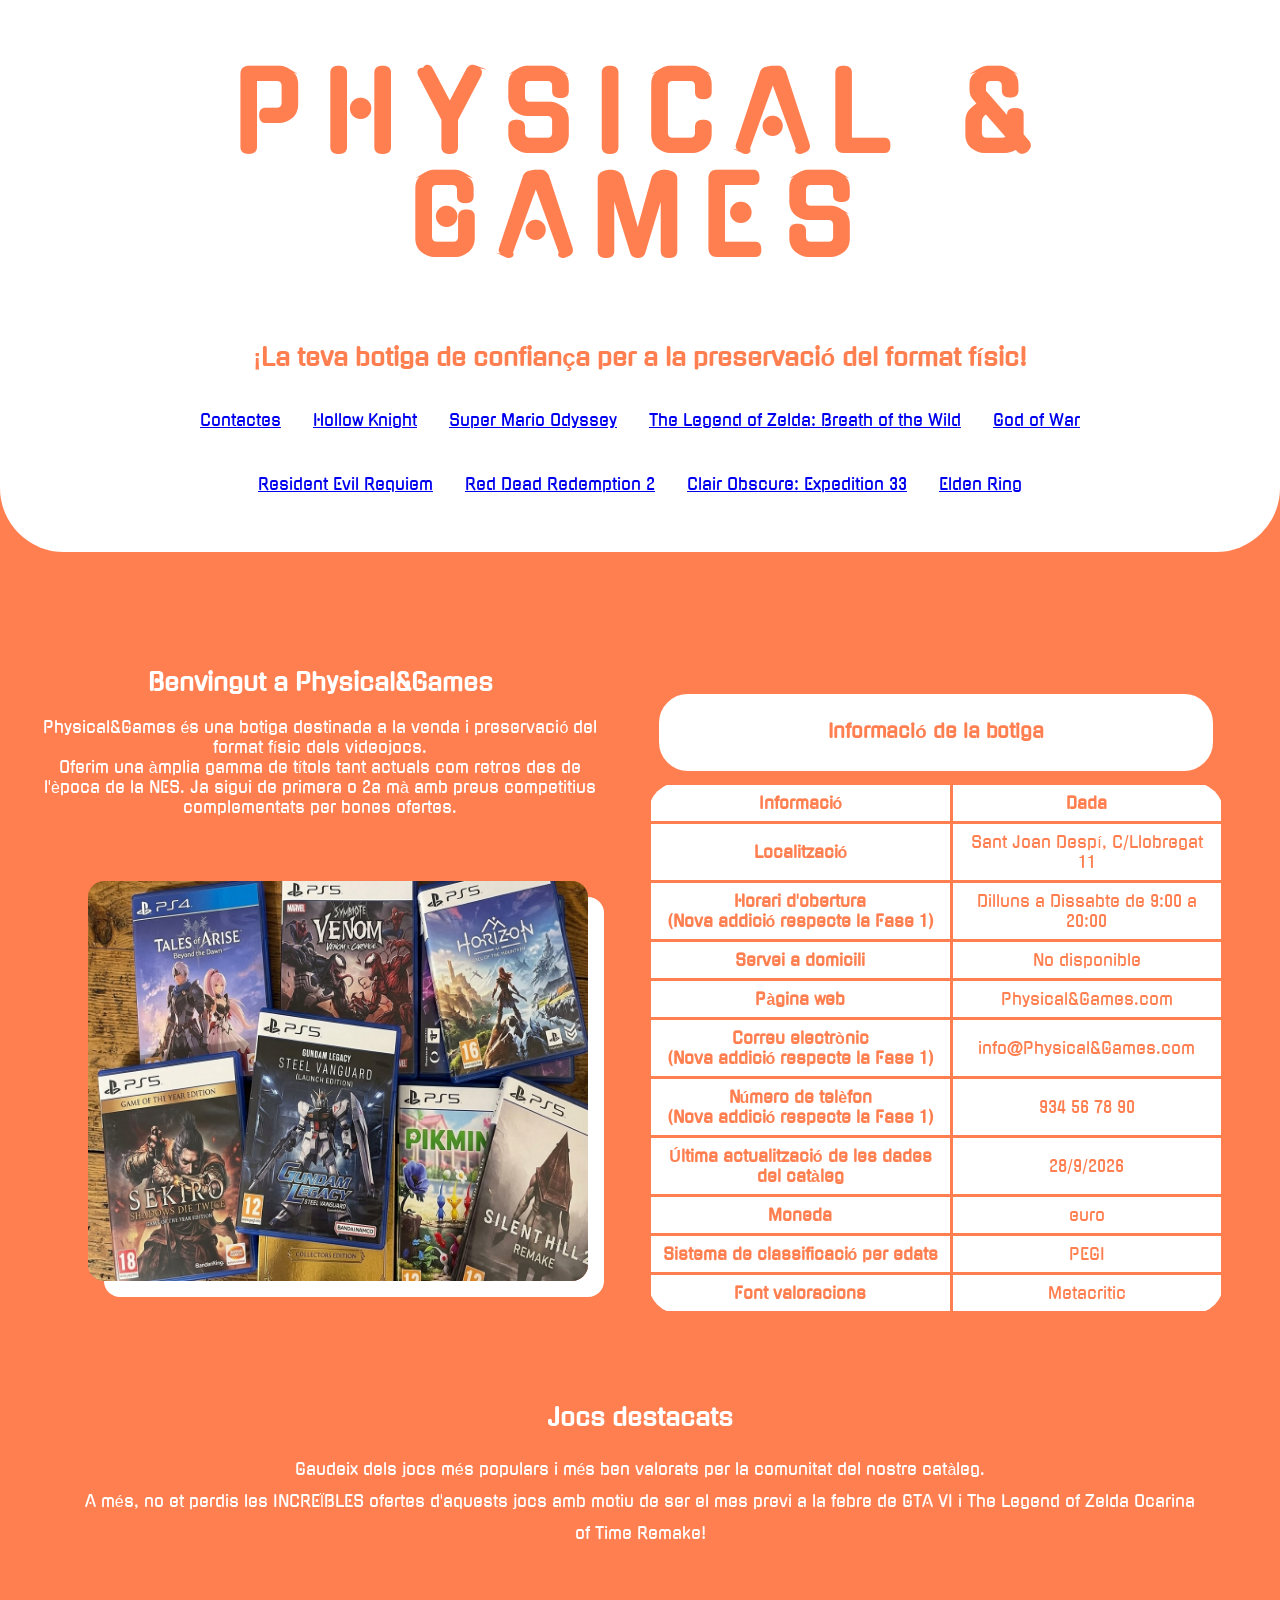
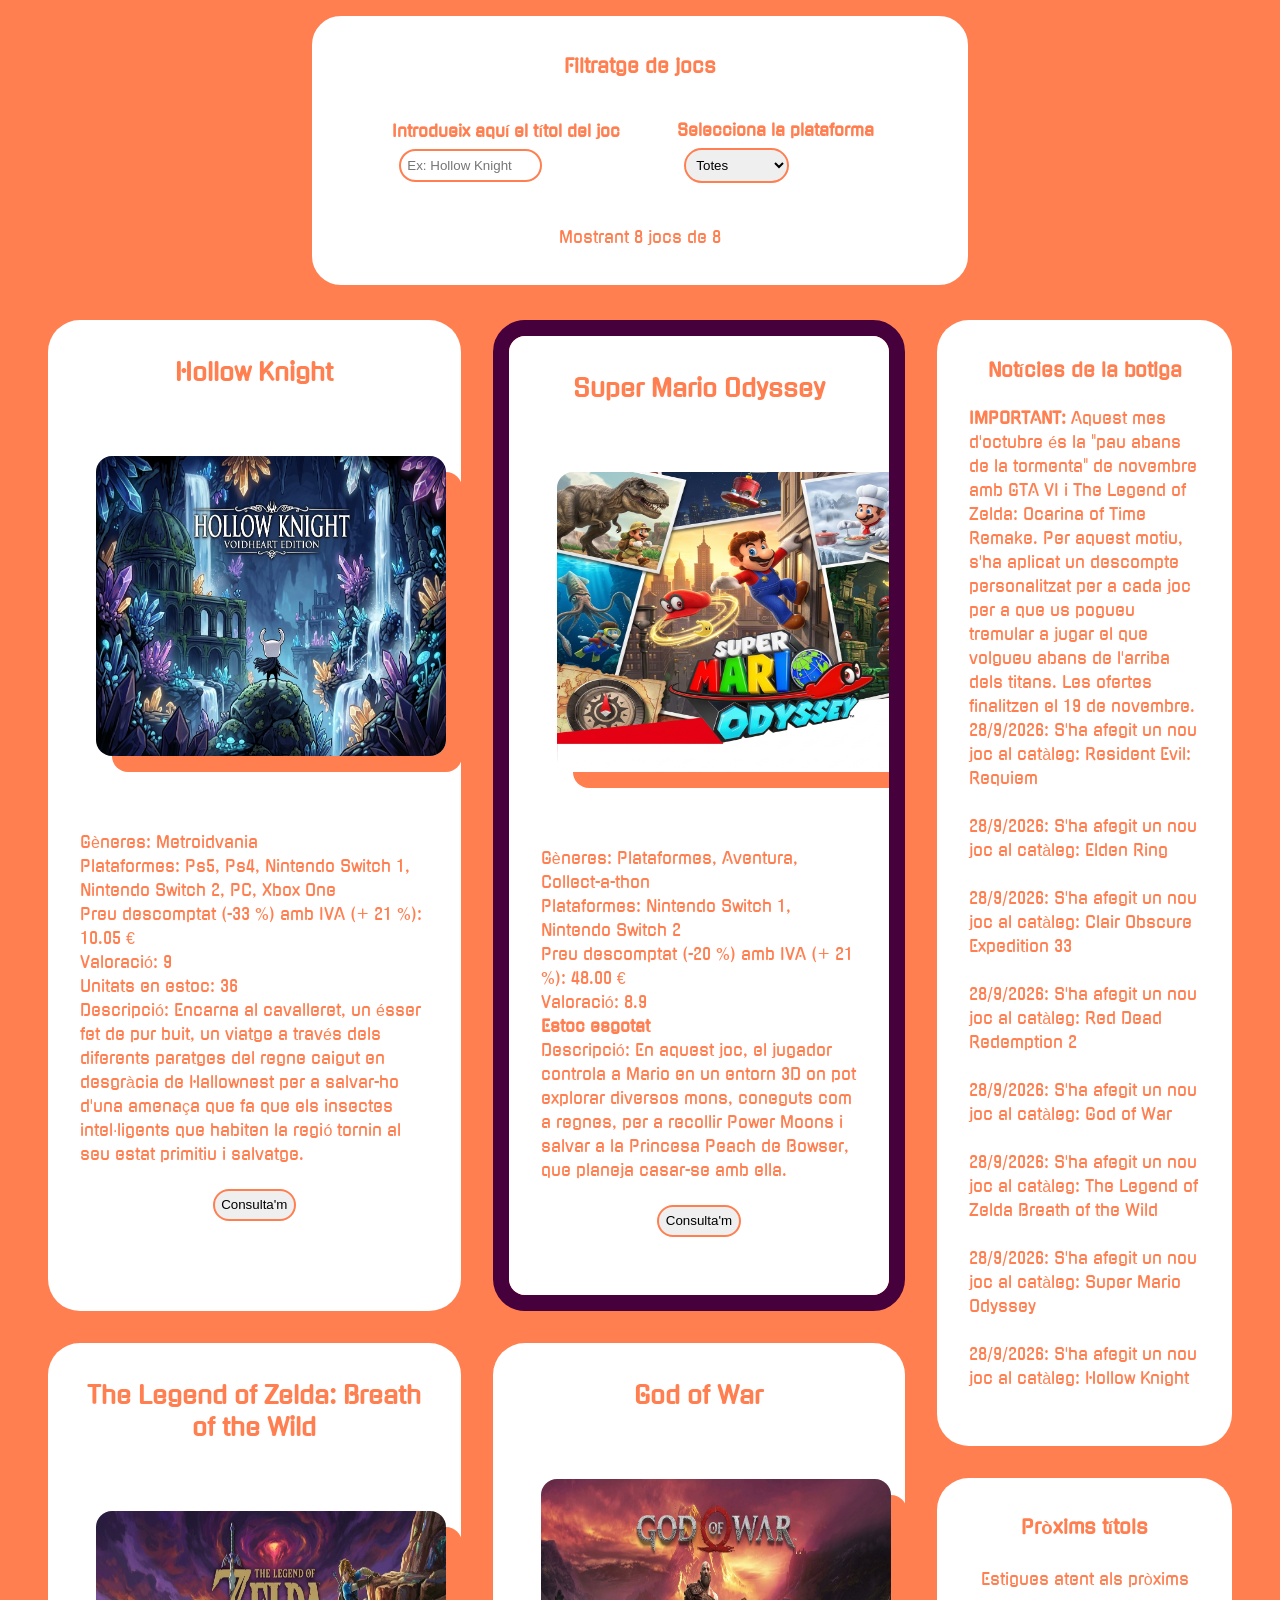
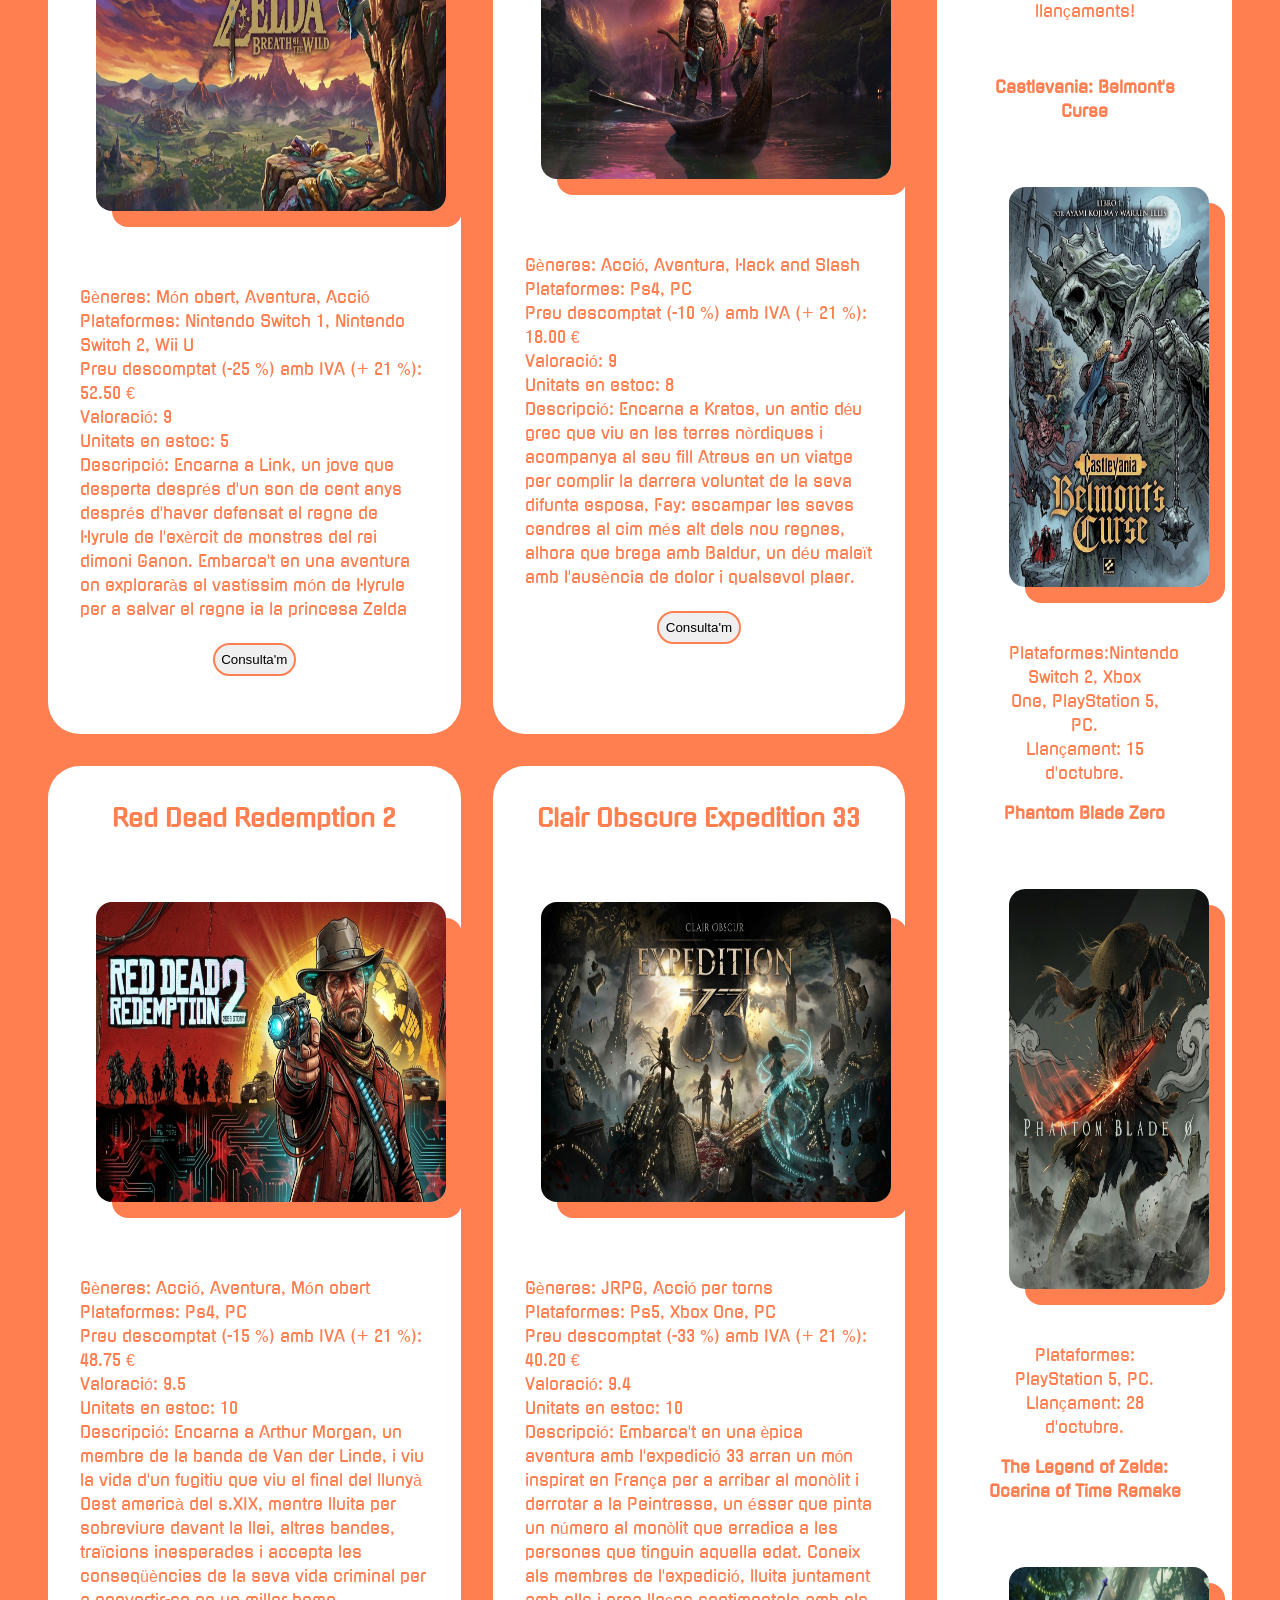
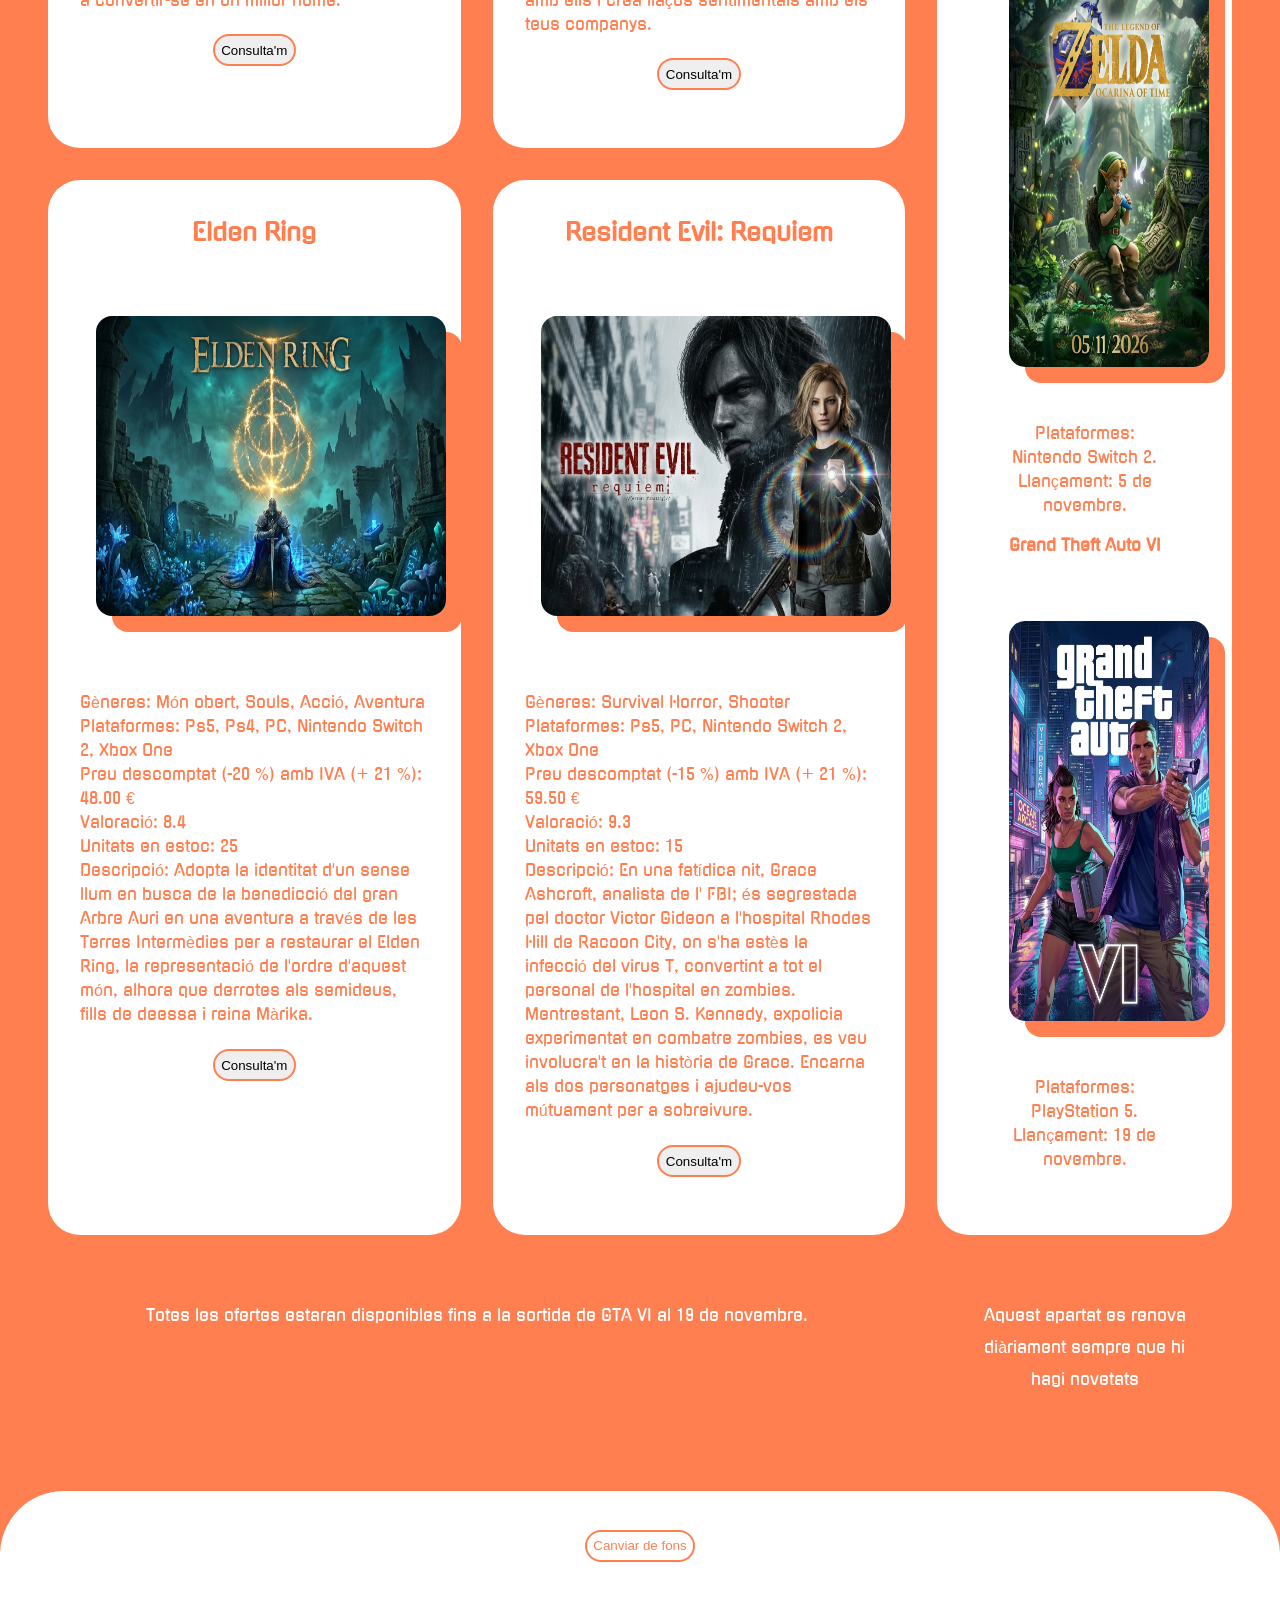
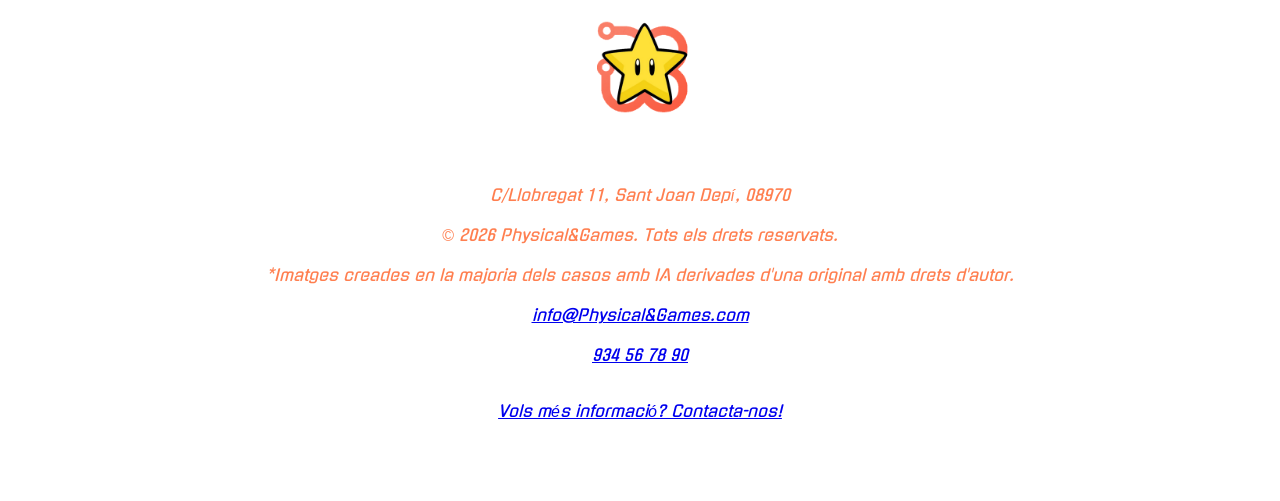
==== commit 6a0963ee: "Contacte" ====
--- a/html+css+img/index.html
+++ b/html+css+img/index.html
@@ -195,7 +195,7 @@
            </div>
         </main>
         <footer class="bottom background_2">
-                <button class="background_2 background_switch" type="button"> Canviar de fons </button><br>
+                <button class="background_2 background_switch hover" type="button"> Canviar de fons </button><br>
                  <img src="Img_IA/Logo.png" alt="Logo" width="100" height="100">
                 <address>
                   <p> C/Llobregat 11, Sant Joan Depí, 08970 <br><br>
--- a/html+css+img/estil.css
+++ b/html+css+img/estil.css
@@ -10,7 +10,7 @@
         background-color: coral;
     }
 
-    .background_2{
+    .background_2, .background_2 input {
         color:coral;
         background-color:white;
     }
@@ -20,7 +20,8 @@
     }
 
     body.dark_mode .background_2, body.dark_mode .background_2 td, body.dark_mode .background_2 th, 
-    body.dark_mode .background_2 input, body.dark_mode .background_2 select  {
+    body.dark_mode .background_2 input,body.dark_mode .background_2 textarea, body.dark_mode .background_2 select,
+    body.dark_mode .background_2 button {
         color:rgb(172, 46, 0);
         background-color:rgb(19, 19, 19); ;
         border: 0.2em solid rgb(172, 46, 0);
@@ -59,12 +60,18 @@
         line-height: 1em;
     }
 
-    table, th, tr, td, section form, input, caption, button {
+    table, th, tr, td, form, input, textarea, select, caption, button, .contenidor {
+        
         border-radius: 2em;
         padding: 0.5em;
-        margin: 1.5em;
+        margin: 0.5em;
         border:0.2em solid coral;
     }
+
+    form, input, textarea, select{
+        width: 50%;
+    }
+
 
     header {
         text-align: center;
@@ -95,16 +102,19 @@
         width: 100%;
     }
 
-    section form {
-        width: 50%;
+    section form, .contenidor {
+        width: 70%;
         margin-left: auto;
         margin-right: auto;
     }
+
+     button.hover:hover, input.hover:hover,
+      body.dark_mode.background_1 button.hover:hover,
+       body.dark_mode.background_1 input.hover:hover {
+        background-color: blueviolet;
+        color:coral;
+    }
     
-    form #Cerca {
-        width: 70%;
-    }
-
     .hover:hover, body.dark_mode.background_1 .hover:hover {
         color: blueviolet;
     }
@@ -117,6 +127,7 @@
         justify-content:space-around;
         align-items: center;
         width: 100%;
+        flex-wrap: wrap;
     }
 
     .flexboxdiv{
@@ -141,6 +152,10 @@
         padding: 2em;
         margin: 2em 3em 2em 3em;
         border-radius: 3em;
+     }
+
+     .errorformat, body.dark_mode.background_1 .errorformat{
+        color:red;
      }
 
     #grid {
@@ -171,6 +186,7 @@
         }
         #cerca{
             grid-area: cerca;
+            margin: auto;
         }
         
         #header2 {
@@ -198,12 +214,20 @@
         #grid { grid-template-columns: 1fr; 
             grid-template-areas: none; }
 
-        #grid > * { grid-area: auto; }
-
+        #grid > * { grid-area: auto; flex-wrap: wrap; }
+        
         img, iframe {
             max-width: 100%;
              height: auto;
             }
+        
+        #cataleg{
+            grid-template-columns: repeat(auto-fit, minmax(min(100%, 16em), 1fr));
+        }
+        
+        form {
+            width: 85% !important;
+        }
 
         h1, .inici {font-size: 3.5em;
             overflow-wrap: break-word;
